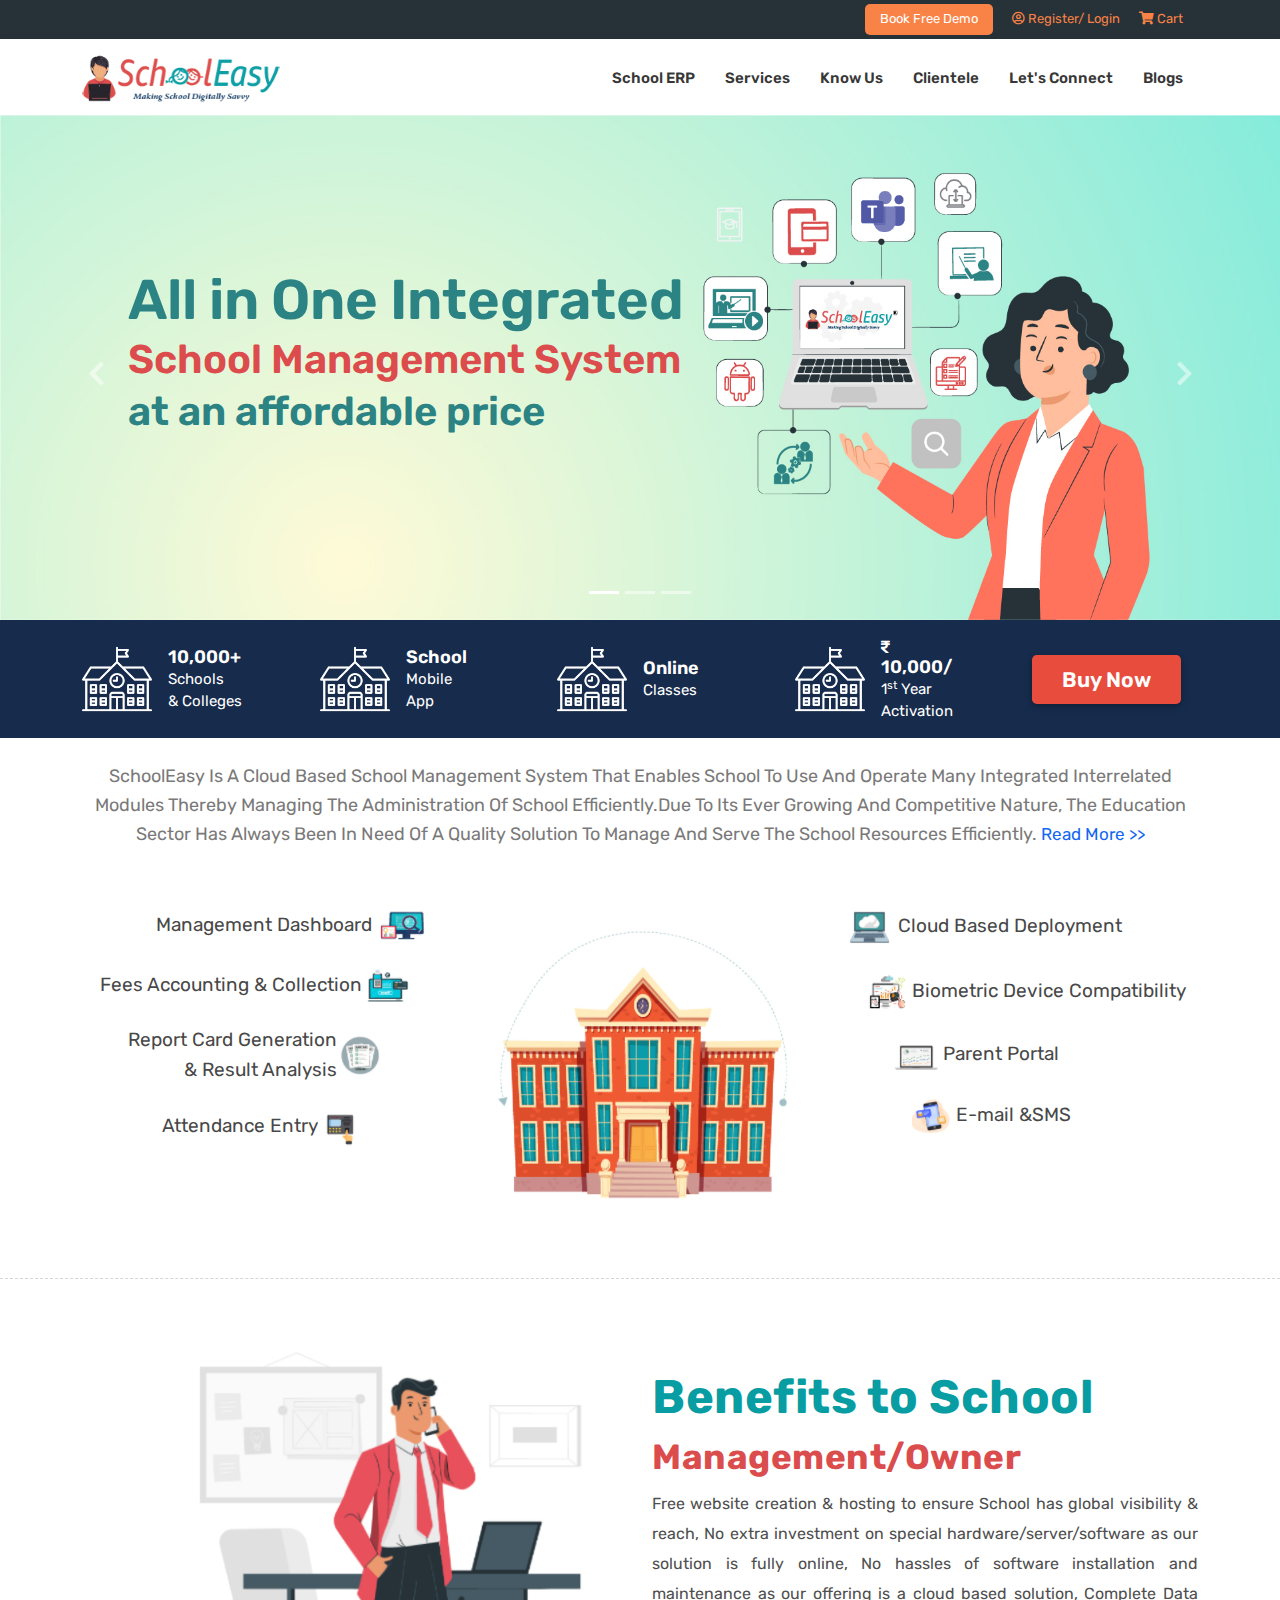
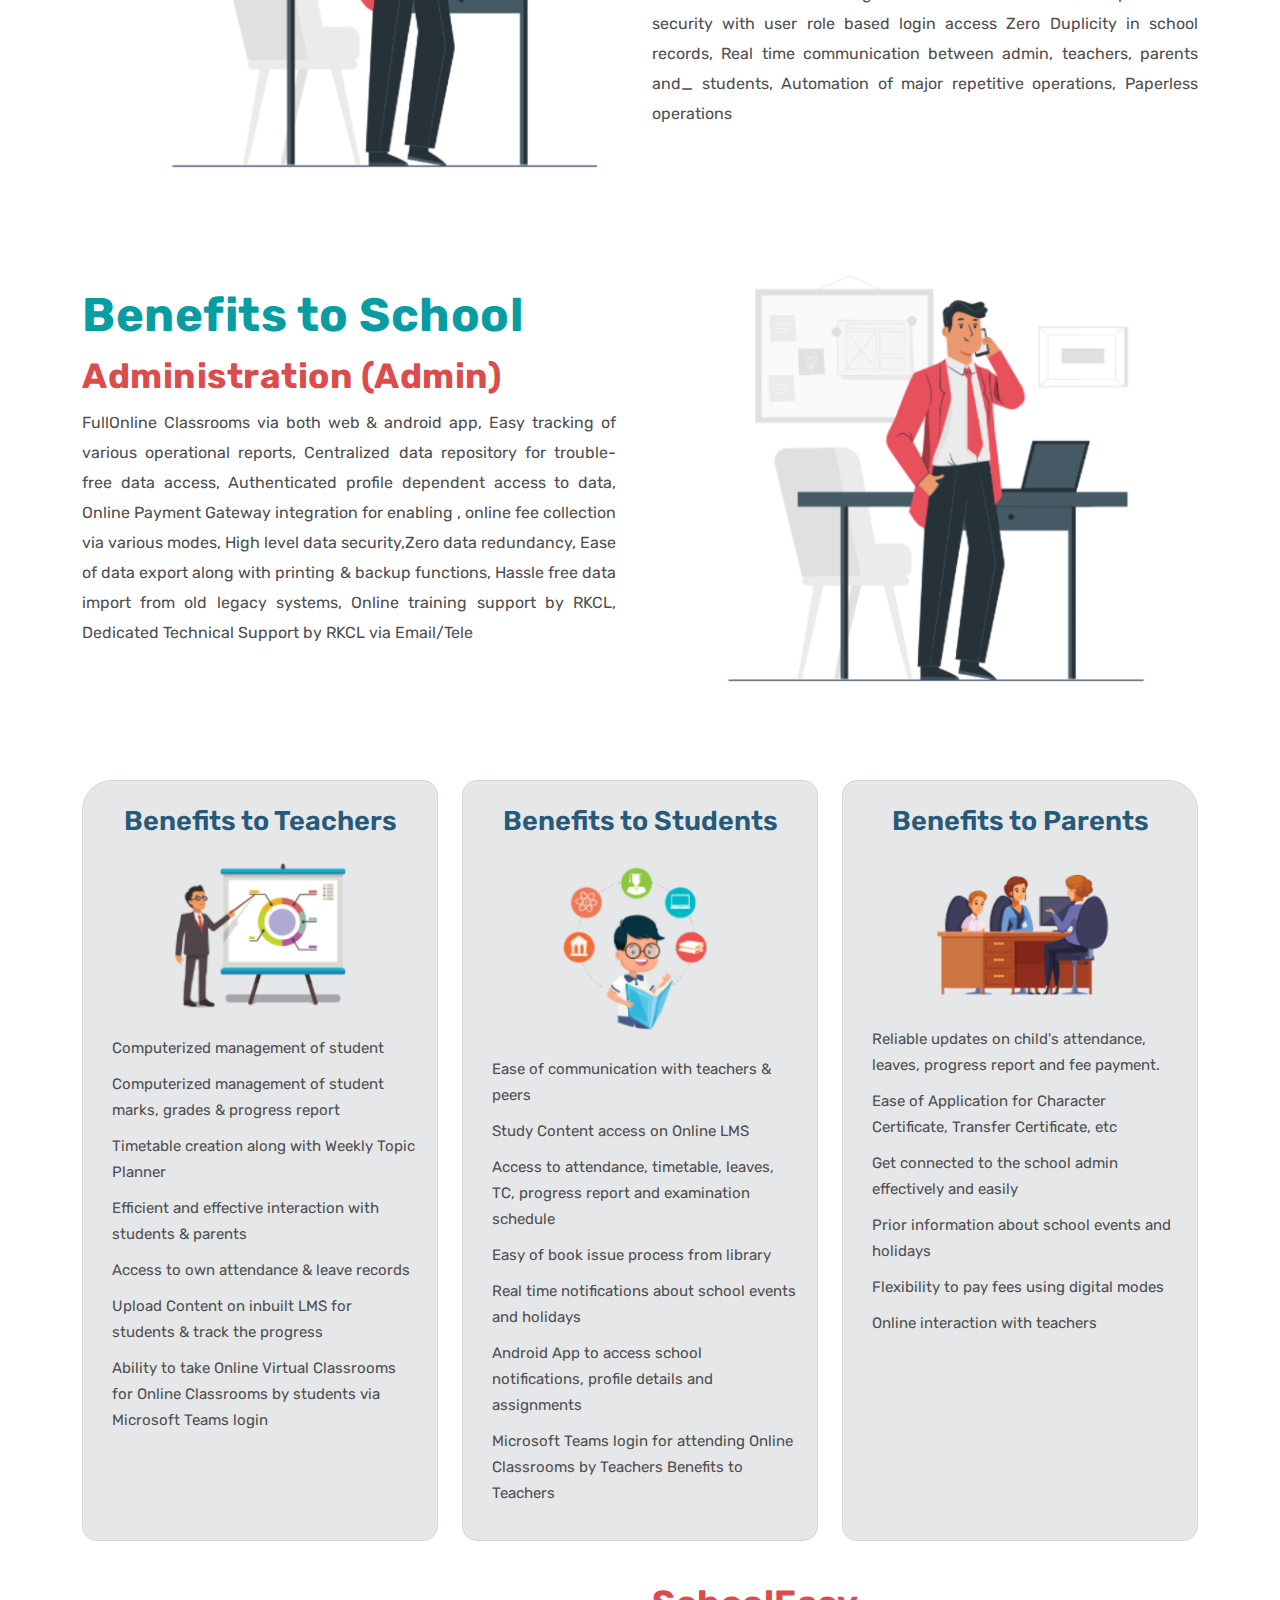
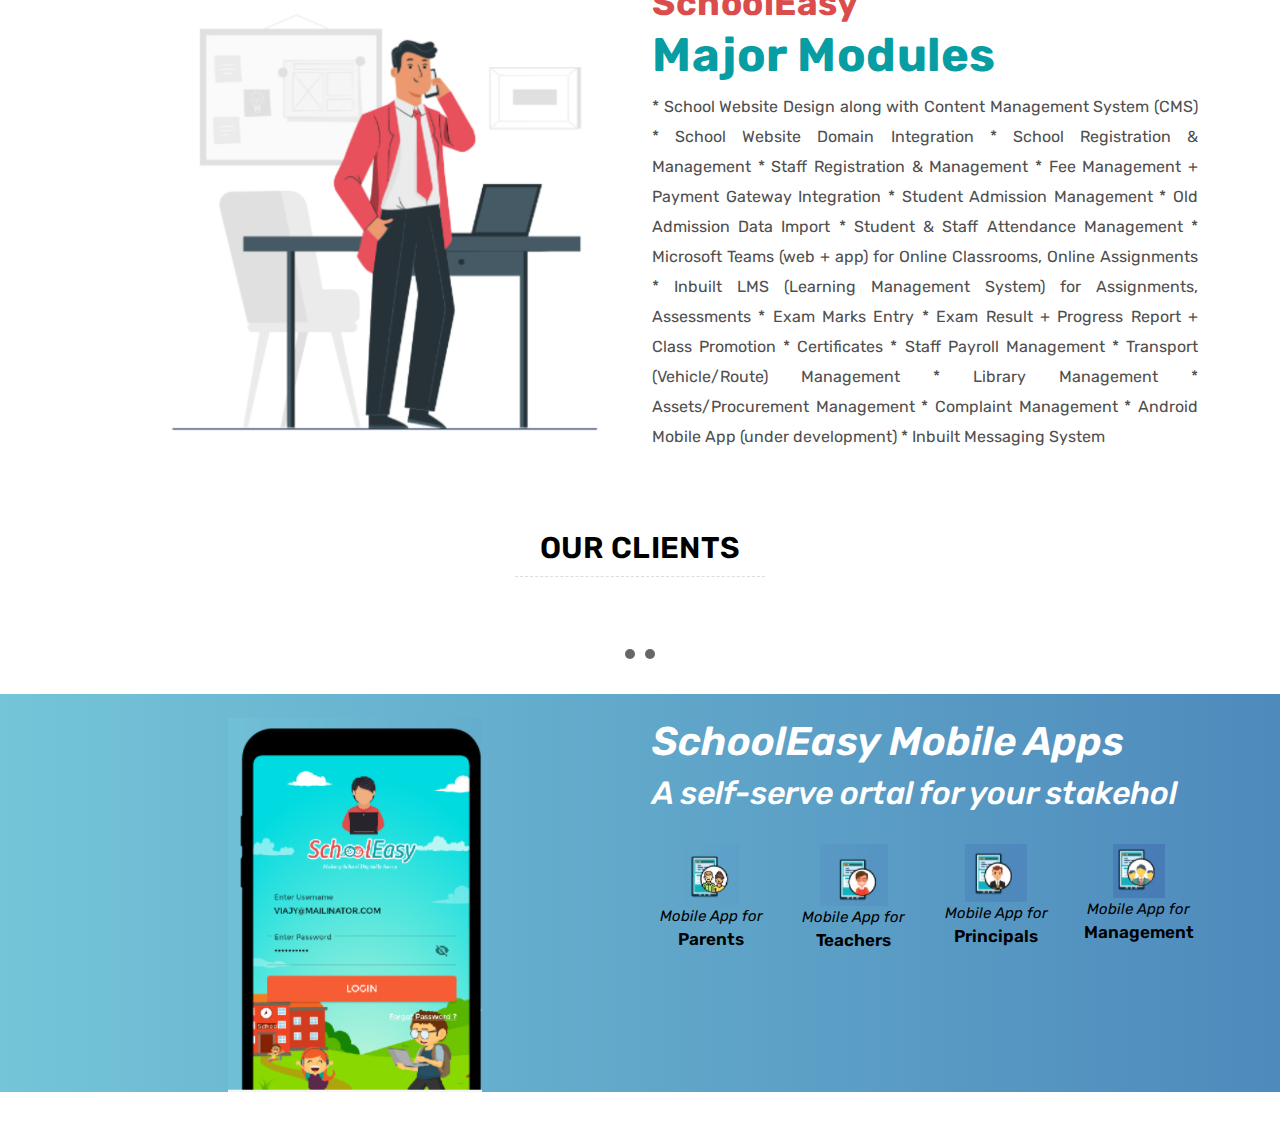
==== index.html @ afa85167 "test commit" ====
<!DOCTYPE html>
<html lang="en">
  <head>
    <meta charset="UTF-8" />
    <meta name="viewport" content="width=device-width, initial-scale=1, shrink-to-fit=no" />
    <meta http-equiv="x-ua-compatible" content="ie=edge" />
    <title>School Easy</title>
    <!-- MDB icon -->
    <link rel="icon" href="img/mdb-favicon.ico" type="image/x-icon" />
    <!-- Font Awesome -->
    <link rel="stylesheet" href="https://use.fontawesome.com/releases/v5.15.2/css/all.css" />
    <!-- Google Fonts Roboto -->
    <link href="https://fonts.googleapis.com/css2?family=Rubik&display=swap" rel="stylesheet" />

    <!-- MDB -->
    <link rel="stylesheet" href="css/mdb.min.css" />
    <!-- Animation Css -->
    <link rel="stylesheet" href="css/animate.min.css" />
    <!-- Custom Css -->
    <link rel="stylesheet" href="css/style.css" />
  </head>
  <body>
    <!-- Start TopBar -->
    <div class="topbar">
      <div class="container-fluid py-1">
        <div class="row justify-content-end text-right">
          <div class="col col-xl-4 col-lg-4 col-md-4">
            <ul class="list-inline mb-0">
              <li class="list-inline-item"><a href="#" class="text-white">Book Free Demo</a></li>
              <li class="list-inline-item">
                <a href="#"><i class="far fa-user-circle"></i> Register/ Login</a>
              </li>
              <li class="list-inline-item">
                <a href="#"><i class="fas fa-shopping-cart"></i> Cart</a>
              </li>
            </ul>
          </div>
        </div>
      </div>
    </div>
    <!-- End TopBar -->

    <!-- Start Header -->
    <nav class="navbar navbar-expand-lg navbar-light bg-white header_nav">
      <div class="container">
        <a class="navbar-brand" href="#">
          <img src="img/logo.png" height="50" alt="Easy School Logo" loading="lazy" />
        </a>
        <button class="navbar-toggler" type="button" data-mdb-toggle="collapse" data-mdb-target="#navbarText" aria-controls="navbarText" aria-expanded="false" aria-label="Toggle navigation">
          <i class="fas fa-bars"></i>
        </button>
        <div class="collapse navbar-collapse" id="navbarText">
          <ul class="navbar-nav ms-auto mb-2 mb-lg-0">
            <li class="nav-item">
              <a class="nav-link active" aria-current="page" href="#">School ERP</a>
            </li>
            <li class="nav-item">
              <a class="nav-link" href="#">Services</a>
            </li>
            <li class="nav-item">
              <a class="nav-link" href="#">Know Us</a>
            </li>
            <li class="nav-item">
              <a class="nav-link" href="#">Clientele</a>
            </li>
            <li class="nav-item">
              <a class="nav-link" href="#">Let's Connect</a>
            </li>
            <li class="nav-item">
              <a class="nav-link" href="#">Blogs</a>
            </li>
          </ul>
        </div>
      </div>
    </nav>
    <!-- End Header -->

    <!-- Start Slider -->
    <div id="carouselExampleTouch" class="carousel slide main_slider" data-mdb-touch="true">
      <div class="carousel-indicators">
        <button type="button" data-mdb-target="#carouselExampleTouch" data-mdb-slide-to="0" class="active" aria-current="true" aria-label="Slide 1"></button>
        <button type="button" data-mdb-target="#carouselExampleTouch" data-mdb-slide-to="1" aria-label="Slide 2"></button>
        <button type="button" data-mdb-target="#carouselExampleTouch" data-mdb-slide-to="2" aria-label="Slide 3"></button>
      </div>
      <div class="carousel-inner">
        <div class="carousel-item active">
          <img src="img/Banner-01.jpg" class="d-block w-100" alt="Wild Landscape" />
          <div class="carousel-caption d-none d-md-block animate__animated animate__fadeInLeft">
            <h5>All in One Integrated</h5>
            <p>
              School Management System<br />
              <span> at an affordable price</span>
            </p>
          </div>
        </div>
        <div class="carousel-item">
          <img src="img/Banner-01.jpg" class="d-block w-100" alt="Camera" />
          <div class="carousel-caption d-none d-md-block animate__animated animate__fadeInLeft">
            <h5>All in One Integrated -2</h5>
            <p>
              School Management System<br />
              <span> at an affordable price</span>
            </p>
          </div>
        </div>
        <div class="carousel-item">
          <img src="img/Banner-01.jpg" class="d-block w-100" alt="Exotic Fruits" />
          <div class="carousel-caption d-none d-md-block animate__animated animate__fadeInLeft">
            <h5>All in One Integrated -3</h5>
            <p>
              School Management System<br />
              <span> at an affordable price</span>
            </p>
          </div>
        </div>
      </div>
      <button class="carousel-control-prev" type="button" data-mdb-target="#carouselExampleTouch" data-mdb-slide="prev">
        <span class="carousel-control-prev-icon" aria-hidden="true"></span>
        <span class="visually-hidden">Previous</span>
      </button>
      <button class="carousel-control-next" type="button" data-mdb-target="#carouselExampleTouch" data-mdb-slide="next">
        <span class="carousel-control-next-icon" aria-hidden="true"></span>
        <span class="visually-hidden">Next</span>
      </button>
    </div>
    <!-- End Slider -->

    <!-- Start MiddleBar -->
    <div class="middlelayer">
      <div class="container">
        <div class="row justify-content-between py-3">
          <div class="col-xl-2 col-lg-2 col-md-4 d-flex align-items-center">
            <img src="img/school-building.png" height="70" />
            <span class="font_set ms-3">
              10,000+<br />
              <abbr>
                Schools <br />
                & Colleges
              </abbr>
            </span>
          </div>
          <div class="col-xl-2 col-lg-2 col-md-4 d-flex align-items-center">
            <img src="img/school-building.png" height="70" />
            <span class="font_set ms-3">
              School<br />
              <abbr>
                Mobile <br />
                App
              </abbr>
            </span>
          </div>
          <div class="col-xl-2 col-lg-2 col-md-4 d-flex align-items-center">
            <img src="img/school-building.png" height="70" />
            <span class="font_set ms-3">
              Online<br />
              <abbr>Classes</abbr>
            </span>
          </div>
          <div class="col-xl-2 col-lg-2 col-md-4 d-flex align-items-center">
            <img src="img/school-building.png" height="70" />
            <span class="font_set ms-3">
              <i class="fas fa-rupee-sign" style="font-size: 14px;"></i> 10,000/<br />
              <abbr>1<sup>st</sup> Year Activation</abbr>
            </span>
          </div>
          <div class="col-xl-2 col-lg-2 col-md-4 d-flex align-items-center">
            <button type="button" class="btn btn-primary btn-lg">Buy Now</button>
          </div>
        </div>
      </div>
    </div>
    <!-- End MiddleBar -->

    <!-- Start Text -->
    <div class="container editable_text">
      <div class="row py-4">
        <p>
          SchoolEasy is a cloud based School Management System that enables school to use and operate many integrated interrelated modules thereby managing the administration of school efficiently.Due to its ever growing and competitive
          nature, the education sector has always been in need of a quality solution to manage and serve the school resources efficiently. <a href="javascript:void(0)">Read More >></a>
        </p>
      </div>
    </div>
    <!-- End Text -->

    <!-- Start List Items -->
    <div class="list_items_group">
      <div class="container">
        <div class="row justify-content-between py-3">
          <div class="col-xl-4 col-lg-4 col-md-4 text-end align-items-center first_column">
            <div class="first">
              <p>Management Dashboard<img src="img/icon-1.png" /></p>
            </div>
            <div class="second">
              <p>Fees Accounting & Collection<img src="img/icon-2.png" /></p>
            </div>
            <div class="d-flex align-items-center justify-content-end third">
              <p>
                Report Card Generation <br />
                & Result Analysis
              </p>
              <p><img src="img/icon-3.png" /></p>
            </div>
            <div class="fourth">
              <p>Attendance Entry<img src="img/icon-4.png" /></p>
            </div>
          </div>
          <div class="col-xl-4 col-lg-4 col-md-4 text-center align-items-center">
            <img src="img/dummy.png" class="img-fluid" />
          </div>
          <div class="col-xl-4 col-lg-4 col-md-4 text-start align-items-center third_column">
            <div class="first">
              <p><img src="img/icon-5.png" />Cloud Based Deployment</p>
            </div>
            <div class="second">
              <p><img src="img/icon-6.png" />Biometric Device Compatibility</p>
            </div>
            <div class="third">
              <p><img src="img/icon-7.png" />Parent Portal</p>
            </div>
            <div class="fourth">
              <p><img src="img/icon-8.png" />E-mail &SMS</p>
            </div>
          </div>
        </div>
      </div>
    </div>
    <!-- End List Items -->

    <!-- Start Benifits School -->
    <div class="benifits_school">
      <div class="container">
        <div class="row align-items-center py-3">
          <div class="col-xl-6 col-lg-6 col-md-6 col-sm-6">
            <img src="img/dummy-1.png" class="img-fluid" />
          </div>
          <div class="col-xl-6 col-lg-6 col-md-6 col-sm-6">
            <h2>
              Benefits to School<br />
              <span>Management/Owner</span>
            </h2>
            <p>
              Free website creation & hosting to ensure School has global visibility & reach, No extra investment on special hardware/server/software as our solution is fully online, No hassles of software installation and maintenance as
              our offering is a cloud based solution, Complete Data security with user role based login access Zero Duplicity in school records, Real time communication between admin, teachers, parents and_ students, Automation of major
              repetitive operations, Paperless operations
            </p>
          </div>
          <div class="row align-items-center pb-3">
            <div class="col-xl-6 col-lg-6 col-md-6 col-sm-6">
              <h2>
                Benefits to School<br />
                <span>Administration (Admin)</span>
              </h2>
              <p>
                FullOnline Classrooms via both web & android app, Easy tracking of various operational reports, Centralized data repository for trouble-free data access, Authenticated profile dependent access to data, Online Payment Gateway
                integration for enabling , online fee collection via various modes, High level data security,Zero data redundancy, Ease of data export along with printing & backup functions, Hassle free data import from old legacy systems,
                Online training support by RKCL, Dedicated Technical Support by RKCL via Email/Tele
              </p>
            </div>
            <div class="col-xl-6 col-lg-6 col-md-6 col-sm-6">
              <img src="img/dummy-1.png" class="img-fluid" />
            </div>
          </div>
        </div>
      </div>
    </div>
    <!-- End Benifits School -->

    <!-- Start Benifits Table -->
    <div class="benifits_table">
      <div class="container">
        <div class="row py-3">
          <div class="col-xl-4 col-lg-4 col-md-4 col-sm-4">
            <div class="card pt-4 first">
              <h5 class="card-title pb-3">Benefits to Teachers</h5>
              <img src="img/dummy-2.png" class="card-img-top" alt="" />
              <div class="card-body uvp-list">
                <ul>
                  <li>Computerized management of student</li>
                  <li>Computerized management of student marks, grades & progress report</li>
                  <li>Timetable creation along with Weekly Topic Planner</li>
                  <li>Efficient and effective interaction with students & parents</li>
                  <li>Access to own attendance & leave records</li>
                  <li>Upload Content on inbuilt LMS for students & track the progress</li>
                  <li>Ability to take Online Virtual Classrooms for Online Classrooms by students via Microsoft Teams login</li>
                </ul>
              </div>
            </div>
          </div>
          <div class="col-xl-4 col-lg-4 col-md-4 col-sm-4">
            <div class="card pt-4">
              <h5 class="card-title pb-3">Benefits to Students</h5>
              <img src="img/dummy-3.png" class="card-img-top" alt="" />
              <div class="card-body uvp-list">
                <ul>
                  <li>Ease of communication with teachers & peers</li>
                  <li>Study Content access on Online LMS</li>
                  <li>Access to attendance, timetable, leaves, TC, progress report and examination schedule</li>
                  <li>Easy of book issue process from library</li>
                  <li>Real time notifications about school events and holidays</li>
                  <li>Android App to access school notifications, profile details and assignments</li>
                  <li>Microsoft Teams login for attending Online Classrooms by Teachers Benefits to Teachers</li>
                </ul>
              </div>
            </div>
          </div>
          <div class="col-xl-4 col-lg-4 col-md-4 col-sm-4">
            <div class="card pt-4 third">
              <h5 class="card-title pb-3">Benefits to Parents</h5>
              <img src="img/dummy-4.png" class="card-img-top" alt="" />
              <div class="card-body uvp-list">
                <ul>
                  <li>Reliable updates on child's attendance, leaves, progress report and fee payment.</li>
                  <li>Ease of Application for Character Certificate, Transfer Certificate, etc</li>
                  <li>Get connected to the school admin effectively and easily</li>
                  <li>Prior information about school events and holidays</li>
                  <li>Flexibility to pay fees using digital modes</li>
                  <li>Online interaction with teachers</li>
                </ul>
              </div>
            </div>
          </div>
        </div>
      </div>
    </div>
    <!-- Start Benifits Table -->

    <!-- Start School Easy-->
    <div class="benifits_school">
      <div class="container">
        <div class="row align-items-center pb-4">
          <div class="col-xl-6 col-lg-6 col-md-6 col-sm-6">
            <img src="img/dummy-1.png" class="img-fluid" />
          </div>
          <div class="col-xl-6 col-lg-6 col-md-6 col-sm-6">
            <h2>
              <span>SchoolEasy</span> <br />
              Major Modules
            </h2>
            <p>
              * School Website Design along with Content Management System (CMS) * School Website Domain Integration * School Registration & Management * Staff Registration & Management * Fee Management + Payment Gateway Integration *
              Student Admission Management * Old Admission Data Import * Student & Staff Attendance Management * Microsoft Teams (web + app) for Online Classrooms, Online Assignments * Inbuilt LMS (Learning Management System) for
              Assignments, Assessments * Exam Marks Entry * Exam Result + Progress Report + Class Promotion * Certificates * Staff Payroll Management * Transport (Vehicle/Route) Management * Library Management * Assets/Procurement
              Management * Complaint Management * Android Mobile App (under development) * Inbuilt Messaging System
            </p>
          </div>
        </div>
      </div>
    </div>
    <!-- End School Easy test-->

     <!-- Start Client-->
     <div class="client">
      <div class="container">
        <div class="row py-4">
          <div class="section-title pb-4">
            <h2> Our clients</h2>
          </div>
          <div class="carousel-client my-4">
            <div class="slide"><img src="https://mariongrandvincent.github.io/HTML-Personal-website/img-codePen/slider-logo1.png"></div>
            <div class="slide"><img src="https://mariongrandvincent.github.io/HTML-Personal-website/img-codePen/slider-logo2.png"></div>
            <div class="slide"><img src="https://mariongrandvincent.github.io/HTML-Personal-website/img-codePen/slider-logo3.png"></div>
            <div class="slide"><img src="https://mariongrandvincent.github.io/HTML-Personal-website/img-codePen/slider-logo1.png"></div>
            <div class="slide"><img src="https://mariongrandvincent.github.io/HTML-Personal-website/img-codePen/slider-logo2.png"></div>
            <div class="slide"><img src="https://mariongrandvincent.github.io/HTML-Personal-website/img-codePen/slider-logo3.png"></div>
          </div>
        </div>
      </div>
    </div>
      <!-- End Client-->

        <!-- Start Mobile App-->
          <div class="mobile_app mb-5">
            <div class="container">
              <div class="row pt-4">
                <div class="col-xl-6 col-lg-6 col-md-6 col-sm-6 text-center">
                  <img src="img/dummy-5.png" class="img-fluid" />
                </div>
                <div class="col-xl-6 col-lg-6 col-md-6 col-sm-6">
                 <h3>SchoolEasy Mobile Apps</h3>
                 <h4>A self-serve ortal for your stakehol </h4>
                 <div class="row pt-4">
                    <div class="col-xl-3 text-center">
                      <figure>
                        <img src="img/app-1.png" class="img-fluid">
                        <figcaption>Mobile App for <span>Parents</span></figcaption>
                      </figure>
                    </div>
                    <div class="col-xl-3 text-center">
                      <figure>
                        <img src="img/app-2.png" class="img-fluid">
                        <figcaption>Mobile App for <span>Teachers</span></figcaption>
                      </figure>
                    </div>
                    <div class="col-xl-3 text-center">
                      <figure>
                        <img src="img/app-3.png" class="img-fluid">
                        <figcaption>Mobile App for <span>Principals</span></figcaption>
                      </figure>
                    </div>
                    <div class="col-xl-3 text-center">
                      <figure>
                        <img src="img/app-4.png" class="img-fluid">
                        <figcaption>Mobile App for <span>Management</span></figcaption>
                      </figure>
                    </div>
                 </div>
                </div>
              </div>
            </div>
          </div>

          <!-- End Mobile App-->

    <!-- MDB -->
    <script type="text/javascript" src="js/mdb.min.js"></script>
    <script type="text/javascript" src="js/jquery-2.2.4.min.js"></script>
    <script type="text/javascript" src="js/jquery.bxslider.js"></script>
    <!-- Custom scripts -->
    <script type="text/javascript">
      $('.carousel-client').bxSlider({
		  auto: true,
	    slideWidth: 234,
	    minSlides: 2,
	    maxSlides: 5,
	    controls: false
	});
    </script>
  </body>
</html>
---- css/style.css ----
*,
::after,
::before {
  box-sizing: border-box;
}
body {
  background-color: #fff;
  font-size: 13px;
  font-family: 'Rubik', sans-serif;
}
@font-face {
  font-family: "Devlys";
  src: url("../webfonts/Devlys.ttf") format("truetype");
}
.topbar {
  background: #273238;
  color: #fff;
}
.topbar ul li {
  font-size: 13px;
}
.topbar ul li:first-child {
  background: #f98346;
  padding: 5px 15px;
  border-radius: 5px;
  color: #fff;
}
.topbar ul li:not(:last-child) {
  margin-right: 1rem;
}
.topbar ul li a {
  color: #f98346;
  text-decoration: none;
}
.topbar ul li a:hover {
  color: #fff;
}
.header_nav .navbar-nav .nav-item {
  padding: 7px;
  font-size: 15px;
  font-weight: 600;
  position: relative;
}
.header_nav .navbar-nav .nav-item .nav-link {
  color: #000000c7;
}
.header_nav .navbar-nav .nav-item .nav-link:hover {
  color: #079da3;
}
.header_nav .navbar-nav .nav-item .nav-link:after {
  background: none repeat scroll 0 0 transparent;
  bottom: 0;
  content: "";
  display: block;
  height: 2px;
  left: 50%;
  position: absolute;
  background: #079da3;
  transition: width 0.3s ease 0s, left 0.3s ease 0s;
  width: 0;
}
.header_nav .navbar-nav .nav-item .nav-link:hover::after {
  width: 100%;
  left: 0;
}
.main_slider .carousel-caption {
  right: inherit;
  bottom: inherit;
  left: 10%;
  padding-top: 0;
  padding-bottom: 0;
  color: #fff;
  text-align: left;
  top: 30%;
}
.main_slider .carousel-caption h5 {
  color: #2b8384;
  font-size: 56px;
  font-weight: 600;
  margin-bottom: 0;
}
.main_slider .carousel-caption p {
  color: #dc4c4c;
  font-size: 40px;
  line-height: 1.3;
  font-weight: 600;
}
.main_slider .carousel-caption p span {
  color: #2b8384;
}
.middlelayer {
  background: #172b4c;
  color: #fff;
}
.middlelayer .font_set {
  font-weight: 600;
  font-size: 18px;
  line-height: 21px;
}
.middlelayer .font_set abbr {
  font-weight: 400;
  font-size: 15px;
}
.middlelayer button {
  background: #e84c3d;
  font-size: 21px;
  text-transform: capitalize;
  padding: 8px 30px;
  font-weight: 600;
}
.middlelayer button:hover {
  background: #e84c3d;
}
.editable_text p {
  font-size: 18px;
  color: #7a7979;
  text-transform: capitalize;
  text-align: center;
}
.editable_text a {
  font-size: 17px;
}
.list_items_group {
  border-bottom: 1px dashed #d5d5d5;
  padding-bottom: 50px;
}
.list_items_group p {
  font-size: 19px;
  color: #484848;
  margin-bottom: 20px;
}
.list_items_group .first_column .first img{
  /* margin-left: 20px; */
}
.list_items_group .first_column .second img{
  margin-right: 20px;
  /* margin-left: 20px; */
}
.list_items_group .first_column .third img{
  margin-right: 50px;
  /* margin-left: 20px; */
}
.list_items_group .first_column .fourth img{
  margin-right: 70px;
  /* margin-left: 20px; */
}
.list_items_group .third_column .first img{
  /* margin-right: 20px; */
}
.list_items_group .third_column .second img{
  /* margin-right: 20px; */
  margin-left: 20px;
}
.list_items_group .third_column .third img{
  /* margin-right: 20px; */
  margin-left: 50px;
}
.list_items_group .third_column .fourth img{
  /* margin-right: 20px; */
  margin-left: 70px;
}
.benifits_school h2 {
  color: #079da3;
  font-size: 47px;
  font-weight: 700;
  letter-spacing: 0.5px;
}
.benifits_school span {
  color: #db4c4c;
  font-size: 35px;
}
.benifits_school p {
  line-height: 30px;
  font-size: 16px;
  text-align: justify;
}
.benifits_table .card.first {
  border-top-left-radius: 30px;
}
.benifits_table .card.third {
  border-top-right-radius: 30px;
}
.benifits_table .card {
  border: 1px solid #d5d5d5;
  box-shadow: none;
  background: #e6e7e9;
  height: 100%;
  border-radius: 15px;
}
.benifits_table .card-title {
  text-align: center;
  font-size: 27px;
  color: #275978;
  font-weight: 600;
}
.benifits_table img {
  width: 70%;
  margin: 0 auto;
}
.benifits_table .uvp-list {
  padding: 1.5rem 1.2rem;
}
.benifits_table .uvp-list ul {
  padding-left: 10px;
  list-style: none;
  margin-bottom: 0;
}
 .uvp-list ul li {
  margin-bottom: 10px;
  font-size: 15px;
  line-height: 26px;
}
.benifits_table .uvp-list ul > li:before {
  content: "";
  height: 1.5rem;
  width: 1.5rem;
  display: block;
  float: left;
  margin-left: -1.5rem;
  background: url("https://info.openpath.com/hubfs/checkmark-round-orange.svg");
  background-size: cover;
  background-position: center;
  padding: .15rem;
}
.section-title h2 {
  text-align: center;
  font-size: 30px;
  font-weight: 600;
  text-transform: uppercase;
  color: #000;
  letter-spacing: 0.3px;
  padding: 0;
}
.section-title::after {
  content: "";
  height: 3px;
  border-bottom: 1px dashed #ddd;
  width: 250px;
  position: absolute;
  left: 0;
  right: 0;
  margin: auto;
}
.bx-controls {
position: relative;
}
.bx-wrapper .bx-pager {
  text-align: center;
  padding-top: 30px;
}
.bx-wrapper .bx-pager .bx-pager-item, .bx-wrapper .bx-controls-auto .bx-controls-auto-item {
  display: inline-block;
  *zoom: 1;
  *display: inline;
}
.bx-wrapper .bx-pager.bx-default-pager a {
  background: #666;
  text-indent: -9999px;
  display: block;
  width: 10px;
  height: 10px;
  margin: 0 5px;
  outline: 0;
  -moz-border-radius: 5px;
  -webkit-border-radius: 5px;
  border-radius: 5px;
}
.mobile_app {
  background-image: linear-gradient(to right, #74c5d8, #4e8abc);
}
.mobile_app h3 {
  color: #fff;
  font-size: 40px;
  font-weight: 600;
  font-style: italic;
}
.mobile_app h4 {
  color: #fff;
  font-size: 32px;
  font-style: italic;
}
.mobile_app figcaption {
  font-size: 15px;
  color: #000;
  line-height: 23px;
  font-style: italic;
}
.mobile_app figcaption span {
  font-size: 17px;
  font-style: normal;
  font-weight: 600;
}
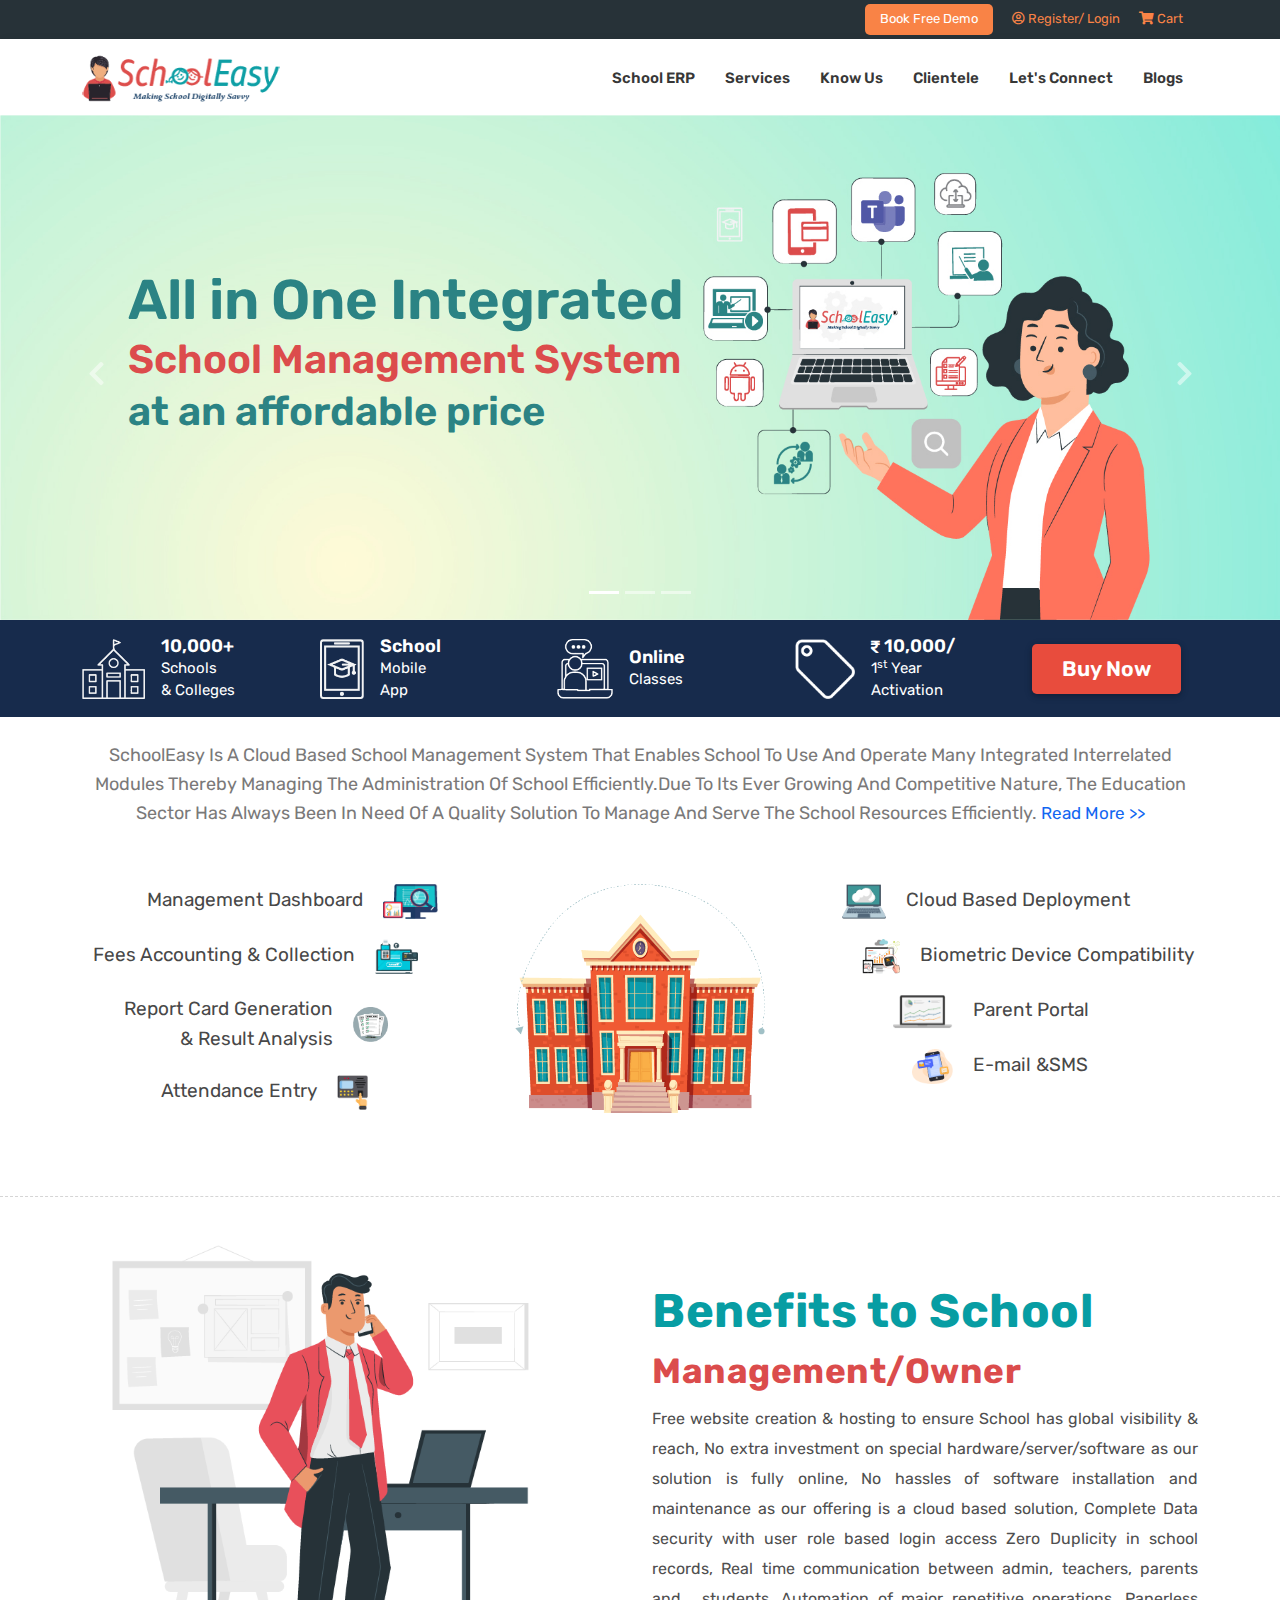
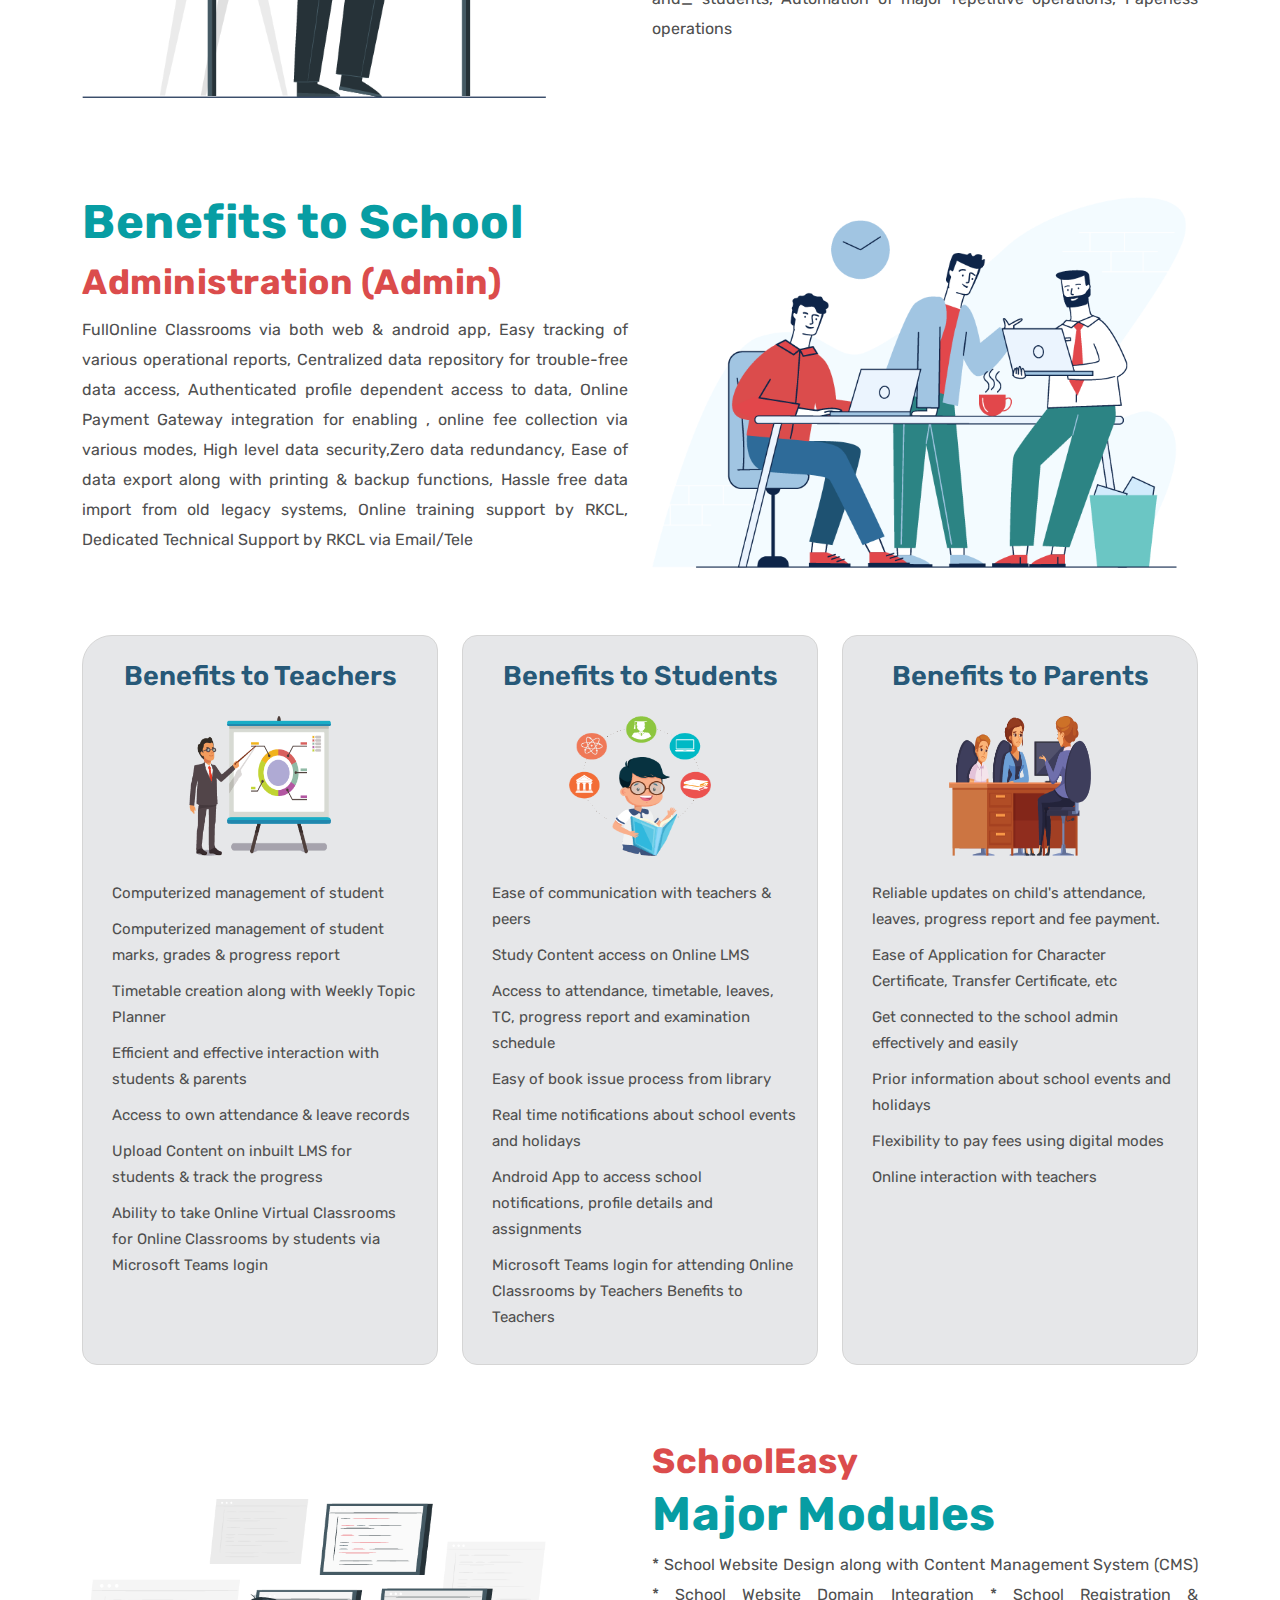
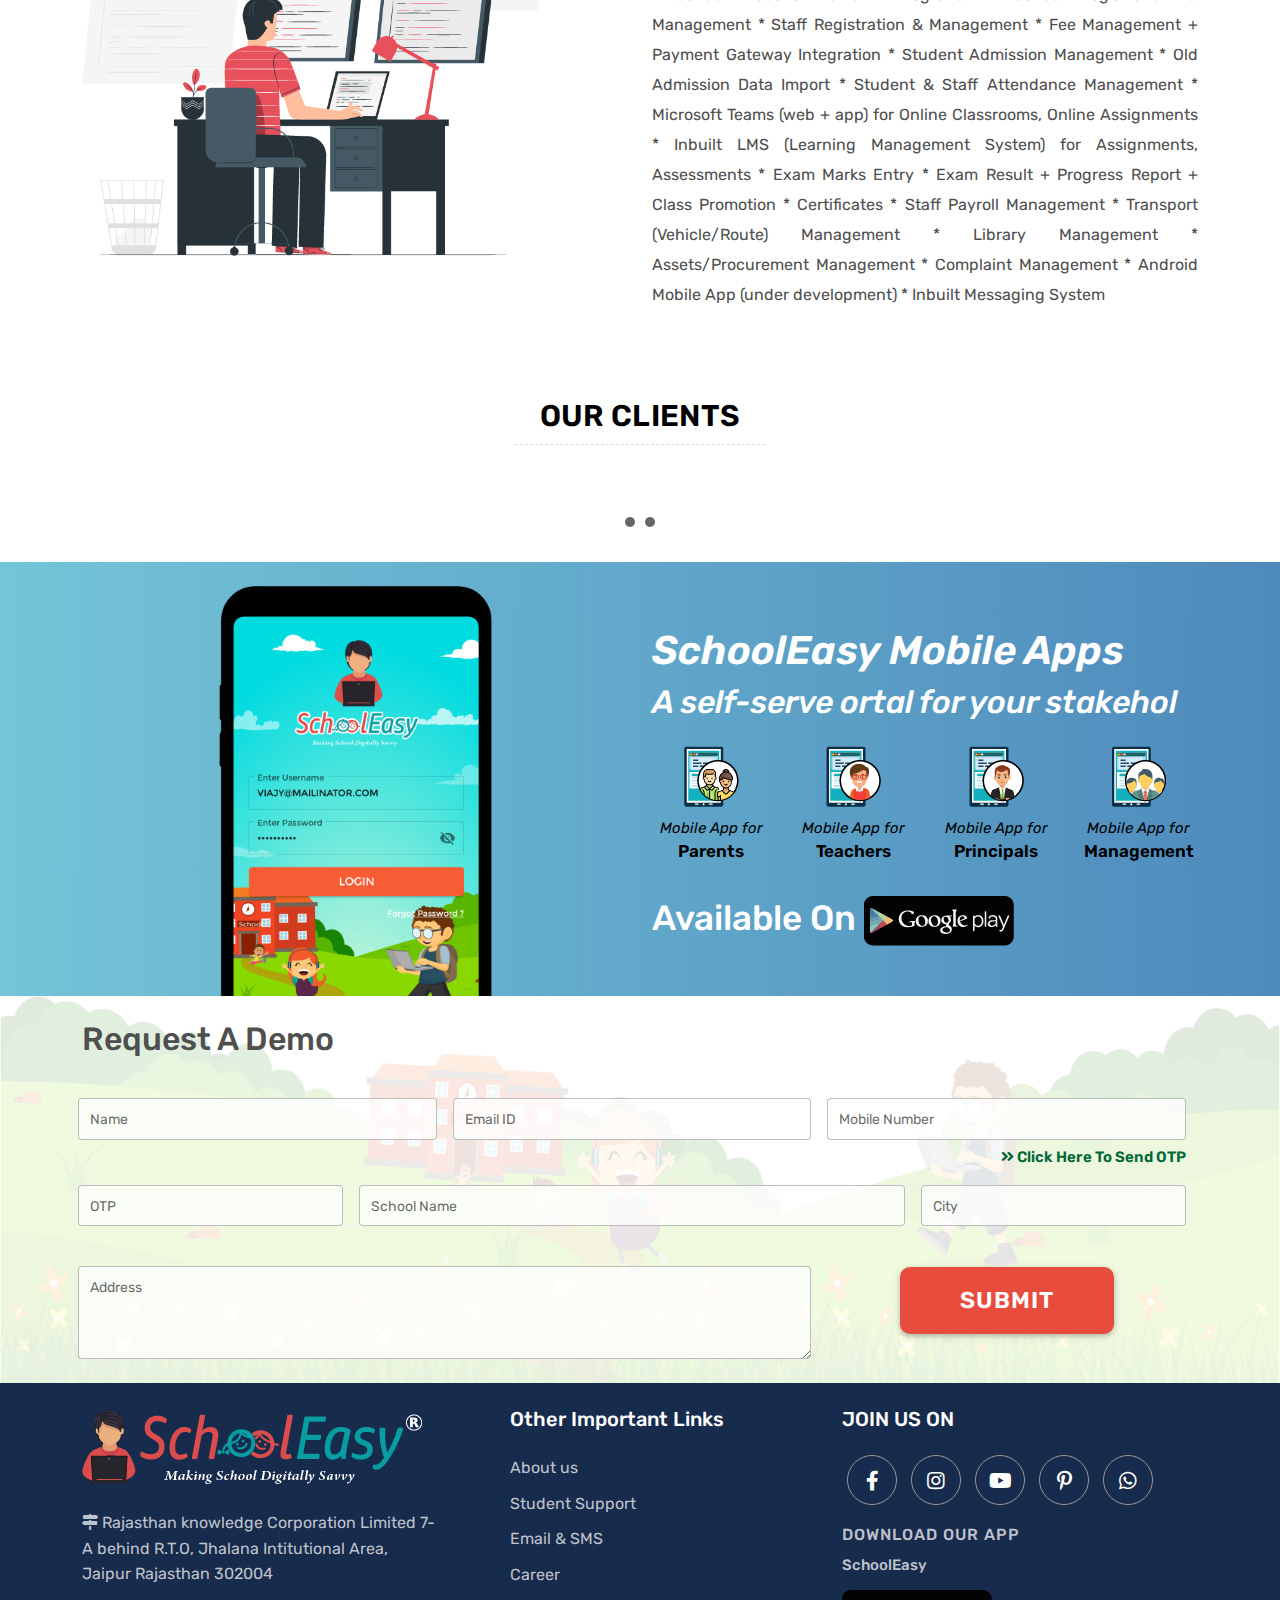
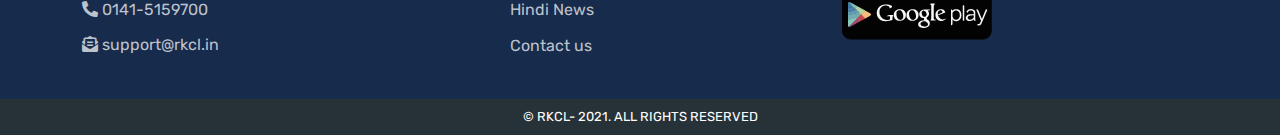
==== commit cdfcc3eb: "chnages 21 dec" ====
--- a/index.html
+++ b/index.html
@@ -6,7 +6,7 @@
     <meta http-equiv="x-ua-compatible" content="ie=edge" />
     <title>School Easy</title>
     <!-- MDB icon -->
-    <link rel="icon" href="img/mdb-favicon.ico" type="image/x-icon" />
+    <link rel="icon" href="img/favicon.ico" type="image/x-icon" />
     <!-- Font Awesome -->
     <link rel="stylesheet" href="https://use.fontawesome.com/releases/v5.15.2/css/all.css" />
     <!-- Google Fonts Roboto -->
@@ -18,13 +18,15 @@
     <link rel="stylesheet" href="css/animate.min.css" />
     <!-- Custom Css -->
     <link rel="stylesheet" href="css/style.css" />
+     <!-- Responsive Css -->
+     <link rel="stylesheet" href="css/responsive.css" />
   </head>
   <body>
     <!-- Start TopBar -->
     <div class="topbar">
       <div class="container-fluid py-1">
-        <div class="row justify-content-end text-right">
-          <div class="col col-xl-4 col-lg-4 col-md-4">
+        <div class="row justify-content-end">
+          <div class="col col-xl-4 col-lg-5 col-md-6">
             <ul class="list-inline mb-0">
               <li class="list-inline-item"><a href="#" class="text-white">Book Free Demo</a></li>
               <li class="list-inline-item">
@@ -84,7 +86,7 @@
       </div>
       <div class="carousel-inner">
         <div class="carousel-item active">
-          <img src="img/Banner-01.jpg" class="d-block w-100" alt="Wild Landscape" />
+          <img src="img/Asset-40.jpg" class="d-block w-100" alt="Wild Landscape" />
           <div class="carousel-caption d-none d-md-block animate__animated animate__fadeInLeft">
             <h5>All in One Integrated</h5>
             <p>
@@ -94,7 +96,7 @@
           </div>
         </div>
         <div class="carousel-item">
-          <img src="img/Banner-01.jpg" class="d-block w-100" alt="Camera" />
+          <img src="img/Asset-40.jpg" class="d-block w-100" alt="Camera" />
           <div class="carousel-caption d-none d-md-block animate__animated animate__fadeInLeft">
             <h5>All in One Integrated -2</h5>
             <p>
@@ -104,7 +106,7 @@
           </div>
         </div>
         <div class="carousel-item">
-          <img src="img/Banner-01.jpg" class="d-block w-100" alt="Exotic Fruits" />
+          <img src="img/Asset-40.jpg" class="d-block w-100" alt="Exotic Fruits" />
           <div class="carousel-caption d-none d-md-block animate__animated animate__fadeInLeft">
             <h5>All in One Integrated -3</h5>
             <p>
@@ -130,7 +132,7 @@
       <div class="container">
         <div class="row justify-content-between py-3">
           <div class="col-xl-2 col-lg-2 col-md-4 d-flex align-items-center">
-            <img src="img/school-building.png" height="70" />
+            <img src="img/Asset-1.png" height="60" />
             <span class="font_set ms-3">
               10,000+<br />
               <abbr>
@@ -140,7 +142,7 @@
             </span>
           </div>
           <div class="col-xl-2 col-lg-2 col-md-4 d-flex align-items-center">
-            <img src="img/school-building.png" height="70" />
+            <img src="img/Asset-2.png" height="60" />
             <span class="font_set ms-3">
               School<br />
               <abbr>
@@ -150,14 +152,14 @@
             </span>
           </div>
           <div class="col-xl-2 col-lg-2 col-md-4 d-flex align-items-center">
-            <img src="img/school-building.png" height="70" />
+            <img src="img/Asset-3.png" height="60" />
             <span class="font_set ms-3">
               Online<br />
               <abbr>Classes</abbr>
             </span>
           </div>
           <div class="col-xl-2 col-lg-2 col-md-4 d-flex align-items-center">
-            <img src="img/school-building.png" height="70" />
+            <img src="img/Asset-4.png" height="60" />
             <span class="font_set ms-3">
               <i class="fas fa-rupee-sign" style="font-size: 14px;"></i> 10,000/<br />
               <abbr>1<sup>st</sup> Year Activation</abbr>
@@ -188,37 +190,37 @@
         <div class="row justify-content-between py-3">
           <div class="col-xl-4 col-lg-4 col-md-4 text-end align-items-center first_column">
             <div class="first">
-              <p>Management Dashboard<img src="img/icon-1.png" /></p>
+              <p>Management Dashboard<img src="img/Asset-5.png" height="35" /></p>
             </div>
             <div class="second">
-              <p>Fees Accounting & Collection<img src="img/icon-2.png" /></p>
+              <p>Fees Accounting & Collection<img src="img/Asset-8.png" height="35" /></p>
             </div>
             <div class="d-flex align-items-center justify-content-end third">
               <p>
                 Report Card Generation <br />
                 & Result Analysis
               </p>
-              <p><img src="img/icon-3.png" /></p>
+              <p><img src="img/Asset-7.png"  height="35"/></p>
             </div>
             <div class="fourth">
-              <p>Attendance Entry<img src="img/icon-4.png" /></p>
+              <p>Attendance Entry<img src="img/Asset-6.png" height="35" /></p>
             </div>
           </div>
           <div class="col-xl-4 col-lg-4 col-md-4 text-center align-items-center">
-            <img src="img/dummy.png" class="img-fluid" />
+            <img src="img/Asset-15.png" class="img-fluid" style="width: 70%;" />
           </div>
           <div class="col-xl-4 col-lg-4 col-md-4 text-start align-items-center third_column">
             <div class="first">
-              <p><img src="img/icon-5.png" />Cloud Based Deployment</p>
+              <p><img src="img/Asset-11.png" height="35" />Cloud Based Deployment</p>
             </div>
             <div class="second">
-              <p><img src="img/icon-6.png" />Biometric Device Compatibility</p>
+              <p><img src="img/Asset-9.png" height="35"  />Biometric Device Compatibility</p>
             </div>
             <div class="third">
-              <p><img src="img/icon-7.png" />Parent Portal</p>
+              <p><img src="img/Asset-12.png" height="35" />Parent Portal</p>
             </div>
             <div class="fourth">
-              <p><img src="img/icon-8.png" />E-mail &SMS</p>
+              <p><img src="img/Asset-10.png" height="35" />E-mail &SMS</p>
             </div>
           </div>
         </div>
@@ -229,9 +231,9 @@
     <!-- Start Benifits School -->
     <div class="benifits_school">
       <div class="container">
-        <div class="row align-items-center py-3">
+        <div class="row align-items-center py-5">
           <div class="col-xl-6 col-lg-6 col-md-6 col-sm-6">
-            <img src="img/dummy-1.png" class="img-fluid" />
+            <img src="img/Asset-16.png" class="img-fluid" style="width: 85%;"/>
           </div>
           <div class="col-xl-6 col-lg-6 col-md-6 col-sm-6">
             <h2>
@@ -244,7 +246,8 @@
               repetitive operations, Paperless operations
             </p>
           </div>
-          <div class="row align-items-center pb-3">
+        </div>
+          <div class="row align-items-center py-5">
             <div class="col-xl-6 col-lg-6 col-md-6 col-sm-6">
               <h2>
                 Benefits to School<br />
@@ -257,10 +260,9 @@
               </p>
             </div>
             <div class="col-xl-6 col-lg-6 col-md-6 col-sm-6">
-              <img src="img/dummy-1.png" class="img-fluid" />
-            </div>
-          </div>
-        </div>
+              <img src="img/Asset-17.png" class="img-fluid" />
+            </div>
+          </div>
       </div>
     </div>
     <!-- End Benifits School -->
@@ -272,7 +274,7 @@
           <div class="col-xl-4 col-lg-4 col-md-4 col-sm-4">
             <div class="card pt-4 first">
               <h5 class="card-title pb-3">Benefits to Teachers</h5>
-              <img src="img/dummy-2.png" class="card-img-top" alt="" />
+              <img src="img/Asset-18.png" class="card-img-top" alt="" />
               <div class="card-body uvp-list">
                 <ul>
                   <li>Computerized management of student</li>
@@ -289,7 +291,7 @@
           <div class="col-xl-4 col-lg-4 col-md-4 col-sm-4">
             <div class="card pt-4">
               <h5 class="card-title pb-3">Benefits to Students</h5>
-              <img src="img/dummy-3.png" class="card-img-top" alt="" />
+              <img src="img/Asset-19.png" class="card-img-top" alt="" />
               <div class="card-body uvp-list">
                 <ul>
                   <li>Ease of communication with teachers & peers</li>
@@ -306,7 +308,7 @@
           <div class="col-xl-4 col-lg-4 col-md-4 col-sm-4">
             <div class="card pt-4 third">
               <h5 class="card-title pb-3">Benefits to Parents</h5>
-              <img src="img/dummy-4.png" class="card-img-top" alt="" />
+              <img src="img/Asset-20.png" class="card-img-top" alt="" />
               <div class="card-body uvp-list">
                 <ul>
                   <li>Reliable updates on child's attendance, leaves, progress report and fee payment.</li>
@@ -327,9 +329,9 @@
     <!-- Start School Easy-->
     <div class="benifits_school">
       <div class="container">
-        <div class="row align-items-center pb-4">
+        <div class="row align-items-center py-5">
           <div class="col-xl-6 col-lg-6 col-md-6 col-sm-6">
-            <img src="img/dummy-1.png" class="img-fluid" />
+            <img src="img/Asset-21.png" class="img-fluid" style="width: 85%;" />
           </div>
           <div class="col-xl-6 col-lg-6 col-md-6 col-sm-6">
             <h2>
@@ -346,7 +348,7 @@
         </div>
       </div>
     </div>
-    <!-- End School Easy test-->
+    <!-- End School Easy-->
 
      <!-- Start Client-->
      <div class="client">
@@ -369,47 +371,221 @@
       <!-- End Client-->
 
         <!-- Start Mobile App-->
-          <div class="mobile_app mb-5">
+          <div class="mobile_app">
             <div class="container">
               <div class="row pt-4">
                 <div class="col-xl-6 col-lg-6 col-md-6 col-sm-6 text-center">
-                  <img src="img/dummy-5.png" class="img-fluid" />
+                  <img src="img/Asset-27.png" class="img-fluid" style="width: 50%;"/>
                 </div>
-                <div class="col-xl-6 col-lg-6 col-md-6 col-sm-6">
+                <div class="col-xl-6 col-lg-6 col-md-6 col-sm-6 align-self-center">
                  <h3>SchoolEasy Mobile Apps</h3>
                  <h4>A self-serve ortal for your stakehol </h4>
-                 <div class="row pt-4">
+                 <div class="row py-3">
                     <div class="col-xl-3 text-center">
                       <figure>
-                        <img src="img/app-1.png" class="img-fluid">
+                        <a href="javascript:void()"><img src="img/Asset-23.png" class="img-fluid"></a>
                         <figcaption>Mobile App for <span>Parents</span></figcaption>
                       </figure>
                     </div>
                     <div class="col-xl-3 text-center">
                       <figure>
-                        <img src="img/app-2.png" class="img-fluid">
+                        <a href="javascript:void()"><img src="img/Asset-24.png" class="img-fluid"></a>
                         <figcaption>Mobile App for <span>Teachers</span></figcaption>
                       </figure>
                     </div>
                     <div class="col-xl-3 text-center">
                       <figure>
-                        <img src="img/app-3.png" class="img-fluid">
+                        <a href="javascript:void()"><img src="img/Asset-25.png" class="img-fluid"></a>
                         <figcaption>Mobile App for <span>Principals</span></figcaption>
                       </figure>
                     </div>
                     <div class="col-xl-3 text-center">
                       <figure>
-                        <img src="img/app-4.png" class="img-fluid">
+                        <a href="javascript:void()"><img src="img/Asset-26.png" class="img-fluid"></a>
                         <figcaption>Mobile App for <span>Management</span></figcaption>
                       </figure>
                     </div>
+                 </div>
+                 <div class="">
+                   <h5>Available On <a href="javascript:void()"><img src="img/Asset-33.png" class="img-fluid"></a></h5>
                  </div>
                 </div>
               </div>
             </div>
           </div>
-
           <!-- End Mobile App-->
+
+          <!-- Start Request Form-->
+          <div class="request_demo">
+            <div class="container">
+              <div class="row py-4">
+                  <h6>Request A Demo</h6>
+                  <form class="row g-3 needs-validation" novalidate>
+                    <div class="col-md-4">
+                      <div class="form-outline">
+                        <input
+                          type="text"
+                          class="form-control"
+                          id="validationCustom01"
+                          required
+                        />
+                        <label for="validationCustom01" class="form-label">Name</label>
+                        <div class="invalid-feedback">Please Enter Full Name</div>
+                      </div>
+                    </div>
+                    <div class="col-md-4">
+                      <div class="form-outline">
+                        <input
+                          type="email"
+                          class="form-control"
+                          id="validationCustom02"
+                          required
+                        />
+                        <label for="validationCustom02" class="form-label">Email ID</label>
+                        <div class="invalid-feedback">Please Enter Email ID</div>
+                      </div>
+                    </div>
+                    <div class="col-md-4">
+                      <div class="form-outline">
+                        <input
+                          type="number" id="typeNumber" oninput="javascript: if (this.value.length > this.maxLength) this.value = this.value.slice(0, this.maxLength);" maxlength = "10"
+                          class="form-control"
+                          id="validationCustom03"
+                          aria-describedby="inputGroupPrepend"
+                          required
+                        />
+                        <label for="validationCustom03" class="form-label">Mobile Number</label>
+                        <div class="invalid-feedback">Please Enter Valid Mobile Number</div>
+                      </div>
+                    </div>
+                    <div class="text-end" style="margin-top: 5px;">
+                      <a href="javascript:void(0)"><i class="fas fa-angle-double-right"></i> Click Here To Send OTP</a>
+                    </div>
+                    <div class="col-md-3">
+                      <div class="form-outline">
+                        <input
+                          type="text"
+                          class="form-control"
+                          id="validationCustom05"
+                          required
+                        />
+                        <label for="validationCustom05" class="form-label">OTP</label>
+                        <div class="invalid-feedback">Please Enter OTP</div>
+                      </div>
+                    </div>
+                    <div class="col-md-6">
+                      <div class="form-outline">
+                        <input
+                          type="text"
+                          class="form-control"
+                          id="validationCustom06"
+                          required
+                        />
+                        <label for="validationCustom06" class="form-label">School Name</label>
+                        <div class="invalid-feedback">Please Enter School Name</div>
+                      </div>
+                    </div>
+                    <div class="col-md-3">
+                      <div class="form-outline">
+                        <input
+                          type="text"
+                          class="form-control"
+                          id="validationCustom07"
+                          required
+                        />
+                        <label for="validationCustom07" class="form-label">City</label>
+                        <div class="invalid-feedback">Please Enter City</div>
+                      </div>
+                    </div>
+
+                    <div class="col-md-8 pt-4">
+                      <div class="form-outline">
+                        <textarea class="form-control" id="validationCustom08" rows="3" required></textarea>
+                        <label for="validationCustom08" class="form-label">Address</label>
+                        <div class="invalid-feedback">Please Enter Address</div>
+                      </div>
+                    </div>
+                    <div class="col-md-4 align-self-center text-center">
+                      <button class="btn btn-danger btn-lg" type="submit">Submit</button>
+                    </div>
+                  </form>
+              </div>
+            </div>
+            </div>
+          <!-- End Request Form-->
+
+          <!-- Start Footer-->
+          <footer class="footer">
+            <div class="footer-top py-4">
+                <div class="container">
+                    <div class="row justify-content-between">
+                        <div class="col-xl-4 footer-links">
+                                <img src="img/Asset-39.png" alt="" class="img-fluid">
+                            <ul class="pt-4">
+                                <li>
+                                  <i class="fas fa-map-signs"></i> 
+                                  <a href="https://goo.gl/maps/zhDNDDSzX8fdzCYq7" target="_blank">Rajasthan knowledge Corporation Limited 7-A behind R.T.O, Jhalana Intitutional Area, Jaipur Rajasthan  302004</a>
+                                </li>
+                                <li>
+                                  <i class="fas fa-phone-alt"></i> 
+                                  <a href="tel:0141-5159700">0141-5159700</a>
+                                </li>
+                                 <li>
+                                  <i class="fas fa-envelope-open-text"></i>
+                                  <a href="mailto:support@rkcl.in" target="_blank">support@rkcl.in</a>
+                                </li>
+        
+                            </ul>
+                        </div>
+                        <div class="col-xl-3 footer-links">
+                            <h4>Other Important Links</h4>
+                            <ul class="pt-3">
+                                <li><a href="javascript:void(0);">About us</a></li>
+                                 <li> <a href="javascript:void(0);">Student Support</a></li>
+                                <li> <a href="javascript:void(0);">Email & SMS</a></li>
+                                 <li> <a href="javascript:void(0);">Career</a></li>
+                                <li> <a href="javascript:void(0);">Hindi News</a></li>
+                                 <li> <a href="javascript:void(0);">Contact us</a></li>
+                            </ul>
+                        </div>
+                        <div class=" col-xl-4 footer-newsletter">
+                            <h4>JOIN US ON</h4>
+                           <ul class="social-network social-circle pt-3">
+                                <li>
+                                  <a href="#" class="icoFacebook" title="Facebook">
+                                    <i class="fab fa-facebook-f"></i></a>
+                                </li>
+                                <li><a href="#" class="icoinstagram" title="Instagram">
+                                  <i class="fab fa-instagram"></i></a>
+                                </li>
+                                <li>
+                                  <a href="#" class="icoyoutube" title="Youtube">
+                                    <i class="fab fa-youtube"></i></a>
+                                </li>
+                                <li>
+                                  <a href="#" class="icopinterest" title="Pinterest">
+                                    <i class="fab fa-pinterest-p"></i></a>
+                                </li>
+                                <li>
+                                  <a href="#" class="icowhatsapp" title="WhatsApp">
+                                    <i class="fab fa-whatsapp"></i></a>
+                                </li>
+                            </ul>	
+                            <h5 class="py-1">DOWNLOAD OUR APP</h5>
+                            <h6 class="pb-2">SchoolEasy</h6>
+                            <img class="img-fluid" src="img/Asset-33.png"/>
+                        </div>
+                    </div>
+                </div>
+            </div>
+            <div class="container-fluid p-0">
+                <div class="copyright p-2 text-center text-uppercase">
+                    &copy; RKCL- 2021. All Rights Reserved
+                </div>
+            </div>
+        </footer>
+        
+          <!-- End Footer-->
 
     <!-- MDB -->
     <script type="text/javascript" src="js/mdb.min.js"></script>
@@ -425,5 +601,21 @@
 	    controls: false
 	});
     </script>
+
+    <script>
+      (() => {
+        'use strict';
+        const forms = document.querySelectorAll('.needs-validation');
+        Array.prototype.slice.call(forms).forEach((form) => {
+        form.addEventListener('submit', (event) => {
+          if (!form.checkValidity()) {
+            event.preventDefault();
+            event.stopPropagation();
+          }
+        form.classList.add('was-validated');
+        }, false);
+      });
+  })();
+    </script>
   </body>
 </html>
--- a/css/style.css
+++ b/css/style.css
@@ -130,33 +130,33 @@
   margin-bottom: 20px;
 }
 .list_items_group .first_column .first img{
-  /* margin-left: 20px; */
+  margin-left: 20px;
 }
 .list_items_group .first_column .second img{
   margin-right: 20px;
-  /* margin-left: 20px; */
+  margin-left: 20px;
 }
 .list_items_group .first_column .third img{
   margin-right: 50px;
-  /* margin-left: 20px; */
+  margin-left: 20px;
 }
 .list_items_group .first_column .fourth img{
   margin-right: 70px;
-  /* margin-left: 20px; */
+  margin-left: 20px;
 }
 .list_items_group .third_column .first img{
-  /* margin-right: 20px; */
+  margin-right: 20px;
 }
 .list_items_group .third_column .second img{
-  /* margin-right: 20px; */
+  margin-right: 20px;
   margin-left: 20px;
 }
 .list_items_group .third_column .third img{
-  /* margin-right: 20px; */
+  margin-right: 20px;
   margin-left: 50px;
 }
 .list_items_group .third_column .fourth img{
-  /* margin-right: 20px; */
+  margin-right: 20px;
   margin-left: 70px;
 }
 .benifits_school h2 {
@@ -194,8 +194,9 @@
   font-weight: 600;
 }
 .benifits_table img {
-  width: 70%;
+  width: 40%;
   margin: 0 auto;
+  height: 140px;
 }
 .benifits_table .uvp-list {
   padding: 1.5rem 1.2rem;
@@ -284,10 +285,169 @@
   color: #000;
   line-height: 23px;
   font-style: italic;
+  padding-top: 10px;
 }
 .mobile_app figcaption span {
   font-size: 17px;
   font-style: normal;
   font-weight: 600;
 }
+.mobile_app h5 {
+  color: #fff;
+  font-size: 35px;
+}
+.request_demo {
+  background: url('../img/Asset-28.png');
+  background-size: 100% 102%;
+}
+.request_demo h6 {
+  font-size: 32px;
+}
+/* hide arrows
+ Chrome, Safari, Edge, Opera */
+ input::-webkit-outer-spin-button,
+ input::-webkit-inner-spin-button {
+   -webkit-appearance: none !important;
+   margin: 0 !important;
+ }
+ 
+ /* Firefox */
+ input[type=number] {
+   -moz-appearance: textfield !important;
+ }
+ .request_demo .form-outline .form-control {
+  padding: 0.5rem 0.75em;
+  background: #ffffffbf;
+ }
+ .request_demo .form-outline .form-control~.form-label {
+  padding-top: 0.7rem;
+  font-size: 14px;
+ }
+ .request_demo a {
+  font-size: 15px;
+  color: #016738;
+  font-weight: 600;
+ }
+ .request_demo .btn {
+  background: #e84c3d;
+  font-size: 23px;
+  text-transform: uppercase;
+  padding: 15px 60px;
+  font-weight: 600;
+  letter-spacing: 1px;
+  border-radius: 10px;
+ }
+ .footer {
+  background: #172b4c;
+ }
+ .footer ul {
+  padding-left: 17px;
+  list-style-type: none;
+ }
+ .footer ul li {
+  font-size: 16px;
+  color: #ffffffb8;
+  margin-bottom: 10px;
+}
+.footer ul li a {
+  color: #ffffffb8;
+}
+.footer h4 {
+  color: #fff;
+  font-size: 20px;
+}
+.footer .footer-links ul {
+  padding-left: 0px;
+}
+ul.social-network {
+	padding-left:0px;
+}
+ul.social-network li {
+	display: inline;
+	margin: 0 5px;
+    
+}
+/* footer social icons */
 
+.social-network a.icopinterest:hover {
+	background-color: #e60023;
+   
+}
+.social-network a.icoFacebook:hover {
+	background-color:#3B5998;
+}
+.social-network a.icowhatsapp:hover {
+	background-color:#529d9f;
+}
+.social-network a.icoinstagram:hover {
+	background-color:#ca3999;
+}
+.social-network a.icoyoutube:hover {
+	background-color:#ff0000;
+}
+.social-network a.icopinterest:hover i, .social-network a.icoFacebook:hover i, 
+.social-network a.icowhatsapp:hover i, .social-network a.icoinstagram:hover i, .social-network a.icoyoutube:hover i {
+	color:#fff;
+}
+a.socialIcon:hover, .socialHoverClass {
+	color:#44BCDD;
+}
+.social-circle li a {
+	display:inline-block;
+	position:relative;
+	margin:0 auto 0 auto;
+	-moz-border-radius:50%;
+	-webkit-border-radius:50%;
+	border-radius:50%;
+	text-align:center;
+	width: 50px;
+	height: 50px;
+	font-size:20px;
+}
+.social-circle li i {
+	margin:0;
+	line-height:50px;
+	text-align: center;
+}
+
+.social-circle li a:hover i, .triggeredHover {
+	-moz-transform: rotate(360deg);
+	-webkit-transform: rotate(360deg);
+	-ms--transform: rotate(360deg);
+	transform: rotate(360deg);
+	-webkit-transition: all 0.2s;
+	-moz-transition: all 0.2s;
+	-o-transition: all 0.2s;
+	-ms-transition: all 0.2s;
+	transition: all 0.2s;
+}
+.social-network a.icoRss {
+    color: grey;
+}
+.social-circle i {
+    color: #fff!important;
+}
+
+.social-network a{border: 1px solid #9d9595;}
+.social-network a:hover{border: none;}
+.social-circle i {
+	color: #fff;
+	-webkit-transition: all 0.8s;
+	-moz-transition: all 0.8s;
+	-o-transition: all 0.8s;
+	-ms-transition: all 0.8s;
+	transition: all 0.8s;
+}
+.footer h5 {
+  color: #ffffffb8;
+  font-size: 16px;
+  letter-spacing: 1px;
+}
+.footer h6 {
+  color: #ffffffb8;
+  font-size: 15px;
+}
+.copyright {
+  background: #273238;
+  color: #fff;
+}
--- a/css/responsive.css
+++ b/css/responsive.css
@@ -0,0 +1,65 @@
+@media (min-width: 1500px) and (max-width: 1900px) {
+
+}
+@media (min-width: 1200px) and (max-width: 1500px) {
+
+}
+@media screen and (max-width:1199px) {
+    .main_slider .carousel-caption h5 {
+        font-size: 35px;
+    }  
+    .main_slider .carousel-caption p {
+        font-size: 25px;
+    }
+    .middlelayer .font_set {
+        font-size: 13px;
+    }
+    .middlelayer .font_set abbr {
+        font-size: 11px;
+    }
+    .middlelayer button {
+        padding: 8px 20px;
+    }
+    .list_items_group p {
+        font-size: 16px;
+    }
+    .list_items_group .first_column .first img {
+        margin-left: 10px;
+    }
+    .list_items_group .first_column .second img {
+        margin-right: 10px;
+        margin-left: 10px;
+    }
+    .list_items_group .first_column .third img {
+        margin-right: 10px;
+        margin-left: 15px;
+    }
+    .list_items_group .first_column .fourth img {
+        margin-right: 10px;
+        margin-left: 20px;
+    }
+    .list_items_group .third_column .first img {
+        margin-right: 10px;
+    }
+    .list_items_group .third_column .second img {
+        margin-right: 10px;
+        margin-left: 0px;
+    }
+    .list_items_group .third_column .third img {
+        margin-right: 10px;
+        margin-left: 0px;
+    }
+    .list_items_group .third_column .fourth img {
+        margin-right: 10px;
+        margin-left: 0px;
+    }
+}
+@media screen and (max-width:991px) {
+
+}
+@media screen and (max-width:767px) {
+
+}
+@media screen and (max-width:479px) { 
+
+}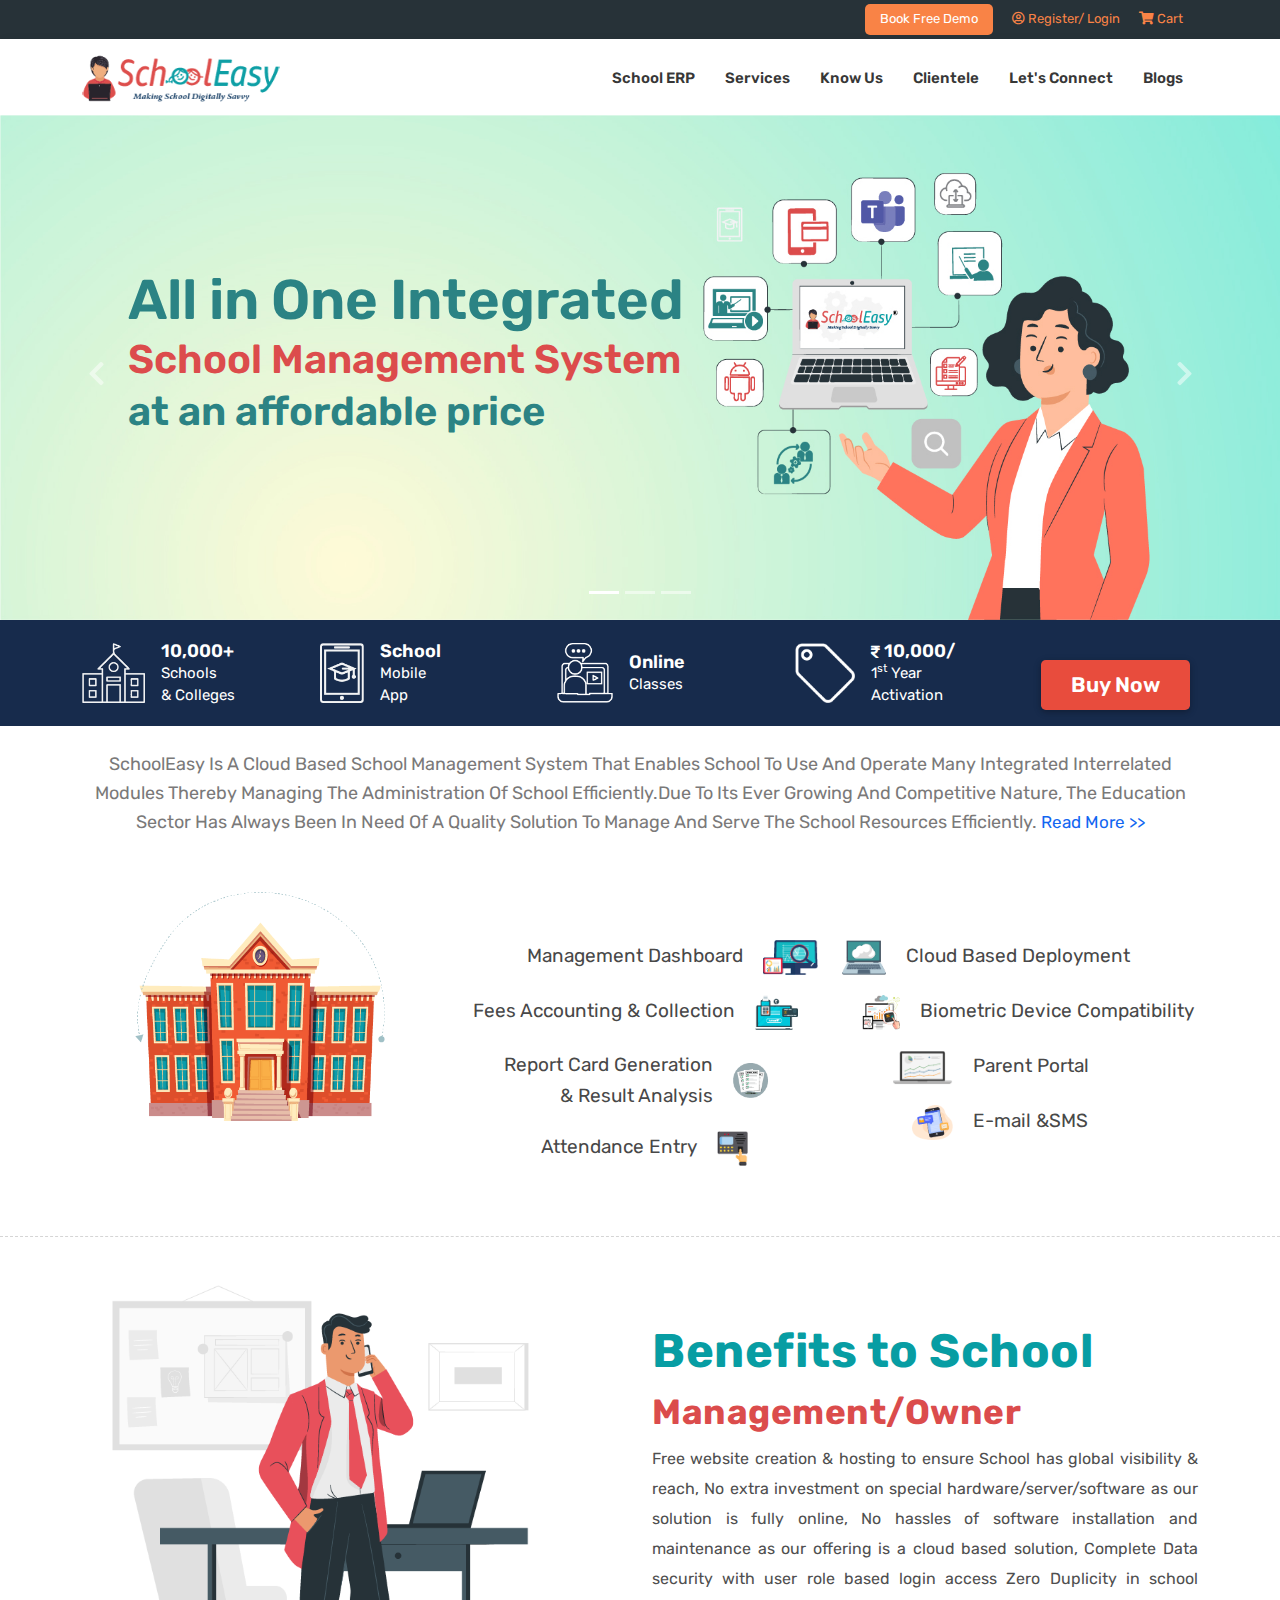
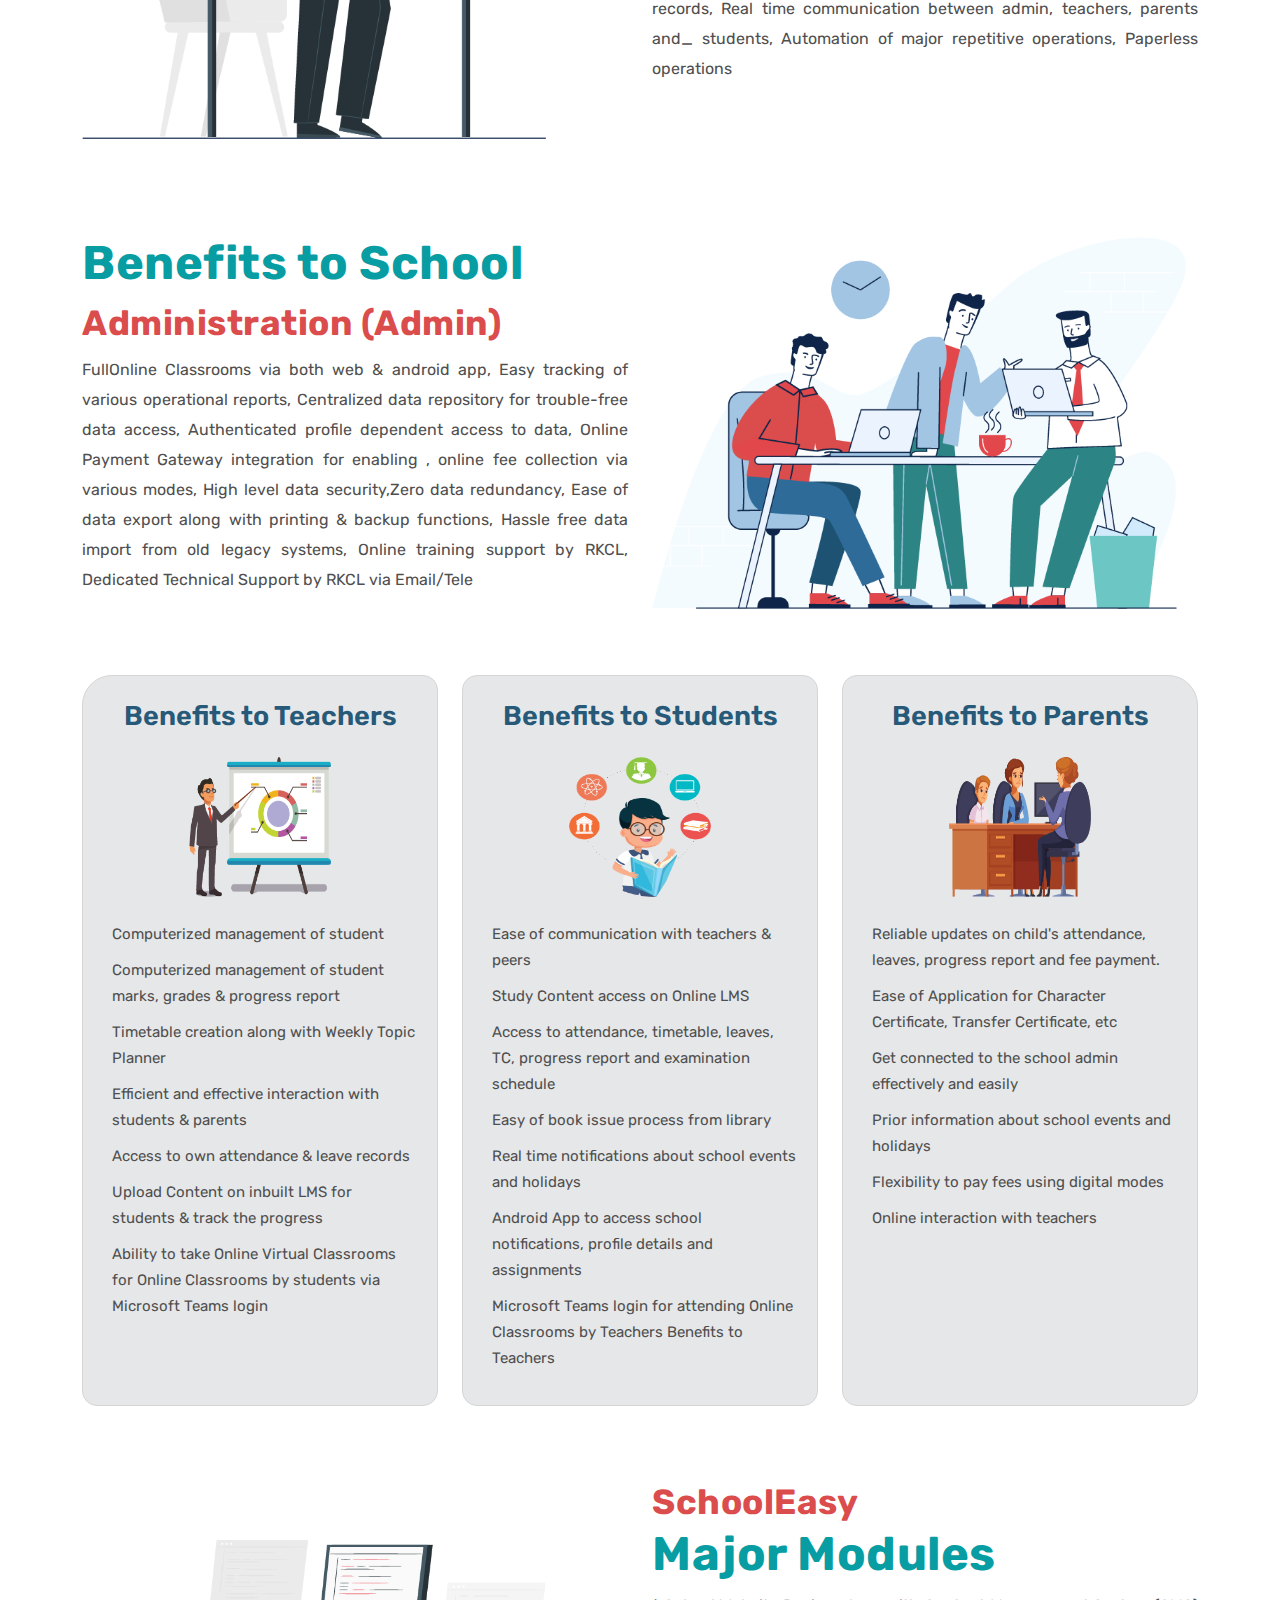
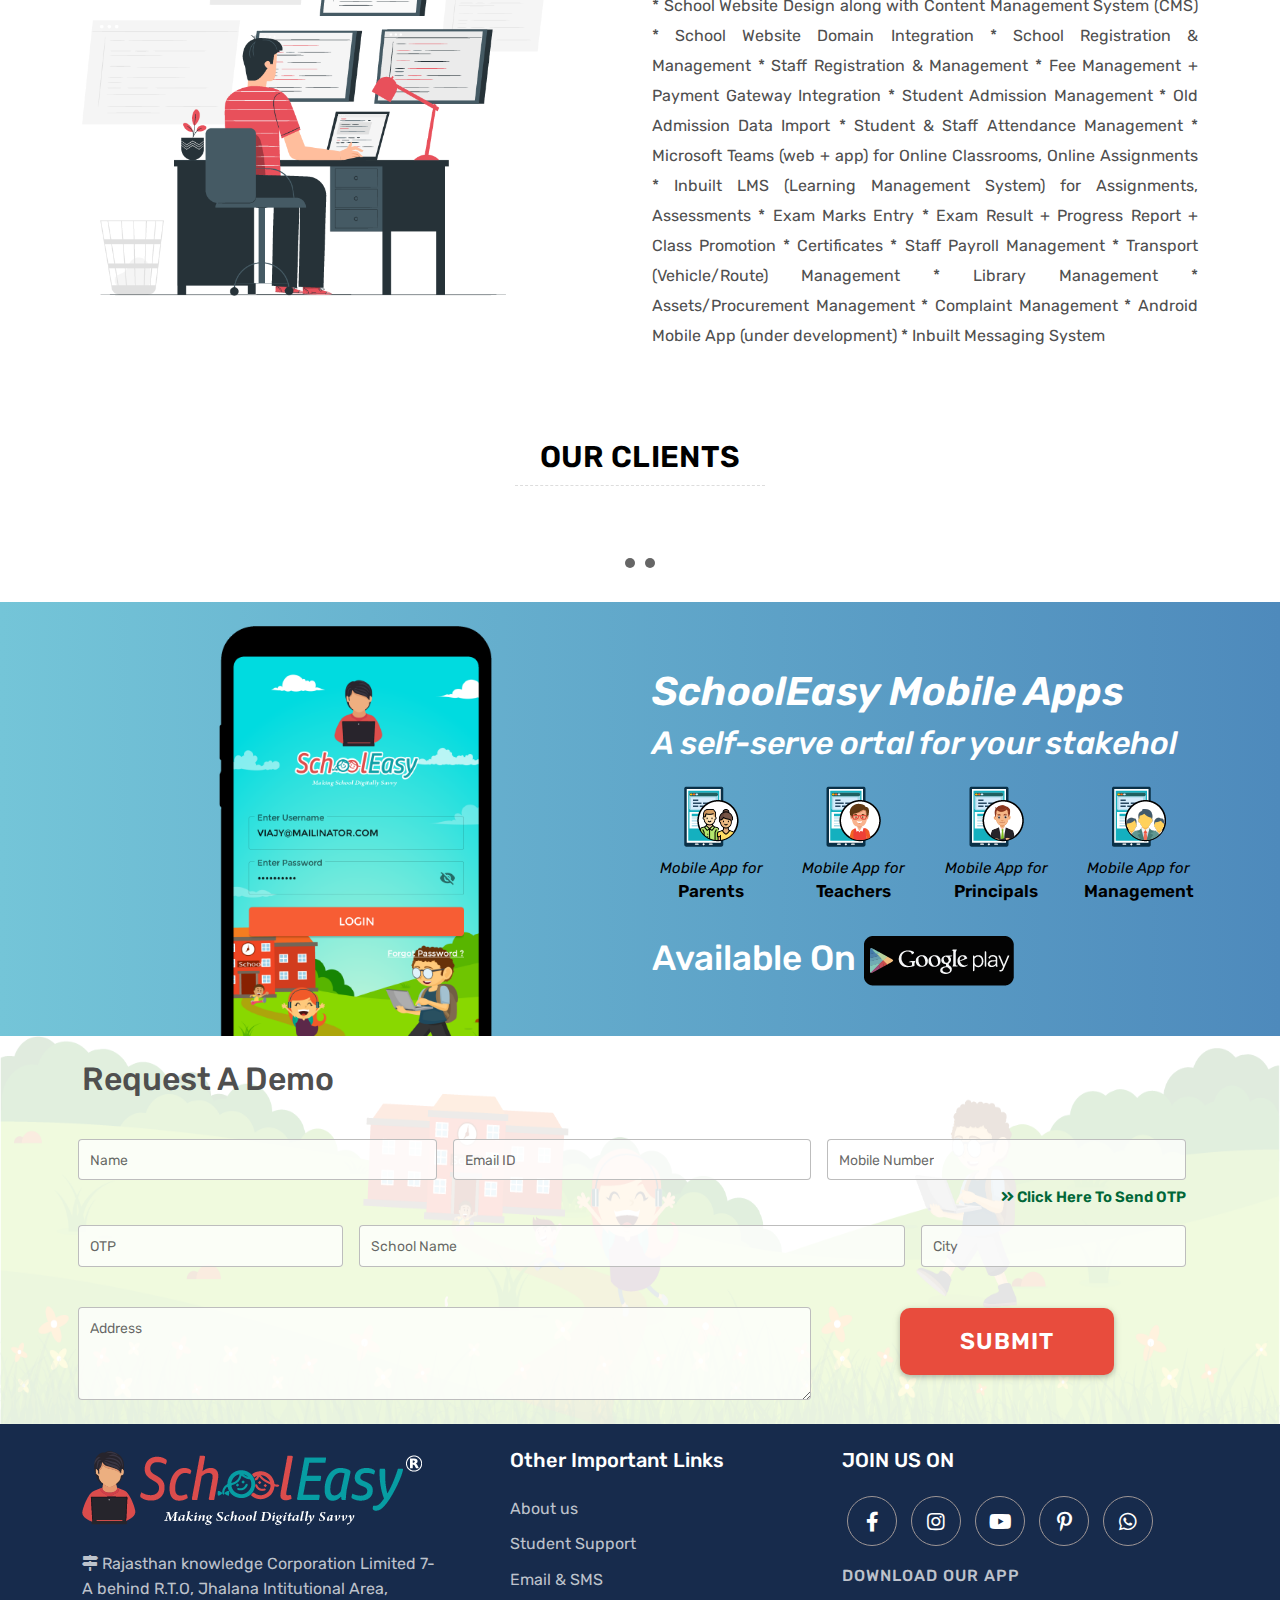
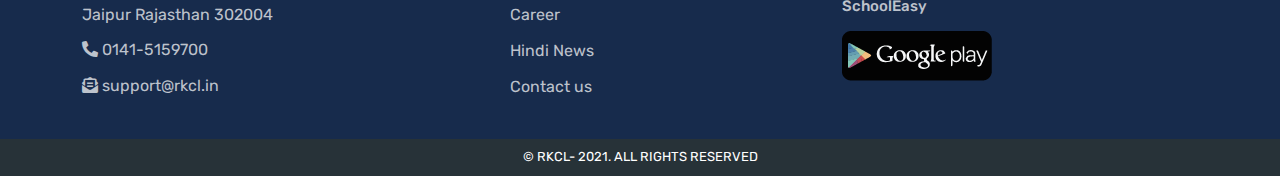
==== commit f8525f76: "chnanges 22 dec morning" ====
--- a/index.html
+++ b/index.html
@@ -26,7 +26,7 @@
     <div class="topbar">
       <div class="container-fluid py-1">
         <div class="row justify-content-end">
-          <div class="col col-xl-4 col-lg-5 col-md-6">
+          <div class="col-xl-4 col-md-4 col-lg-5 col-md-6">
             <ul class="list-inline mb-0">
               <li class="list-inline-item"><a href="#" class="text-white">Book Free Demo</a></li>
               <li class="list-inline-item">
@@ -131,7 +131,7 @@
     <div class="middlelayer">
       <div class="container">
         <div class="row justify-content-between py-3">
-          <div class="col-xl-2 col-lg-2 col-md-4 d-flex align-items-center">
+          <div class="col-xl-2 col-lg-2 col-md-3  d-flex align-items-center">
             <img src="img/Asset-1.png" height="60" />
             <span class="font_set ms-3">
               10,000+<br />
@@ -141,7 +141,7 @@
               </abbr>
             </span>
           </div>
-          <div class="col-xl-2 col-lg-2 col-md-4 d-flex align-items-center">
+          <div class="col-xl-2 col-lg-2 col-md-3 d-flex align-items-center">
             <img src="img/Asset-2.png" height="60" />
             <span class="font_set ms-3">
               School<br />
@@ -151,21 +151,21 @@
               </abbr>
             </span>
           </div>
-          <div class="col-xl-2 col-lg-2 col-md-4 d-flex align-items-center">
+          <div class="col-xl-2 col-lg-2 col-md-3 d-flex align-items-center">
             <img src="img/Asset-3.png" height="60" />
             <span class="font_set ms-3">
               Online<br />
               <abbr>Classes</abbr>
             </span>
           </div>
-          <div class="col-xl-2 col-lg-2 col-md-4 d-flex align-items-center">
+          <div class="col-xl-2 col-lg-2 col-md-3 d-flex align-items-center">
             <img src="img/Asset-4.png" height="60" />
             <span class="font_set ms-3">
               <i class="fas fa-rupee-sign" style="font-size: 14px;"></i> 10,000/<br />
               <abbr>1<sup>st</sup> Year Activation</abbr>
             </span>
           </div>
-          <div class="col-xl-2 col-lg-2 col-md-4 d-flex align-items-center">
+          <div class="col-xl-2 col-lg-2 col-md-12 justify-content-md-center pt-md-4 d-flex align-items-center">
             <button type="button" class="btn btn-primary btn-lg">Buy Now</button>
           </div>
         </div>
@@ -187,8 +187,8 @@
     <!-- Start List Items -->
     <div class="list_items_group">
       <div class="container">
-        <div class="row justify-content-between py-3">
-          <div class="col-xl-4 col-lg-4 col-md-4 text-end align-items-center first_column">
+        <div class="row justify-content-between py-3 pb-md-0">
+          <div class="col-xl-4 col-lg-4 col-md-6 order-md-2 text-end align-items-center first_column pt-5">
             <div class="first">
               <p>Management Dashboard<img src="img/Asset-5.png" height="35" /></p>
             </div>
@@ -206,10 +206,10 @@
               <p>Attendance Entry<img src="img/Asset-6.png" height="35" /></p>
             </div>
           </div>
-          <div class="col-xl-4 col-lg-4 col-md-4 text-center align-items-center">
-            <img src="img/Asset-15.png" class="img-fluid" style="width: 70%;" />
-          </div>
-          <div class="col-xl-4 col-lg-4 col-md-4 text-start align-items-center third_column">
+          <div class="col-xl-4 col-lg-4 col-md-12 order-md-1 text-center align-items-center second_column">
+            <img src="img/Asset-15.png" class="img-fluid" />
+          </div>
+          <div class="col-xl-4 col-lg-4 col-md-6 order-md-3 text-start align-items-center third_column pt-5">
             <div class="first">
               <p><img src="img/Asset-11.png" height="35" />Cloud Based Deployment</p>
             </div>
@@ -232,8 +232,8 @@
     <div class="benifits_school">
       <div class="container">
         <div class="row align-items-center py-5">
-          <div class="col-xl-6 col-lg-6 col-md-6 col-sm-6">
-            <img src="img/Asset-16.png" class="img-fluid" style="width: 85%;"/>
+          <div class="col-xl-6 col-lg-6 col-md-6 col-sm-6 managment_owner">
+            <img src="img/Asset-16.png" class="img-fluid"/>
           </div>
           <div class="col-xl-6 col-lg-6 col-md-6 col-sm-6">
             <h2>
@@ -330,8 +330,8 @@
     <div class="benifits_school">
       <div class="container">
         <div class="row align-items-center py-5">
-          <div class="col-xl-6 col-lg-6 col-md-6 col-sm-6">
-            <img src="img/Asset-21.png" class="img-fluid" style="width: 85%;" />
+          <div class="col-xl-6 col-lg-6 col-md-6 col-sm-6 managment_owner">
+            <img src="img/Asset-21.png" class="img-fluid" />
           </div>
           <div class="col-xl-6 col-lg-6 col-md-6 col-sm-6">
             <h2>
@@ -374,32 +374,32 @@
           <div class="mobile_app">
             <div class="container">
               <div class="row pt-4">
-                <div class="col-xl-6 col-lg-6 col-md-6 col-sm-6 text-center">
-                  <img src="img/Asset-27.png" class="img-fluid" style="width: 50%;"/>
+                <div class="col-xl-6 col-lg-5 col-md-6 col-sm-6 text-center mobile_for_android">
+                  <img src="img/Asset-27.png" class="img-fluid"/>
                 </div>
-                <div class="col-xl-6 col-lg-6 col-md-6 col-sm-6 align-self-center">
+                <div class="col-xl-6 col-lg-7 col-md-6 col-sm-6 align-self-center">
                  <h3>SchoolEasy Mobile Apps</h3>
                  <h4>A self-serve ortal for your stakehol </h4>
                  <div class="row py-3">
-                    <div class="col-xl-3 text-center">
+                    <div class="col-xl-3 col-lg-3 col-md-3 col-sm-6 text-center">
                       <figure>
                         <a href="javascript:void()"><img src="img/Asset-23.png" class="img-fluid"></a>
                         <figcaption>Mobile App for <span>Parents</span></figcaption>
                       </figure>
                     </div>
-                    <div class="col-xl-3 text-center">
+                    <div class="col-xl-3 col-lg-3 col-md-3 col-sm-6 text-center">
                       <figure>
                         <a href="javascript:void()"><img src="img/Asset-24.png" class="img-fluid"></a>
                         <figcaption>Mobile App for <span>Teachers</span></figcaption>
                       </figure>
                     </div>
-                    <div class="col-xl-3 text-center">
+                    <div class="col-xl-3 col-lg-3 col-md-3 col-sm-6 text-center">
                       <figure>
                         <a href="javascript:void()"><img src="img/Asset-25.png" class="img-fluid"></a>
                         <figcaption>Mobile App for <span>Principals</span></figcaption>
                       </figure>
                     </div>
-                    <div class="col-xl-3 text-center">
+                    <div class="col-xl-3 col-lg-3 col-md-3 col-sm-6 text-center">
                       <figure>
                         <a href="javascript:void()"><img src="img/Asset-26.png" class="img-fluid"></a>
                         <figcaption>Mobile App for <span>Management</span></figcaption>
@@ -519,7 +519,7 @@
             <div class="footer-top py-4">
                 <div class="container">
                     <div class="row justify-content-between">
-                        <div class="col-xl-4 footer-links">
+                        <div class="col-xl-4 col-lg-4 footer-links">
                                 <img src="img/Asset-39.png" alt="" class="img-fluid">
                             <ul class="pt-4">
                                 <li>
@@ -537,7 +537,7 @@
         
                             </ul>
                         </div>
-                        <div class="col-xl-3 footer-links">
+                        <div class="col-xl-3 col-lg-3 footer-links">
                             <h4>Other Important Links</h4>
                             <ul class="pt-3">
                                 <li><a href="javascript:void(0);">About us</a></li>
@@ -548,7 +548,7 @@
                                  <li> <a href="javascript:void(0);">Contact us</a></li>
                             </ul>
                         </div>
-                        <div class=" col-xl-4 footer-newsletter">
+                        <div class="col-xl-4 col-lg-5  footer-newsletter">
                             <h4>JOIN US ON</h4>
                            <ul class="social-network social-circle pt-3">
                                 <li>
--- a/css/style.css
+++ b/css/style.css
@@ -144,6 +144,9 @@
   margin-right: 70px;
   margin-left: 20px;
 }
+.list_items_group .second_column img {
+  width: 70%;
+}
 .list_items_group .third_column .first img{
   margin-right: 20px;
 }
@@ -158,6 +161,9 @@
 .list_items_group .third_column .fourth img{
   margin-right: 20px;
   margin-left: 70px;
+}
+.benifits_school .managment_owner img {
+  width: 85%;
 }
 .benifits_school h2 {
   color: #079da3;
@@ -269,6 +275,9 @@
 .mobile_app {
   background-image: linear-gradient(to right, #74c5d8, #4e8abc);
 }
+.mobile_app .mobile_for_android img {
+  width: 50%;
+}
 .mobile_app h3 {
   color: #fff;
   font-size: 40px;
--- a/css/responsive.css
+++ b/css/responsive.css
@@ -53,9 +53,56 @@
         margin-right: 10px;
         margin-left: 0px;
     }
+    .benifits_school .managment_owner img {
+        width: 100%;
+    }
+    .mobile_app .mobile_for_android img {
+        width: 75%;
+    }
+    
 }
 @media screen and (max-width:991px) {
-
+    .main_slider .carousel-caption h5 {
+        font-size: 25px;
+    }  
+    .main_slider .carousel-caption p {
+        font-size: 20px;
+    }
+    .middlelayer .font_set {
+        font-size: 17px;
+    }
+    .middlelayer .font_set abbr {
+        font-size: 14px;
+    }
+    .editable_text p {
+        font-size: 14px;
+    }
+    .list_items_group .second_column img {
+        width: 50%;
+    }
+    .list_items_group {
+        padding-bottom: 20px;
+    }
+    .benifits_school h2 {
+        font-size: 30px;
+    }
+    .benifits_school span {
+        font-size: 20px;
+    }
+    .benifits_school p {
+        font-size: 14px;
+        text-align: left;
+    }
+    .benifits_table .card-title {
+        font-size: 15px;
+    }
+    .benifits_table img {
+        width: 60%;
+        height: auto;
+    }
+    .uvp-list ul li {
+        font-size: 12px;
+    }
 }
 @media screen and (max-width:767px) {
 
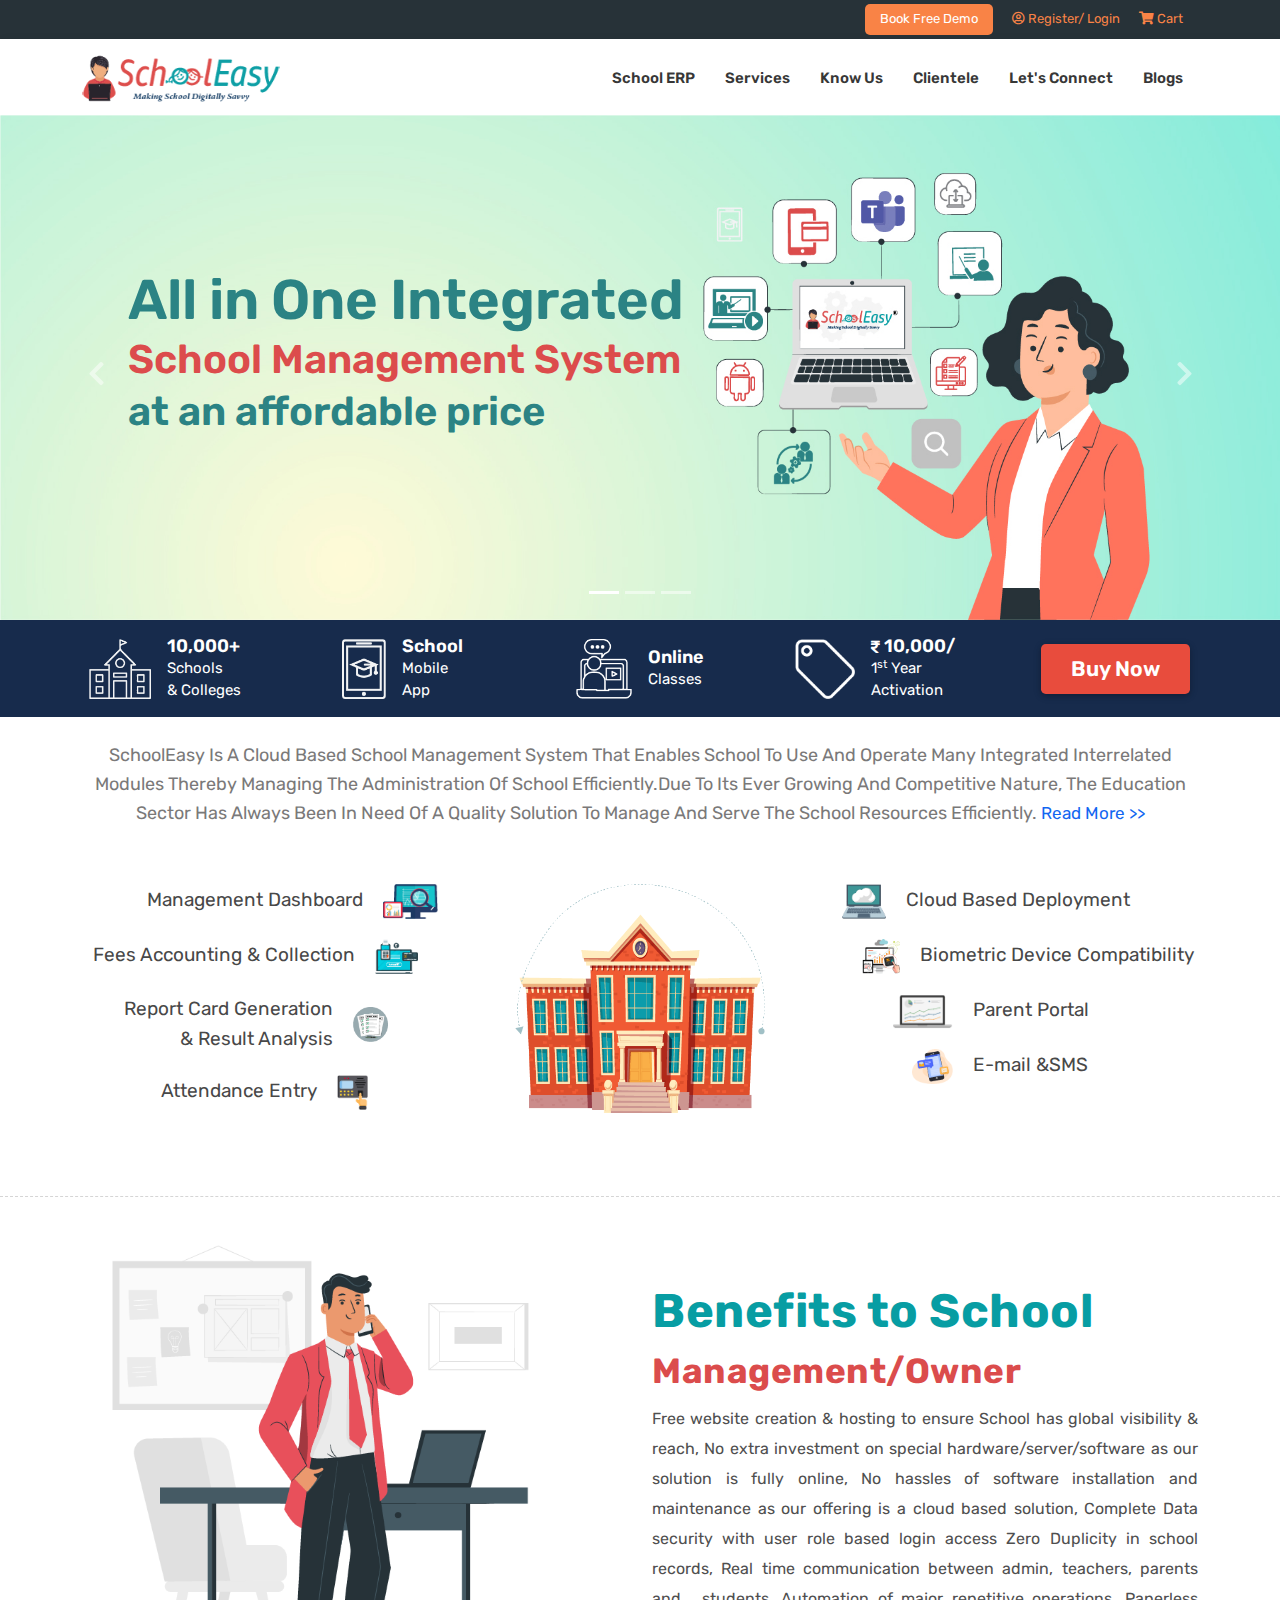
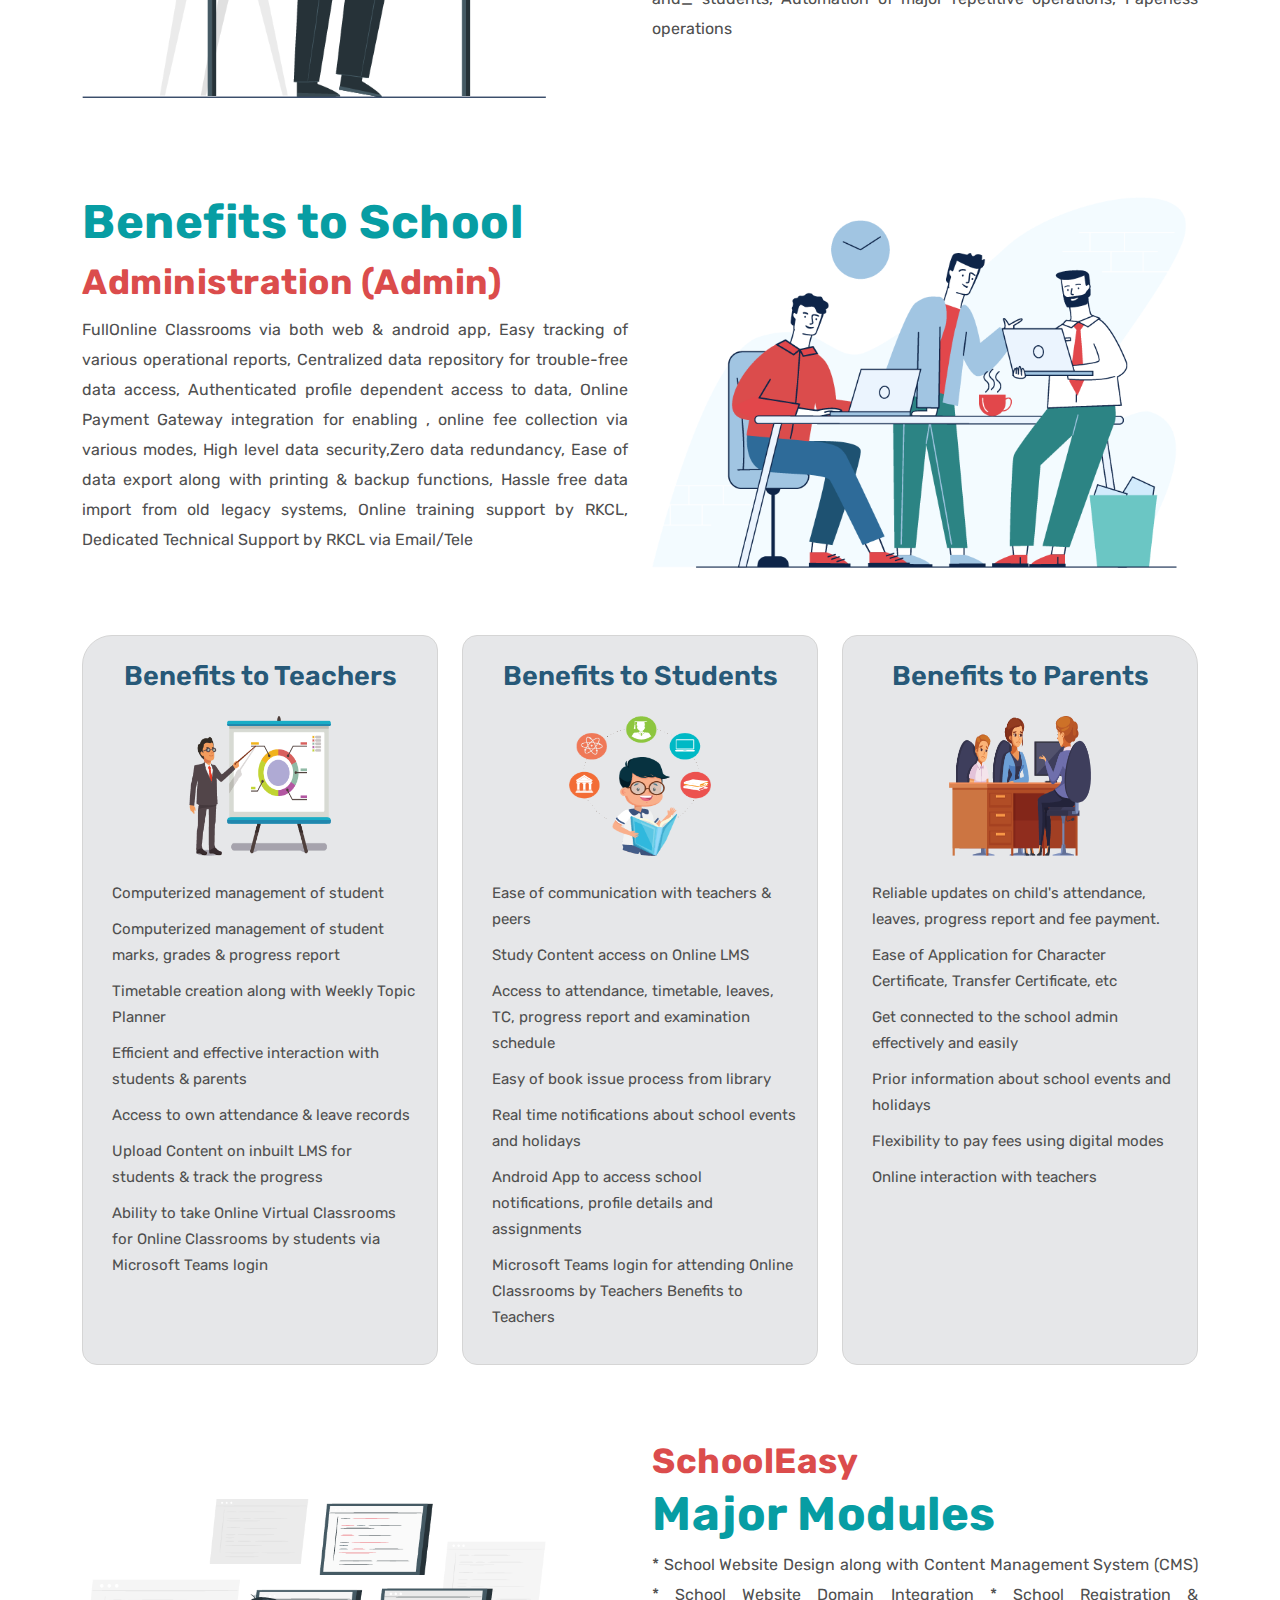
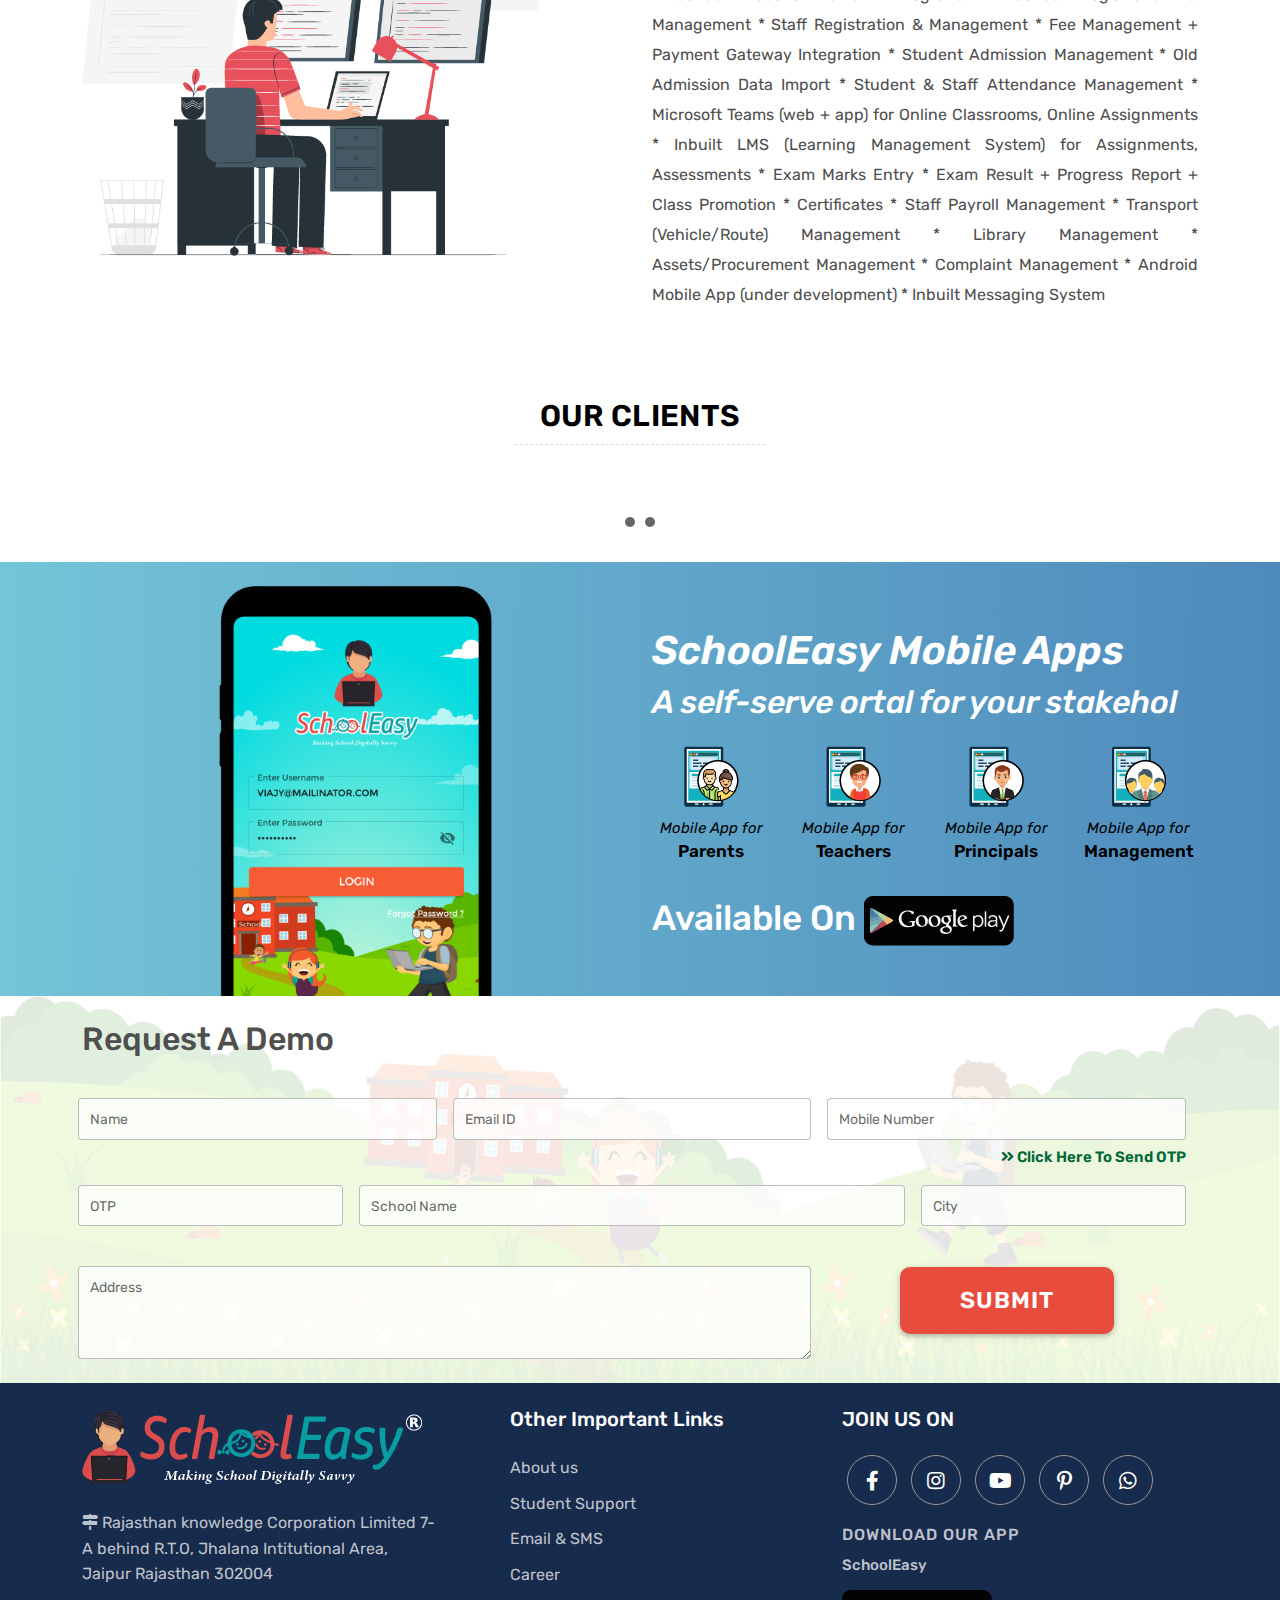
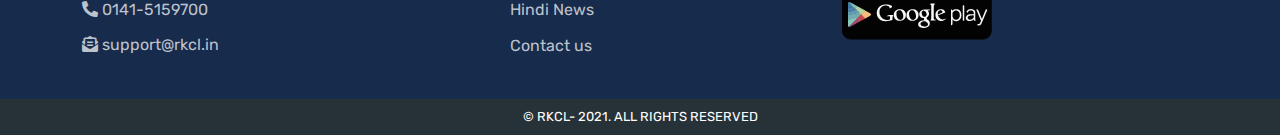
==== commit 389413ba: "chnage 22 dec evng" ====
--- a/index.html
+++ b/index.html
@@ -24,9 +24,9 @@
   <body>
     <!-- Start TopBar -->
     <div class="topbar">
-      <div class="container-fluid py-1">
-        <div class="row justify-content-end">
-          <div class="col-xl-4 col-md-4 col-lg-5 col-md-6">
+      <div class="container-fluid ">
+        <div class="row justify-content-end py-md-1 py-2">
+          <div class="col-xl-4 col-md-4 col-lg-5 col-md-6 col-12">
             <ul class="list-inline mb-0">
               <li class="list-inline-item"><a href="#" class="text-white">Book Free Demo</a></li>
               <li class="list-inline-item">
@@ -87,7 +87,7 @@
       <div class="carousel-inner">
         <div class="carousel-item active">
           <img src="img/Asset-40.jpg" class="d-block w-100" alt="Wild Landscape" />
-          <div class="carousel-caption d-none d-md-block animate__animated animate__fadeInLeft">
+          <div class="carousel-caption animate__animated animate__fadeInLeft">
             <h5>All in One Integrated</h5>
             <p>
               School Management System<br />
@@ -97,7 +97,7 @@
         </div>
         <div class="carousel-item">
           <img src="img/Asset-40.jpg" class="d-block w-100" alt="Camera" />
-          <div class="carousel-caption d-none d-md-block animate__animated animate__fadeInLeft">
+          <div class="carousel-caption animate__animated animate__fadeInLeft">
             <h5>All in One Integrated -2</h5>
             <p>
               School Management System<br />
@@ -107,7 +107,7 @@
         </div>
         <div class="carousel-item">
           <img src="img/Asset-40.jpg" class="d-block w-100" alt="Exotic Fruits" />
-          <div class="carousel-caption d-none d-md-block animate__animated animate__fadeInLeft">
+          <div class="carousel-caption animate__animated animate__fadeInLeft">
             <h5>All in One Integrated -3</h5>
             <p>
               School Management System<br />
@@ -131,7 +131,7 @@
     <div class="middlelayer">
       <div class="container">
         <div class="row justify-content-between py-3">
-          <div class="col-xl-2 col-lg-2 col-md-3  d-flex align-items-center">
+          <div class="col-xl-2 col-lg-2 col-md-3 col-6 d-flex align-items-center justify-content-center pb-4 pb-md-0">
             <img src="img/Asset-1.png" height="60" />
             <span class="font_set ms-3">
               10,000+<br />
@@ -141,7 +141,7 @@
               </abbr>
             </span>
           </div>
-          <div class="col-xl-2 col-lg-2 col-md-3 d-flex align-items-center">
+          <div class="col-xl-2 col-lg-2 col-md-3 col-6 d-flex align-items-center justify-content-center pb-4 pb-md-0">
             <img src="img/Asset-2.png" height="60" />
             <span class="font_set ms-3">
               School<br />
@@ -151,21 +151,21 @@
               </abbr>
             </span>
           </div>
-          <div class="col-xl-2 col-lg-2 col-md-3 d-flex align-items-center">
+          <div class="col-xl-2 col-lg-2 col-md-3 col-6 d-flex align-items-center justify-content-center pb-4 pb-md-0">
             <img src="img/Asset-3.png" height="60" />
             <span class="font_set ms-3">
               Online<br />
               <abbr>Classes</abbr>
             </span>
           </div>
-          <div class="col-xl-2 col-lg-2 col-md-3 d-flex align-items-center">
+          <div class="col-xl-2 col-lg-2 col-md-3 col-6 d-flex align-items-center justify-content-center pb-4 pb-md-0">
             <img src="img/Asset-4.png" height="60" />
             <span class="font_set ms-3">
               <i class="fas fa-rupee-sign" style="font-size: 14px;"></i> 10,000/<br />
               <abbr>1<sup>st</sup> Year Activation</abbr>
             </span>
           </div>
-          <div class="col-xl-2 col-lg-2 col-md-12 justify-content-md-center pt-md-4 d-flex align-items-center">
+          <div class="col-xl-2 col-lg-2 col-md-12 col-sm-12  justify-content-center pt-lg-0 pt-4 d-flex align-items-center">
             <button type="button" class="btn btn-primary btn-lg">Buy Now</button>
           </div>
         </div>
@@ -175,7 +175,7 @@
 
     <!-- Start Text -->
     <div class="container editable_text">
-      <div class="row py-4">
+      <div class="row py-4 animate__animated animate__fadeInDown">
         <p>
           SchoolEasy is a cloud based School Management System that enables school to use and operate many integrated interrelated modules thereby managing the administration of school efficiently.Due to its ever growing and competitive
           nature, the education sector has always been in need of a quality solution to manage and serve the school resources efficiently. <a href="javascript:void(0)">Read More >></a>
@@ -187,8 +187,8 @@
     <!-- Start List Items -->
     <div class="list_items_group">
       <div class="container">
-        <div class="row justify-content-between py-3 pb-md-0">
-          <div class="col-xl-4 col-lg-4 col-md-6 order-md-2 text-end align-items-center first_column pt-5">
+        <div class="row justify-content-between py-lg-3 py-0">
+          <div class="col-xl-4 col-lg-4 col-md-6 col-6 order-lg-1 order-2 text-end align-items-center first_column py-lg-0 py-5">
             <div class="first">
               <p>Management Dashboard<img src="img/Asset-5.png" height="35" /></p>
             </div>
@@ -206,10 +206,10 @@
               <p>Attendance Entry<img src="img/Asset-6.png" height="35" /></p>
             </div>
           </div>
-          <div class="col-xl-4 col-lg-4 col-md-12 order-md-1 text-center align-items-center second_column">
+          <div class="col-xl-4 col-lg-4 col-md-12 col-12 order-lg-2 order-1 text-center align-items-center second_column ">
             <img src="img/Asset-15.png" class="img-fluid" />
           </div>
-          <div class="col-xl-4 col-lg-4 col-md-6 order-md-3 text-start align-items-center third_column pt-5">
+          <div class="col-xl-4 col-lg-4 col-md-6 col-6 order-lg-3 order-3 text-start align-items-center third_column py-lg-0 py-5">
             <div class="first">
               <p><img src="img/Asset-11.png" height="35" />Cloud Based Deployment</p>
             </div>
@@ -231,7 +231,7 @@
     <!-- Start Benifits School -->
     <div class="benifits_school">
       <div class="container">
-        <div class="row align-items-center py-5">
+        <div class="row align-items-center py-lg-5 py-4">
           <div class="col-xl-6 col-lg-6 col-md-6 col-sm-6 managment_owner">
             <img src="img/Asset-16.png" class="img-fluid"/>
           </div>
@@ -247,7 +247,7 @@
             </p>
           </div>
         </div>
-          <div class="row align-items-center py-5">
+          <div class="row align-items-center py-lg-5 py-4">
             <div class="col-xl-6 col-lg-6 col-md-6 col-sm-6">
               <h2>
                 Benefits to School<br />
@@ -271,7 +271,7 @@
     <div class="benifits_table">
       <div class="container">
         <div class="row py-3">
-          <div class="col-xl-4 col-lg-4 col-md-4 col-sm-4">
+          <div class="col-xl-4 col-lg-4 col-md-6 col-sm-6 pb-lg-0 pb-4">
             <div class="card pt-4 first">
               <h5 class="card-title pb-3">Benefits to Teachers</h5>
               <img src="img/Asset-18.png" class="card-img-top" alt="" />
@@ -288,7 +288,7 @@
               </div>
             </div>
           </div>
-          <div class="col-xl-4 col-lg-4 col-md-4 col-sm-4">
+          <div class="col-xl-4 col-lg-4 col-md-6 col-sm-6 pb-lg-0 pb-4">
             <div class="card pt-4">
               <h5 class="card-title pb-3">Benefits to Students</h5>
               <img src="img/Asset-19.png" class="card-img-top" alt="" />
@@ -305,7 +305,7 @@
               </div>
             </div>
           </div>
-          <div class="col-xl-4 col-lg-4 col-md-4 col-sm-4">
+          <div class="col-xl-4 col-lg-4 col-md-12 col-sm-12 pb-0">
             <div class="card pt-4 third">
               <h5 class="card-title pb-3">Benefits to Parents</h5>
               <img src="img/Asset-20.png" class="card-img-top" alt="" />
@@ -329,7 +329,7 @@
     <!-- Start School Easy-->
     <div class="benifits_school">
       <div class="container">
-        <div class="row align-items-center py-5">
+        <div class="row align-items-center py-lg-5 py-4">
           <div class="col-xl-6 col-lg-6 col-md-6 col-sm-6 managment_owner">
             <img src="img/Asset-21.png" class="img-fluid" />
           </div>
@@ -354,10 +354,10 @@
      <div class="client">
       <div class="container">
         <div class="row py-4">
-          <div class="section-title pb-4">
+          <div class="section-title pb-xl-4 pb-lg-4 pb-md-0">
             <h2> Our clients</h2>
           </div>
-          <div class="carousel-client my-4">
+          <div class="carousel-client my-xl-4 my-lg-4 my-md-2">
             <div class="slide"><img src="https://mariongrandvincent.github.io/HTML-Personal-website/img-codePen/slider-logo1.png"></div>
             <div class="slide"><img src="https://mariongrandvincent.github.io/HTML-Personal-website/img-codePen/slider-logo2.png"></div>
             <div class="slide"><img src="https://mariongrandvincent.github.io/HTML-Personal-website/img-codePen/slider-logo3.png"></div>
@@ -374,10 +374,10 @@
           <div class="mobile_app">
             <div class="container">
               <div class="row pt-4">
-                <div class="col-xl-6 col-lg-5 col-md-6 col-sm-6 text-center mobile_for_android">
+                <div class="col-xl-6 col-lg-5 col-md-5 col-sm-6 text-center mobile_for_android">
                   <img src="img/Asset-27.png" class="img-fluid"/>
                 </div>
-                <div class="col-xl-6 col-lg-7 col-md-6 col-sm-6 align-self-center">
+                <div class="col-xl-6 col-lg-7 col-md-7 col-sm-6 align-self-center">
                  <h3>SchoolEasy Mobile Apps</h3>
                  <h4>A self-serve ortal for your stakehol </h4>
                  <div class="row py-3">
@@ -519,7 +519,7 @@
             <div class="footer-top py-4">
                 <div class="container">
                     <div class="row justify-content-between">
-                        <div class="col-xl-4 col-lg-4 footer-links">
+                        <div class="col-xl-4 col-lg-4 col-md-6 footer-links">
                                 <img src="img/Asset-39.png" alt="" class="img-fluid">
                             <ul class="pt-4">
                                 <li>
@@ -537,7 +537,7 @@
         
                             </ul>
                         </div>
-                        <div class="col-xl-3 col-lg-3 footer-links">
+                        <div class="col-xl-3 col-lg-3 col-md-6 footer-links text-xl-start text-lg-start text-md-center">
                             <h4>Other Important Links</h4>
                             <ul class="pt-3">
                                 <li><a href="javascript:void(0);">About us</a></li>
@@ -548,7 +548,7 @@
                                  <li> <a href="javascript:void(0);">Contact us</a></li>
                             </ul>
                         </div>
-                        <div class="col-xl-4 col-lg-5  footer-newsletter">
+                        <div class="col-xl-4 col-lg-5 col-md-12 footer-newsletter">
                             <h4>JOIN US ON</h4>
                            <ul class="social-network social-circle pt-3">
                                 <li>
--- a/css/style.css
+++ b/css/style.css
@@ -31,6 +31,7 @@
 .topbar ul li a {
   color: #f98346;
   text-decoration: none;
+  transition: color .10s ease-in-out;
 }
 .topbar ul li a:hover {
   color: #fff;
--- a/css/responsive.css
+++ b/css/responsive.css
@@ -81,7 +81,7 @@
         width: 50%;
     }
     .list_items_group {
-        padding-bottom: 20px;
+        padding-bottom: 0px;
     }
     .benifits_school h2 {
         font-size: 30px;
@@ -97,15 +97,58 @@
         font-size: 15px;
     }
     .benifits_table img {
-        width: 60%;
+        width: 40%;
         height: auto;
     }
     .uvp-list ul li {
         font-size: 12px;
     }
+    .mobile_app h3 {
+        font-size: 32px;
+    }
+    .mobile_app h4 {
+        font-size: 20px;
+    }
+    .mobile_app .mobile_for_android img {
+        width: 100%;
+    }
+    .mobile_app figcaption {
+        font-size: 10px;
+    }
+    .mobile_app figcaption span {
+        font-size: 13px;
+    }
+    .mobile_app h5 {
+        font-size: 24px;
+        text-align: center;
+    }
+    .footer-newsletter {
+        text-align: center;
+        margin-top: 30px;
+    }
 }
 @media screen and (max-width:767px) {
-
+    .topbar .list-inline  {
+    text-align: center;
+    }
+    .list_items_group p {
+        font-size: 12px;
+    }
+    .benifits_school h2 {
+        font-size: 20px;
+    }
+    .benifits_school span {
+        font-size: 13px;
+    }
+    .benifits_school p {
+        font-size: 10px;
+        text-align: left;
+        line-height: 20px;
+    }
+    .uvp-list ul li {
+        font-size: 11px;
+        line-height: 17px;
+    }
 }
 @media screen and (max-width:479px) { 
 
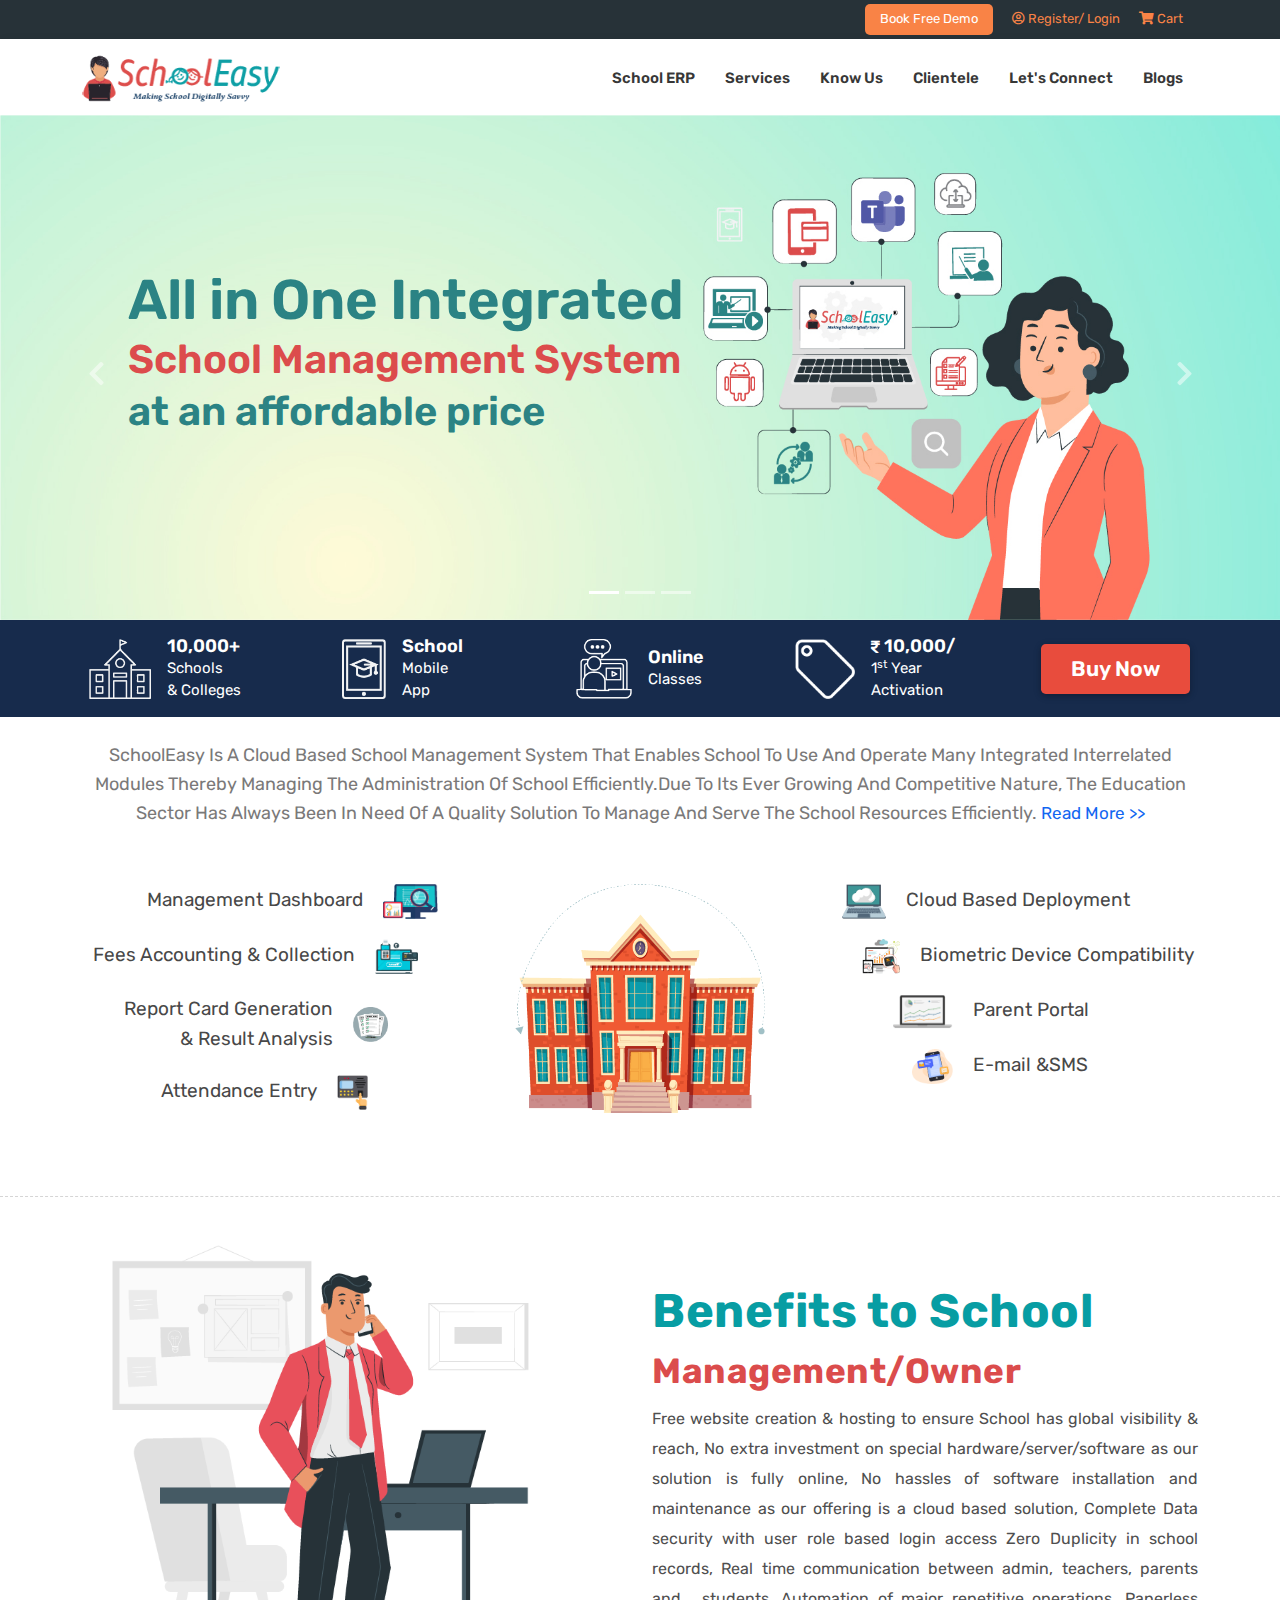
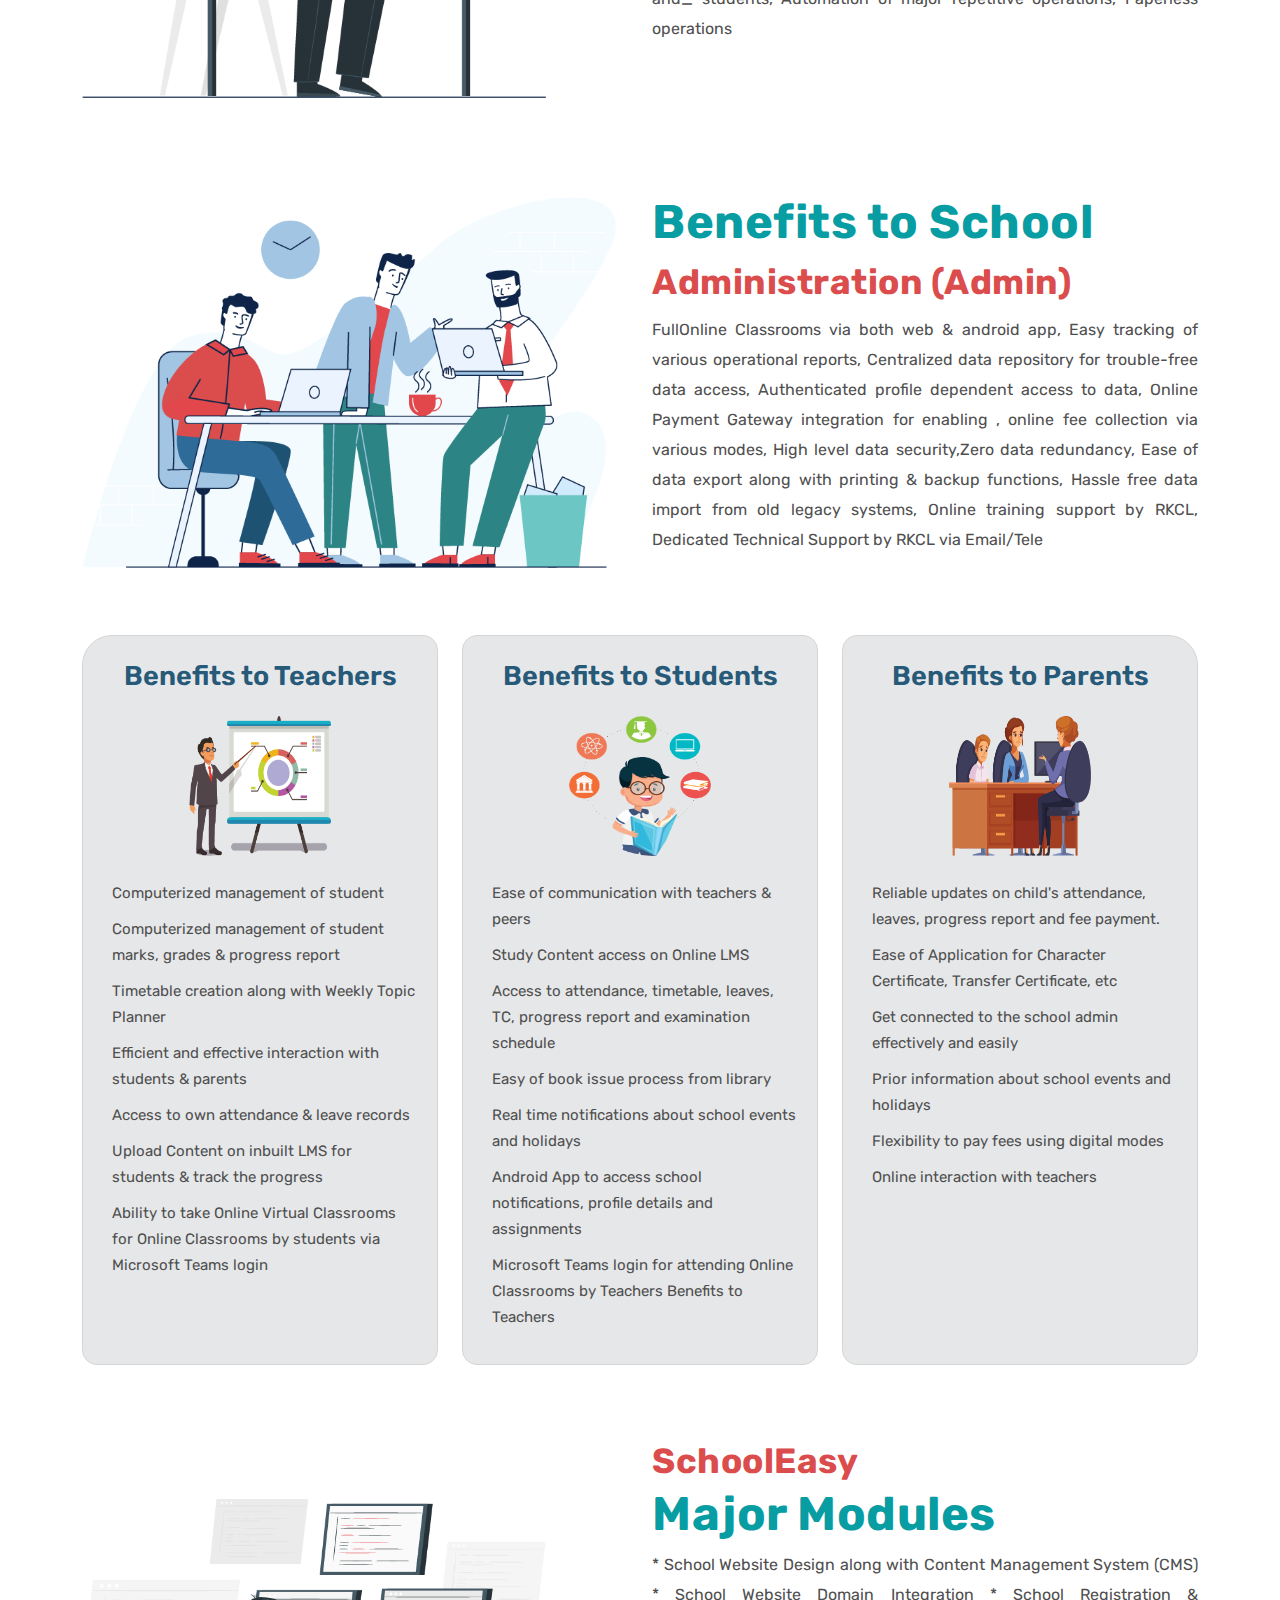
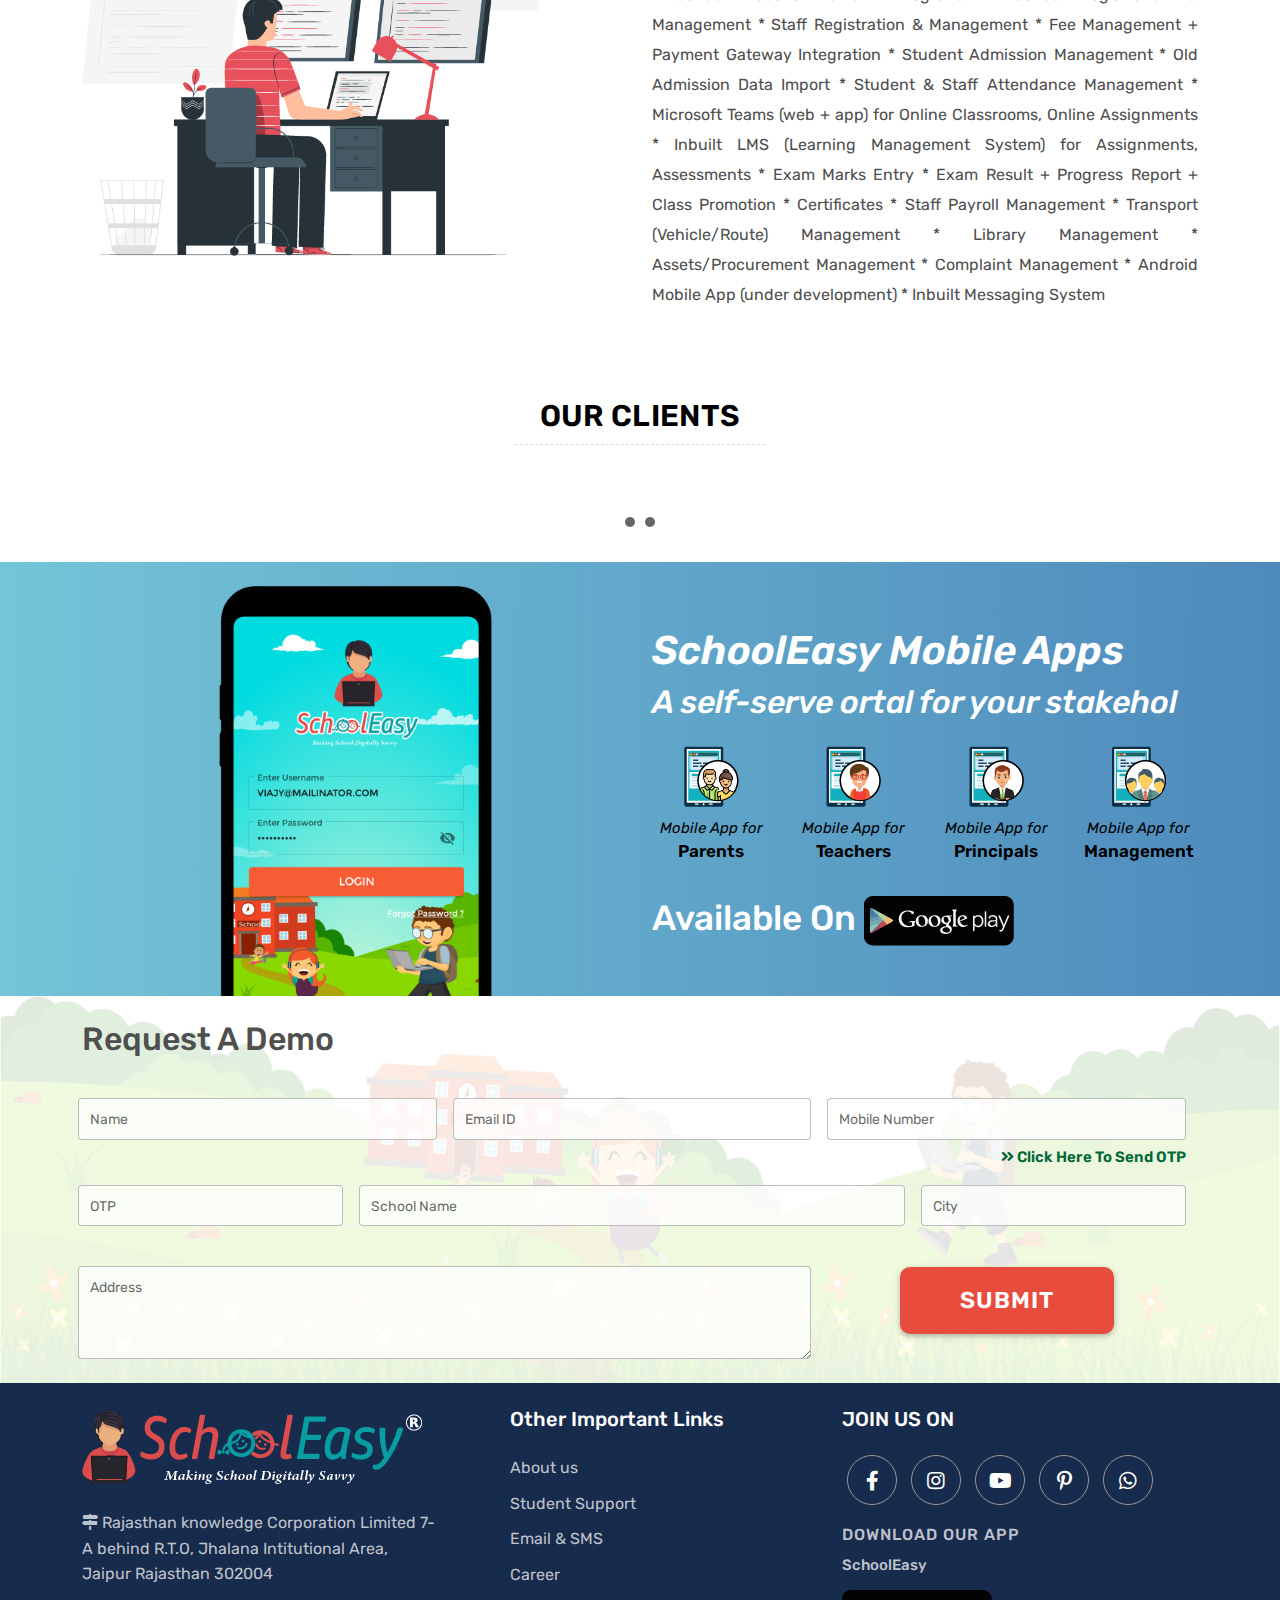
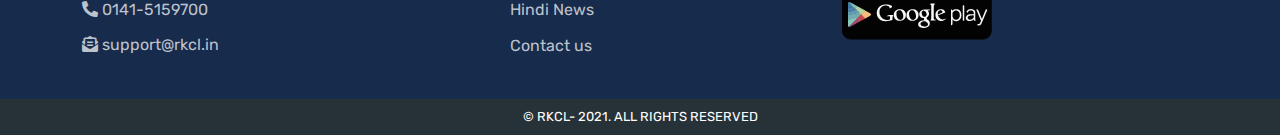
==== commit 6976e602: "23/12" ====
--- a/index.html
+++ b/index.html
@@ -131,8 +131,8 @@
     <div class="middlelayer">
       <div class="container">
         <div class="row justify-content-between py-3">
-          <div class="col-xl-2 col-lg-2 col-md-3 col-6 d-flex align-items-center justify-content-center pb-4 pb-md-0">
-            <img src="img/Asset-1.png" height="60" />
+          <div class="col-xl-2 col-lg-2 col-md-3 col-12 d-flex align-items-center justify-content-center pb-4 pb-md-0">
+            <img src="img/Asset-1.png" class="img-fluid" />
             <span class="font_set ms-3">
               10,000+<br />
               <abbr>
@@ -141,8 +141,8 @@
               </abbr>
             </span>
           </div>
-          <div class="col-xl-2 col-lg-2 col-md-3 col-6 d-flex align-items-center justify-content-center pb-4 pb-md-0">
-            <img src="img/Asset-2.png" height="60" />
+          <div class="col-xl-2 col-lg-2 col-md-3 col-12 d-flex align-items-center justify-content-center pb-4 pb-md-0">
+            <img src="img/Asset-2.png" class="img-fluid" />
             <span class="font_set ms-3">
               School<br />
               <abbr>
@@ -151,15 +151,15 @@
               </abbr>
             </span>
           </div>
-          <div class="col-xl-2 col-lg-2 col-md-3 col-6 d-flex align-items-center justify-content-center pb-4 pb-md-0">
-            <img src="img/Asset-3.png" height="60" />
+          <div class="col-xl-2 col-lg-2 col-md-3 col-12 d-flex align-items-center justify-content-center pb-4 pb-md-0">
+            <img src="img/Asset-3.png" class="img-fluid" />
             <span class="font_set ms-3">
               Online<br />
               <abbr>Classes</abbr>
             </span>
           </div>
-          <div class="col-xl-2 col-lg-2 col-md-3 col-6 d-flex align-items-center justify-content-center pb-4 pb-md-0">
-            <img src="img/Asset-4.png" height="60" />
+          <div class="col-xl-2 col-lg-2 col-md-3 col-12 d-flex align-items-center justify-content-center pb-4 pb-md-0">
+            <img src="img/Asset-4.png" class="img-fluid assets_4" />
             <span class="font_set ms-3">
               <i class="fas fa-rupee-sign" style="font-size: 14px;"></i> 10,000/<br />
               <abbr>1<sup>st</sup> Year Activation</abbr>
@@ -188,14 +188,14 @@
     <div class="list_items_group">
       <div class="container">
         <div class="row justify-content-between py-lg-3 py-0">
-          <div class="col-xl-4 col-lg-4 col-md-6 col-6 order-lg-1 order-2 text-end align-items-center first_column py-lg-0 py-5">
+          <div class="col-xl-4 col-lg-4 col-md-6 col-sm-6 order-lg-1 order-sm-2 order-1 text-sm-end text-center align-items-center first_column py-lg-0 py-sm-5 py-0">
             <div class="first">
               <p>Management Dashboard<img src="img/Asset-5.png" height="35" /></p>
             </div>
             <div class="second">
               <p>Fees Accounting & Collection<img src="img/Asset-8.png" height="35" /></p>
             </div>
-            <div class="d-flex align-items-center justify-content-end third">
+            <div class="d-flex align-items-center justify-content-sm-end justify-content-center third">
               <p>
                 Report Card Generation <br />
                 & Result Analysis
@@ -206,10 +206,10 @@
               <p>Attendance Entry<img src="img/Asset-6.png" height="35" /></p>
             </div>
           </div>
-          <div class="col-xl-4 col-lg-4 col-md-12 col-12 order-lg-2 order-1 text-center align-items-center second_column ">
+          <div class="col-xl-4 col-lg-4 col-md-12 col-sm-12 order-lg-2 order-sm-1 order-2 text-center align-items-center second_column ">
             <img src="img/Asset-15.png" class="img-fluid" />
           </div>
-          <div class="col-xl-4 col-lg-4 col-md-6 col-6 order-lg-3 order-3 text-start align-items-center third_column py-lg-0 py-5">
+          <div class="col-xl-4 col-lg-4 col-md-6 col-sm-6 order-lg-3 order-sm-3 order-3 text-sm-start text-sm-start text-center align-items-center third_column py-lg-0 py-sm-5 py-5">
             <div class="first">
               <p><img src="img/Asset-11.png" height="35" />Cloud Based Deployment</p>
             </div>
@@ -235,7 +235,7 @@
           <div class="col-xl-6 col-lg-6 col-md-6 col-sm-6 managment_owner">
             <img src="img/Asset-16.png" class="img-fluid"/>
           </div>
-          <div class="col-xl-6 col-lg-6 col-md-6 col-sm-6">
+          <div class="col-xl-6 col-lg-6 col-md-6 col-sm-6 text-center text-sm-start">
             <h2>
               Benefits to School<br />
               <span>Management/Owner</span>
@@ -247,8 +247,8 @@
             </p>
           </div>
         </div>
-          <div class="row align-items-center py-lg-5 py-4">
-            <div class="col-xl-6 col-lg-6 col-md-6 col-sm-6">
+          <div class="row align-items-center py-lg-5 py-0 py-sm-4">
+            <div class="col-xl-6 col-lg-6 col-md-6 col-sm-6 order-2 oder-sm-1 text-center text-sm-start">
               <h2>
                 Benefits to School<br />
                 <span>Administration (Admin)</span>
@@ -259,7 +259,7 @@
                 Online training support by RKCL, Dedicated Technical Support by RKCL via Email/Tele
               </p>
             </div>
-            <div class="col-xl-6 col-lg-6 col-md-6 col-sm-6">
+            <div class="col-xl-6 col-lg-6 col-md-6 col-sm-6 order-1 oder-sm-1">
               <img src="img/Asset-17.png" class="img-fluid" />
             </div>
           </div>
@@ -330,10 +330,10 @@
     <div class="benifits_school">
       <div class="container">
         <div class="row align-items-center py-lg-5 py-4">
-          <div class="col-xl-6 col-lg-6 col-md-6 col-sm-6 managment_owner">
+          <div class="col-xl-6 col-lg-6 col-md-6 col-sm-6 managment_owner ">
             <img src="img/Asset-21.png" class="img-fluid" />
           </div>
-          <div class="col-xl-6 col-lg-6 col-md-6 col-sm-6">
+          <div class="col-xl-6 col-lg-6 col-md-6 col-sm-6 text-center text-sm-start">
             <h2>
               <span>SchoolEasy</span> <br />
               Major Modules
@@ -374,39 +374,39 @@
           <div class="mobile_app">
             <div class="container">
               <div class="row pt-4">
-                <div class="col-xl-6 col-lg-5 col-md-5 col-sm-6 text-center mobile_for_android">
+                <div class="col-xl-6 col-lg-5 col-md-5 col-sm-5 text-center mobile_for_android order-2 order-sm-1">
                   <img src="img/Asset-27.png" class="img-fluid"/>
                 </div>
-                <div class="col-xl-6 col-lg-7 col-md-7 col-sm-6 align-self-center">
+                <div class="col-xl-6 col-lg-7 col-md-7 col-sm-7 align-self-center order-1 order-sm-2">
                  <h3>SchoolEasy Mobile Apps</h3>
                  <h4>A self-serve ortal for your stakehol </h4>
                  <div class="row py-3">
-                    <div class="col-xl-3 col-lg-3 col-md-3 col-sm-6 text-center">
+                    <div class="col-xl-3 col-lg-3 col-md-3 col-sm-3 col-6 text-center">
                       <figure>
                         <a href="javascript:void()"><img src="img/Asset-23.png" class="img-fluid"></a>
                         <figcaption>Mobile App for <span>Parents</span></figcaption>
                       </figure>
                     </div>
-                    <div class="col-xl-3 col-lg-3 col-md-3 col-sm-6 text-center">
+                    <div class="col-xl-3 col-lg-3 col-md-3 col-sm-3 col-6 text-center">
                       <figure>
                         <a href="javascript:void()"><img src="img/Asset-24.png" class="img-fluid"></a>
                         <figcaption>Mobile App for <span>Teachers</span></figcaption>
                       </figure>
                     </div>
-                    <div class="col-xl-3 col-lg-3 col-md-3 col-sm-6 text-center">
+                    <div class="col-xl-3 col-lg-3 col-md-3 col-sm-3 col-6 text-center">
                       <figure>
                         <a href="javascript:void()"><img src="img/Asset-25.png" class="img-fluid"></a>
                         <figcaption>Mobile App for <span>Principals</span></figcaption>
                       </figure>
                     </div>
-                    <div class="col-xl-3 col-lg-3 col-md-3 col-sm-6 text-center">
+                    <div class="col-xl-3 col-lg-3 col-md-3 col-sm-3 col-6 text-center">
                       <figure>
                         <a href="javascript:void()"><img src="img/Asset-26.png" class="img-fluid"></a>
                         <figcaption>Mobile App for <span>Management</span></figcaption>
                       </figure>
                     </div>
                  </div>
-                 <div class="">
+                 <div class="andriod_app">
                    <h5>Available On <a href="javascript:void()"><img src="img/Asset-33.png" class="img-fluid"></a></h5>
                  </div>
                 </div>
@@ -519,7 +519,7 @@
             <div class="footer-top py-4">
                 <div class="container">
                     <div class="row justify-content-between">
-                        <div class="col-xl-4 col-lg-4 col-md-6 footer-links">
+                        <div class="col-xl-4 col-lg-4 col-md-6 footer-links text-lg-start text-center">
                                 <img src="img/Asset-39.png" alt="" class="img-fluid">
                             <ul class="pt-4">
                                 <li>
@@ -537,7 +537,7 @@
         
                             </ul>
                         </div>
-                        <div class="col-xl-3 col-lg-3 col-md-6 footer-links text-xl-start text-lg-start text-md-center">
+                        <div class="col-xl-3 col-lg-3 col-md-6 footer-links text-lg-start text-center">
                             <h4>Other Important Links</h4>
                             <ul class="pt-3">
                                 <li><a href="javascript:void(0);">About us</a></li>
@@ -548,7 +548,7 @@
                                  <li> <a href="javascript:void(0);">Contact us</a></li>
                             </ul>
                         </div>
-                        <div class="col-xl-4 col-lg-5 col-md-12 footer-newsletter">
+                        <div class="col-xl-4 col-lg-5 col-md-12 footer-newsletter" >
                             <h4>JOIN US ON</h4>
                            <ul class="social-network social-circle pt-3">
                                 <li>
--- a/css/style.css
+++ b/css/style.css
@@ -93,6 +93,9 @@
   background: #172b4c;
   color: #fff;
 }
+.middlelayer img {
+  height: 60px;
+}
 .middlelayer .font_set {
   font-weight: 600;
   font-size: 18px;
--- a/css/responsive.css
+++ b/css/responsive.css
@@ -149,7 +149,125 @@
         font-size: 11px;
         line-height: 17px;
     }
+    .editable_text p {
+        font-size: 13px;
+    }
+    .editable_text a {
+        font-size: 14px;
+    }
+    .mobile_app h3 {
+        font-size: 25px;
+    }
+    .mobile_app h4 {
+        font-size: 14px;
+    }
+    .mobile_app figure img {
+        width: auto;
+    }
+    .mobile_app h3, .mobile_app h4 {
+        text-align: center;
+    }
+    .mobile_app figcaption {
+        font-size: 8px;
+        font-weight: 600;
+        line-height: 12px;
+    }
+    .mobile_app figcaption span {
+        font-size: 10px;
+    }
+    .mobile_app h5 {
+        font-size: 20px;
+    }
+    .mobile_app .andriod_app img {
+        width: 40%;
+    }
+    .request_demo h6 {
+        font-size: 25px;
+        text-align: center;
+        font-weight: 600;
+    }
+    .footer h4 {
+        margin-top: 20px;
+    }
+    .middlelayer img {
+        height: 70px;
+    }
+    .middlelayer .font_set {
+        font-size: 25px;
+        line-height: 25px;
+    }
+    .middlelayer .font_set abbr {
+        font-size: 20px;
+    }
+    .middlelayer .d-flex {
+        border-bottom: 1px dashed #d5d5d5;
+        margin-bottom: 10px;
+    }
+    .middlelayer .d-flex:last-child {
+        border: 0;
+    }
 }
 @media screen and (max-width:479px) { 
-
+    .main_slider .carousel-caption h5 {
+        font-size: 10px;
+    }
+    .main_slider .carousel-caption p {
+        font-size: 11px;
+    }
+    .editable_text p {
+        font-size: 12px;
+    }
+    .editable_text a {
+        font-size: 13px;
+    }
+    .list_items_group p {
+        font-size: 18px;
+    }
+    .list_items_group .second_column img {
+        width: 100%;
+    }
+    .benifits_school p {
+        font-size: 13px;
+    }
+    .benifits_school h2 {
+        font-size: 22px;
+        margin-top: 20px;
+    }
+    .benifits_school span {
+        font-size: 15px;
+    }
+    .benifits_table .card-title {
+        font-size: 23px;
+    }
+    .uvp-list ul li {
+        font-size: 14px;
+        line-height: 20px;
+    }
+    .mobile_app .mobile_for_android img {
+        width: 50%;
+        margin-top: 30px;
+    }
+    .mobile_app figcaption {
+        font-size: 16px;
+        font-weight: 100;
+        line-height: 20px;
+    }
+    .mobile_app figcaption span {
+        font-size: 15px;
+    }
+    .mobile_app .andriod_app img {
+        width: 33%;
+    }
+    .mobile_app h5 {
+        font-size: 18px;
+    }
+    .footer-newsletter {
+        margin-top: 0px;
+    }
+    .footer .footer-links {
+        border-bottom: 1px dashed #d5d5d5;
+    }
+    .footer .footer-links ul {
+        padding-top: 10px !important;
+    }
 }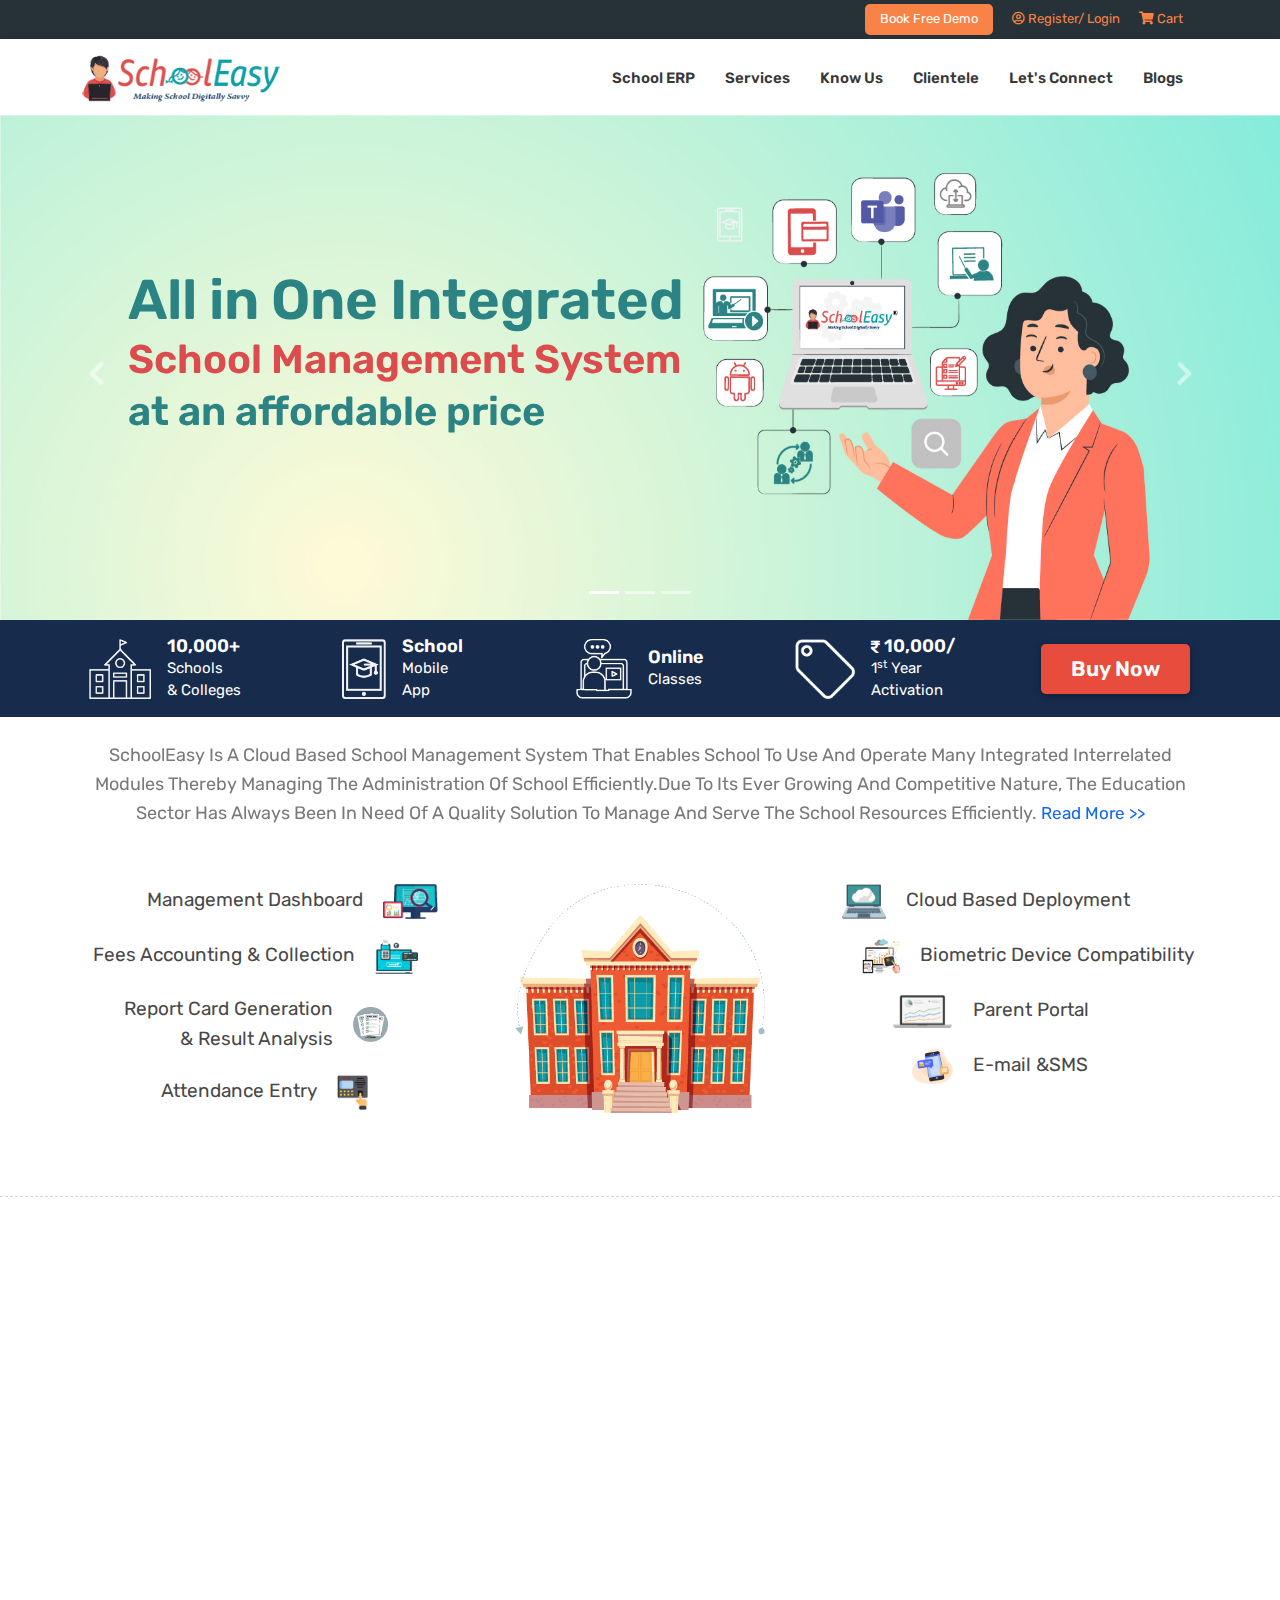
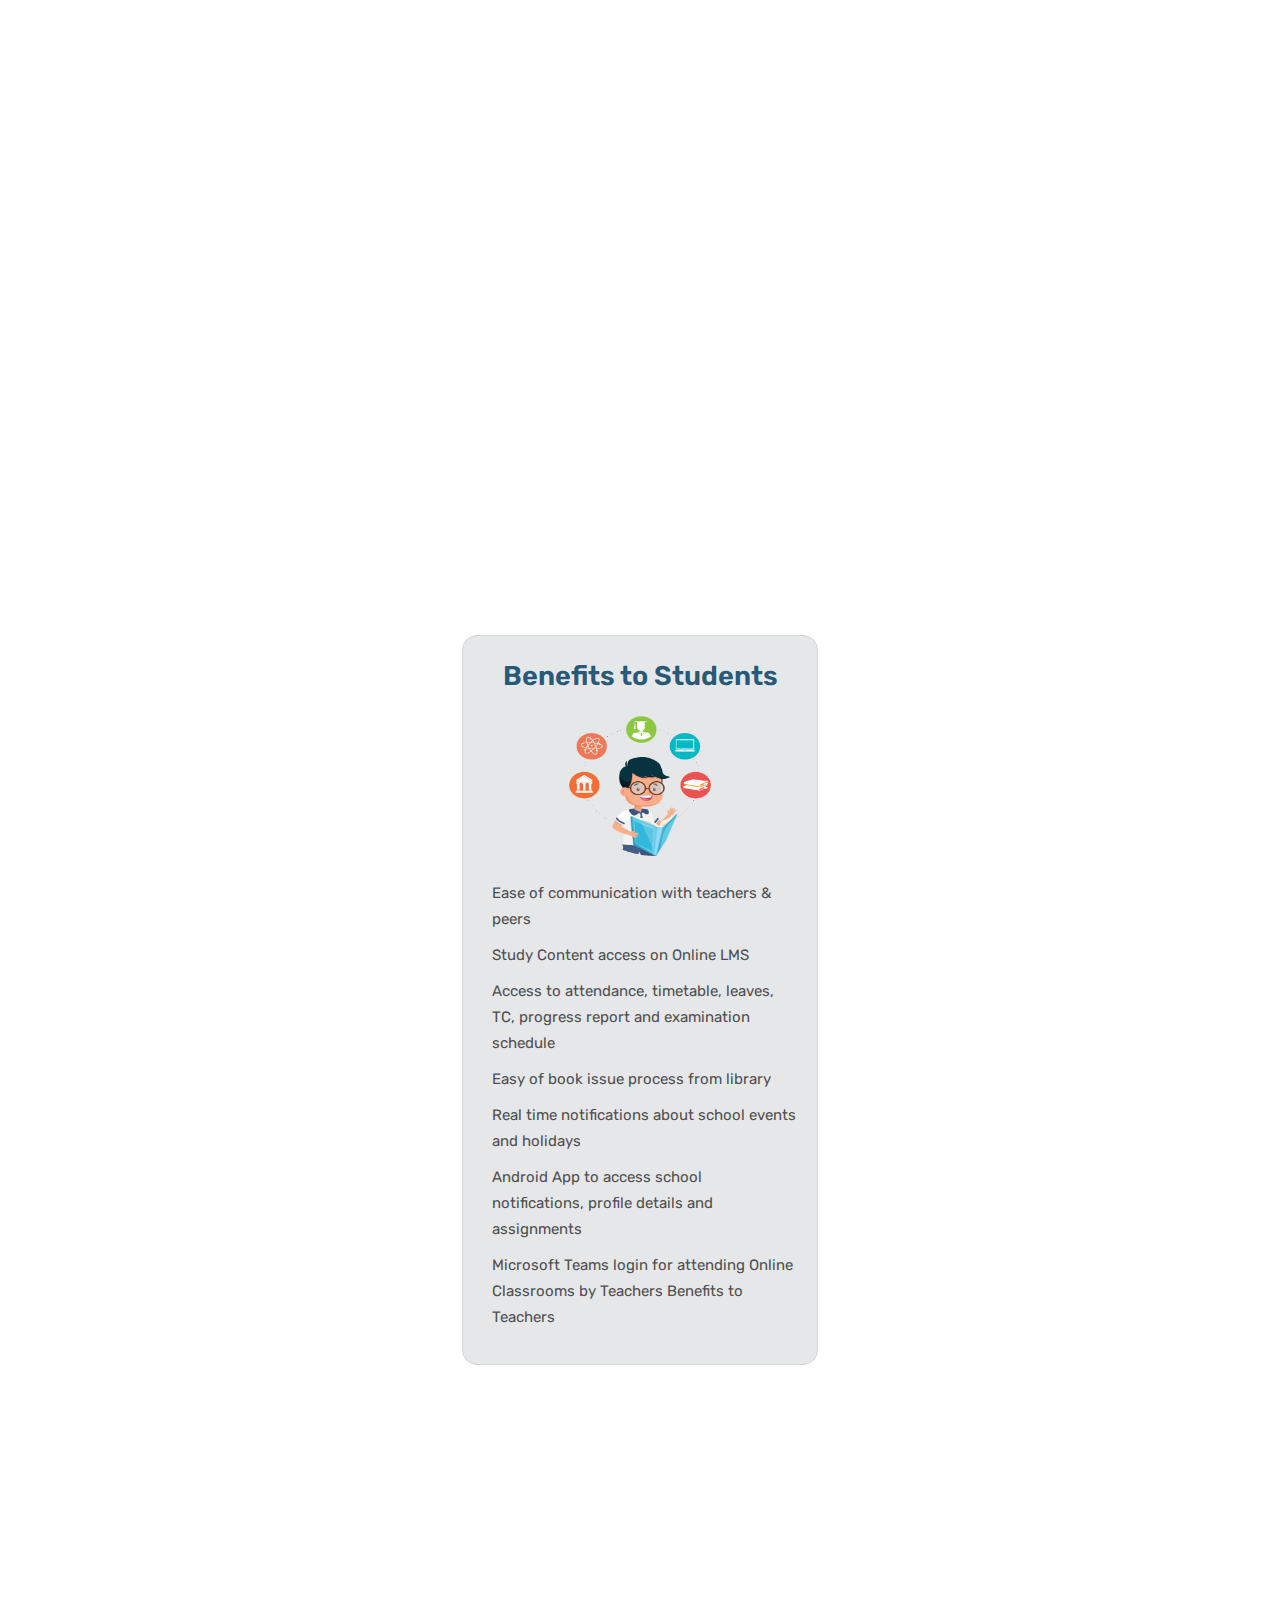
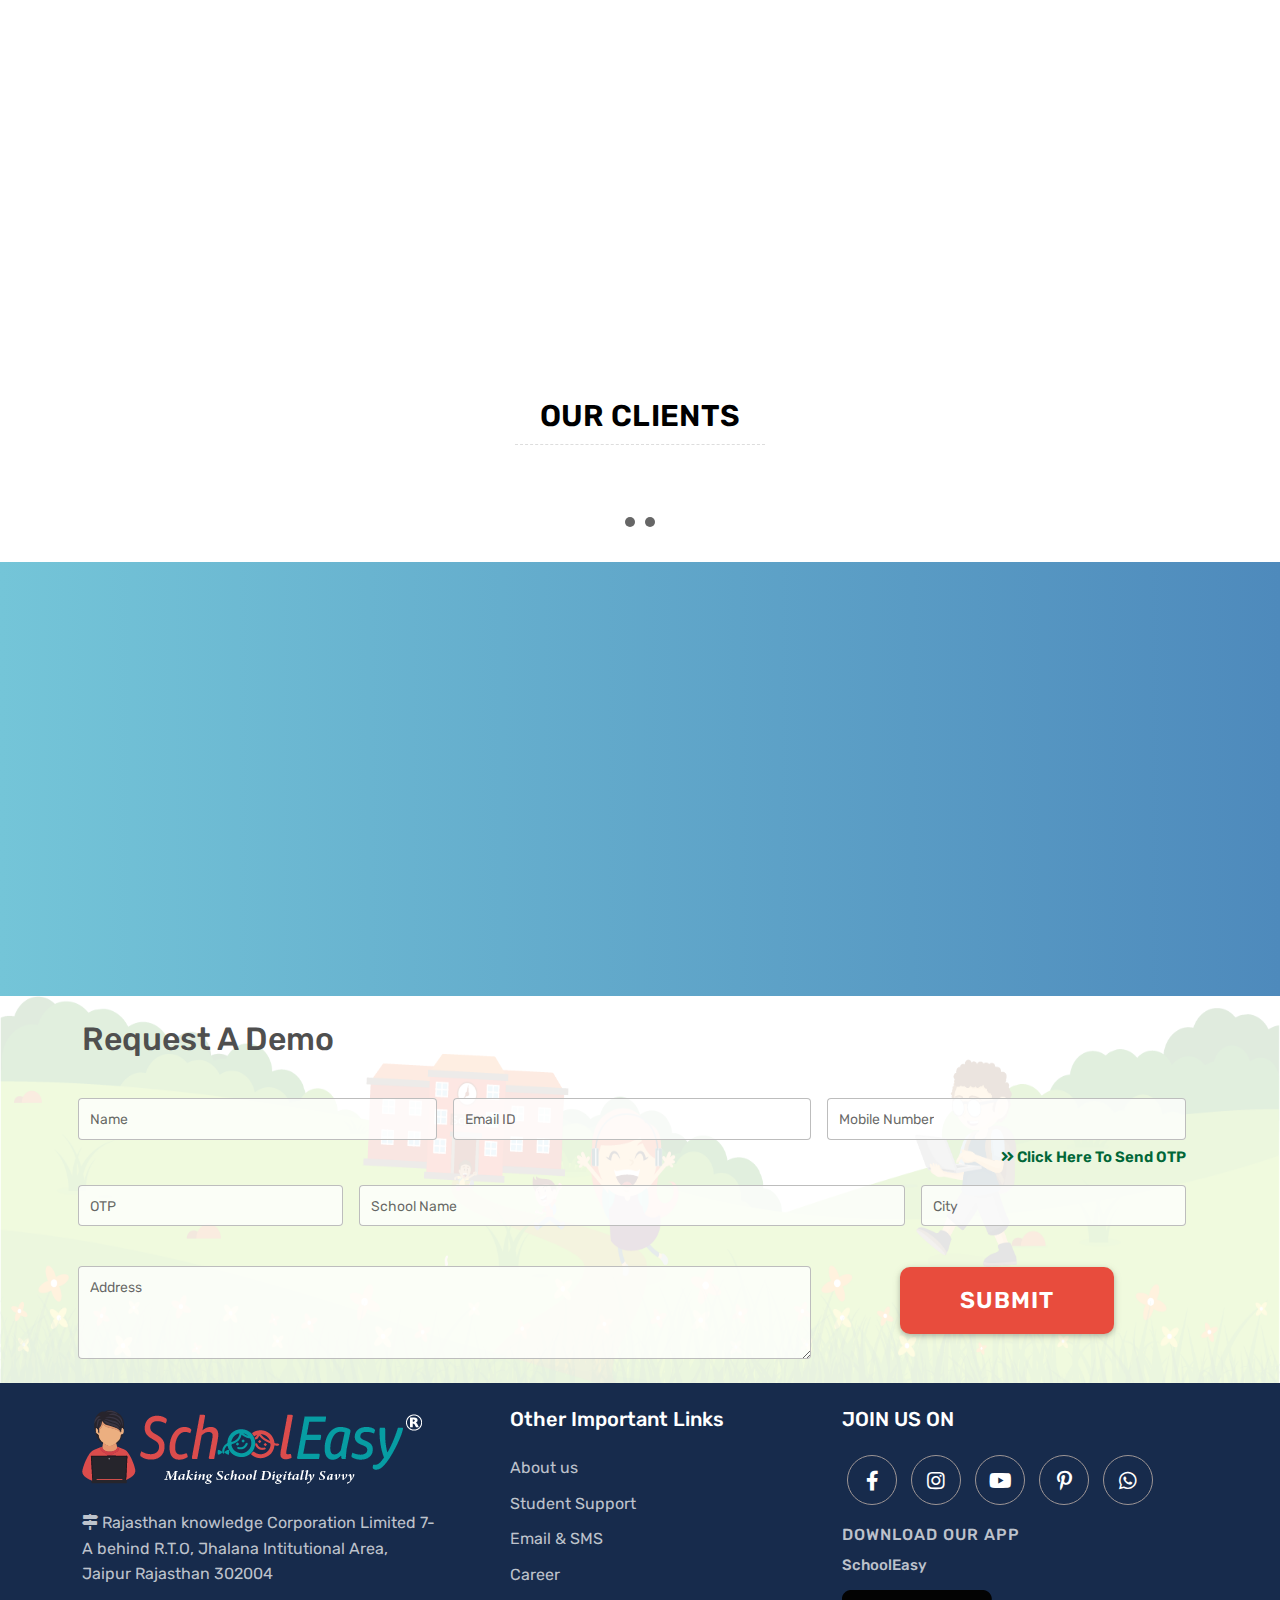
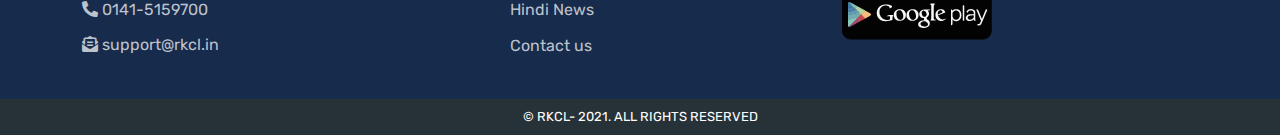
==== commit 6b14b2dd: "chnage done" ====
--- a/index.html
+++ b/index.html
@@ -15,7 +15,7 @@
     <!-- MDB -->
     <link rel="stylesheet" href="css/mdb.min.css" />
     <!-- Animation Css -->
-    <link rel="stylesheet" href="css/animate.min.css" />
+    <link href="https://unpkg.com/aos@2.3.1/dist/aos.css" rel="stylesheet">
     <!-- Custom Css -->
     <link rel="stylesheet" href="css/style.css" />
      <!-- Responsive Css -->
@@ -87,7 +87,7 @@
       <div class="carousel-inner">
         <div class="carousel-item active">
           <img src="img/Asset-40.jpg" class="d-block w-100" alt="Wild Landscape" />
-          <div class="carousel-caption animate__animated animate__fadeInLeft">
+          <div class="carousel-caption" data-aos="zoom-in">
             <h5>All in One Integrated</h5>
             <p>
               School Management System<br />
@@ -97,7 +97,7 @@
         </div>
         <div class="carousel-item">
           <img src="img/Asset-40.jpg" class="d-block w-100" alt="Camera" />
-          <div class="carousel-caption animate__animated animate__fadeInLeft">
+          <div class="carousel-caption" data-aos="zoom-in">
             <h5>All in One Integrated -2</h5>
             <p>
               School Management System<br />
@@ -107,7 +107,7 @@
         </div>
         <div class="carousel-item">
           <img src="img/Asset-40.jpg" class="d-block w-100" alt="Exotic Fruits" />
-          <div class="carousel-caption animate__animated animate__fadeInLeft">
+          <div class="carousel-caption" data-aos="zoom-in">
             <h5>All in One Integrated -3</h5>
             <p>
               School Management System<br />
@@ -175,7 +175,7 @@
 
     <!-- Start Text -->
     <div class="container editable_text">
-      <div class="row py-4 animate__animated animate__fadeInDown">
+      <div class="row py-4" data-aos="fade-down">
         <p>
           SchoolEasy is a cloud based School Management System that enables school to use and operate many integrated interrelated modules thereby managing the administration of school efficiently.Due to its ever growing and competitive
           nature, the education sector has always been in need of a quality solution to manage and serve the school resources efficiently. <a href="javascript:void(0)">Read More >></a>
@@ -188,7 +188,7 @@
     <div class="list_items_group">
       <div class="container">
         <div class="row justify-content-between py-lg-3 py-0">
-          <div class="col-xl-4 col-lg-4 col-md-6 col-sm-6 order-lg-1 order-sm-2 order-1 text-sm-end text-center align-items-center first_column py-lg-0 py-sm-5 py-0">
+          <div class="col-xl-4 col-lg-4 col-md-6 col-sm-6 order-lg-1 order-sm-2 order-1 text-sm-end text-center align-items-center first_column py-lg-0 py-sm-5 py-0" >
             <div class="first">
               <p>Management Dashboard<img src="img/Asset-5.png" height="35" /></p>
             </div>
@@ -232,10 +232,10 @@
     <div class="benifits_school">
       <div class="container">
         <div class="row align-items-center py-lg-5 py-4">
-          <div class="col-xl-6 col-lg-6 col-md-6 col-sm-6 managment_owner">
+          <div class="col-xl-6 col-lg-6 col-md-6 col-sm-6 managment_owner" data-aos="fade-right" >
             <img src="img/Asset-16.png" class="img-fluid"/>
           </div>
-          <div class="col-xl-6 col-lg-6 col-md-6 col-sm-6 text-center text-sm-start">
+          <div class="col-xl-6 col-lg-6 col-md-6 col-sm-6 text-center text-sm-start" data-aos="fade-left">
             <h2>
               Benefits to School<br />
               <span>Management/Owner</span>
@@ -248,7 +248,7 @@
           </div>
         </div>
           <div class="row align-items-center py-lg-5 py-0 py-sm-4">
-            <div class="col-xl-6 col-lg-6 col-md-6 col-sm-6 order-2 oder-sm-1 text-center text-sm-start">
+            <div class="col-xl-6 col-lg-6 col-md-6 col-sm-6 order-2 oder-sm-1 text-center text-sm-start" data-aos="fade-left" >
               <h2>
                 Benefits to School<br />
                 <span>Administration (Admin)</span>
@@ -259,7 +259,7 @@
                 Online training support by RKCL, Dedicated Technical Support by RKCL via Email/Tele
               </p>
             </div>
-            <div class="col-xl-6 col-lg-6 col-md-6 col-sm-6 order-1 oder-sm-1">
+            <div class="col-xl-6 col-lg-6 col-md-6 col-sm-6 order-1 oder-sm-1" data-aos="fade-right">
               <img src="img/Asset-17.png" class="img-fluid" />
             </div>
           </div>
@@ -271,7 +271,7 @@
     <div class="benifits_table">
       <div class="container">
         <div class="row py-3">
-          <div class="col-xl-4 col-lg-4 col-md-6 col-sm-6 pb-lg-0 pb-4">
+          <div class="col-xl-4 col-lg-4 col-md-6 col-sm-6 pb-lg-0 pb-4" data-aos="fade-right">
             <div class="card pt-4 first">
               <h5 class="card-title pb-3">Benefits to Teachers</h5>
               <img src="img/Asset-18.png" class="card-img-top" alt="" />
@@ -305,7 +305,7 @@
               </div>
             </div>
           </div>
-          <div class="col-xl-4 col-lg-4 col-md-12 col-sm-12 pb-0">
+          <div class="col-xl-4 col-lg-4 col-md-12 col-sm-12 pb-0" data-aos="fade-left">
             <div class="card pt-4 third">
               <h5 class="card-title pb-3">Benefits to Parents</h5>
               <img src="img/Asset-20.png" class="card-img-top" alt="" />
@@ -330,10 +330,10 @@
     <div class="benifits_school">
       <div class="container">
         <div class="row align-items-center py-lg-5 py-4">
-          <div class="col-xl-6 col-lg-6 col-md-6 col-sm-6 managment_owner ">
+          <div class="col-xl-6 col-lg-6 col-md-6 col-sm-6 managment_owner " data-aos="fade-right">
             <img src="img/Asset-21.png" class="img-fluid" />
           </div>
-          <div class="col-xl-6 col-lg-6 col-md-6 col-sm-6 text-center text-sm-start">
+          <div class="col-xl-6 col-lg-6 col-md-6 col-sm-6 text-center text-sm-start" data-aos="fade-left">
             <h2>
               <span>SchoolEasy</span> <br />
               Major Modules
@@ -374,10 +374,10 @@
           <div class="mobile_app">
             <div class="container">
               <div class="row pt-4">
-                <div class="col-xl-6 col-lg-5 col-md-5 col-sm-5 text-center mobile_for_android order-2 order-sm-1">
+                <div class="col-xl-6 col-lg-5 col-md-5 col-sm-5 text-center mobile_for_android order-2 order-sm-1" data-aos="fade-right">
                   <img src="img/Asset-27.png" class="img-fluid"/>
                 </div>
-                <div class="col-xl-6 col-lg-7 col-md-7 col-sm-7 align-self-center order-1 order-sm-2">
+                <div class="col-xl-6 col-lg-7 col-md-7 col-sm-7 align-self-center order-1 order-sm-2" data-aos="fade-left">
                  <h3>SchoolEasy Mobile Apps</h3>
                  <h4>A self-serve ortal for your stakehol </h4>
                  <div class="row py-3">
@@ -591,7 +591,11 @@
     <script type="text/javascript" src="js/mdb.min.js"></script>
     <script type="text/javascript" src="js/jquery-2.2.4.min.js"></script>
     <script type="text/javascript" src="js/jquery.bxslider.js"></script>
+    <script src="https://unpkg.com/aos@2.3.1/dist/aos.js"></script>
     <!-- Custom scripts -->
+    <script>
+      AOS.init();
+    </script>
     <script type="text/javascript">
       $('.carousel-client').bxSlider({
 		  auto: true,
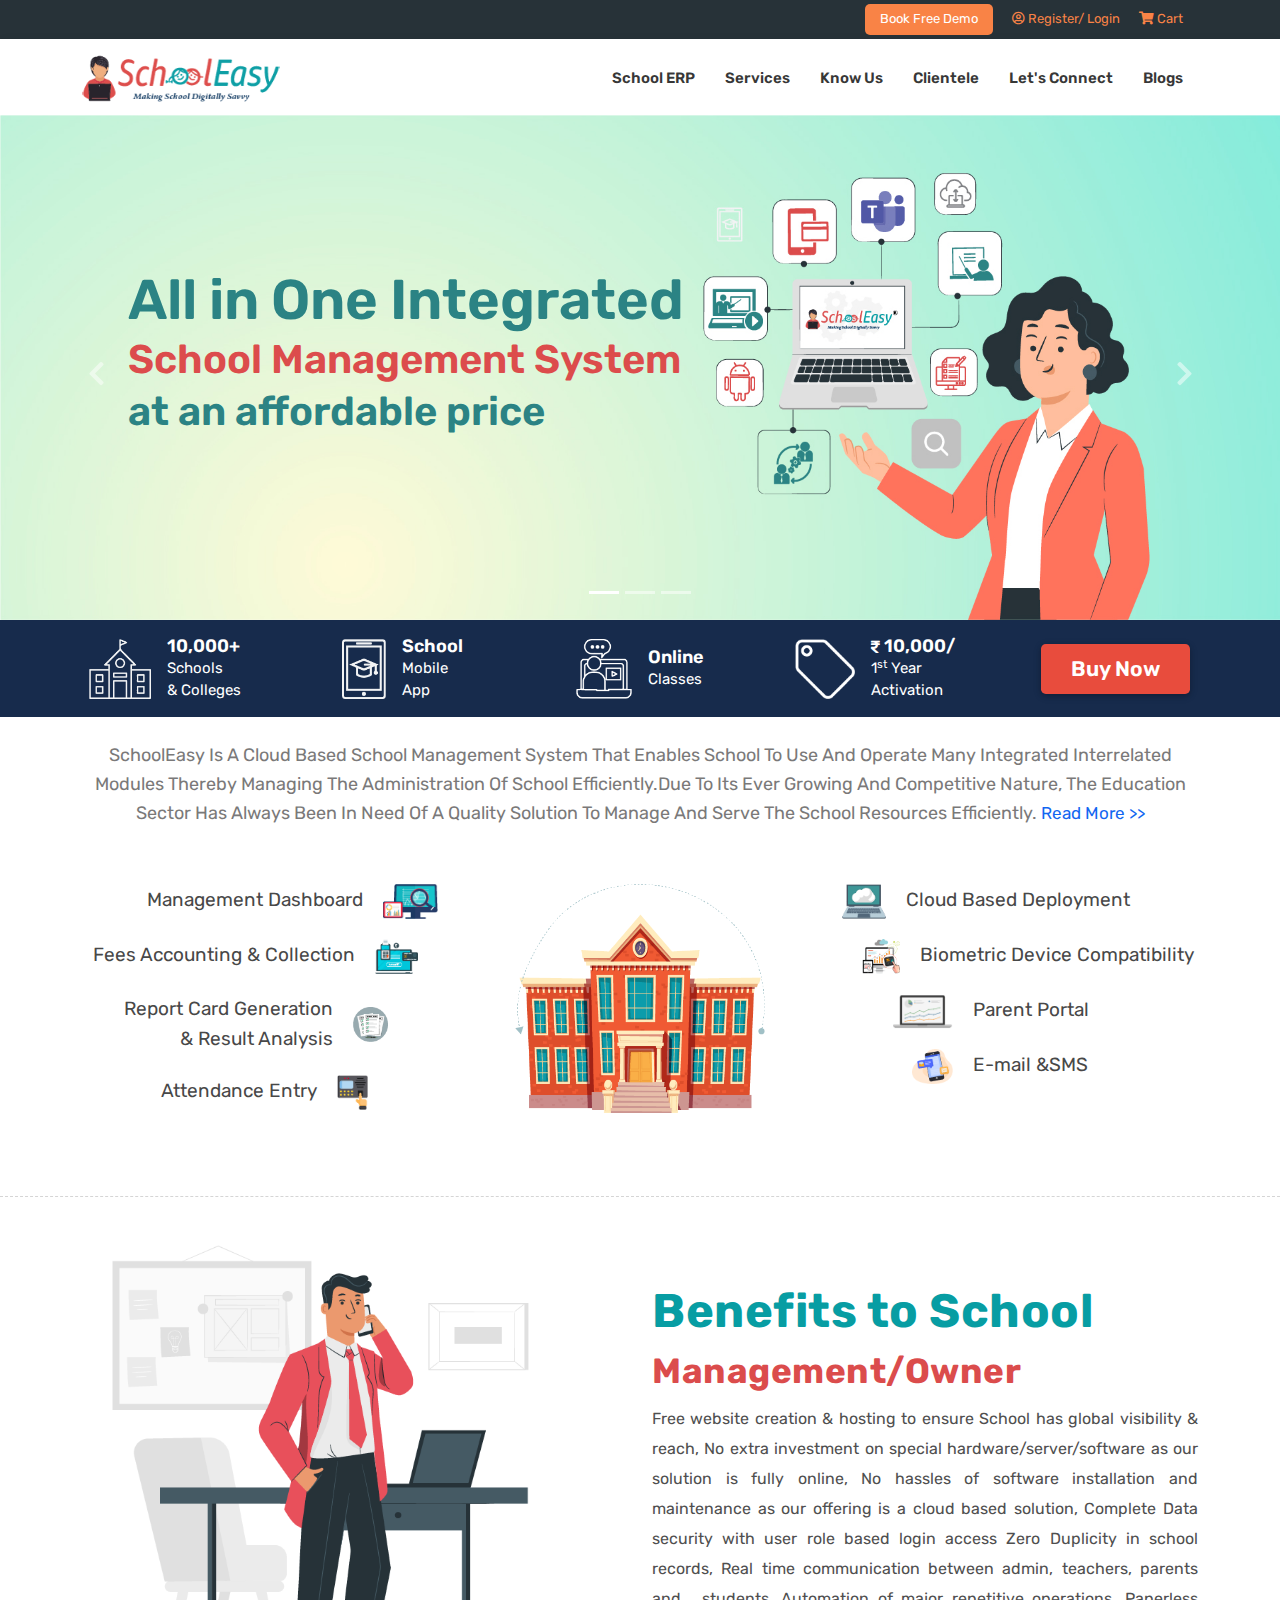
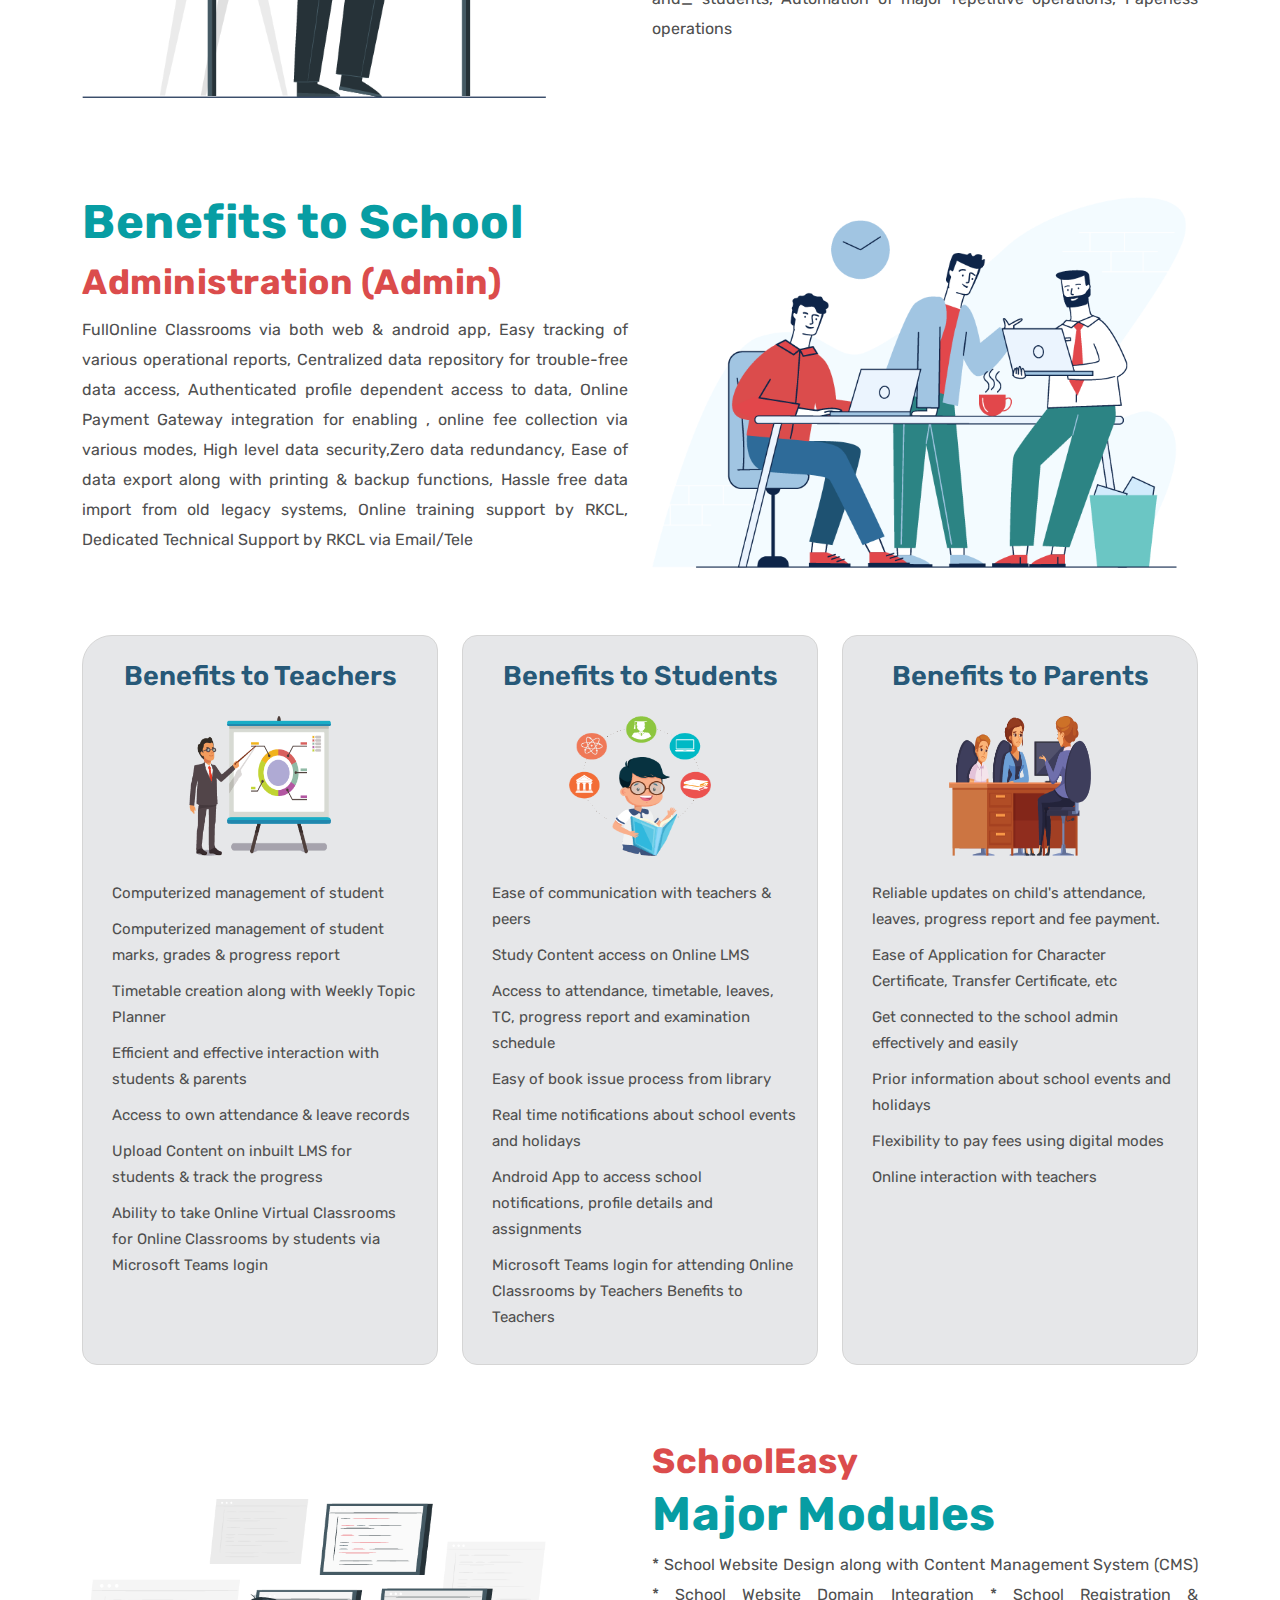
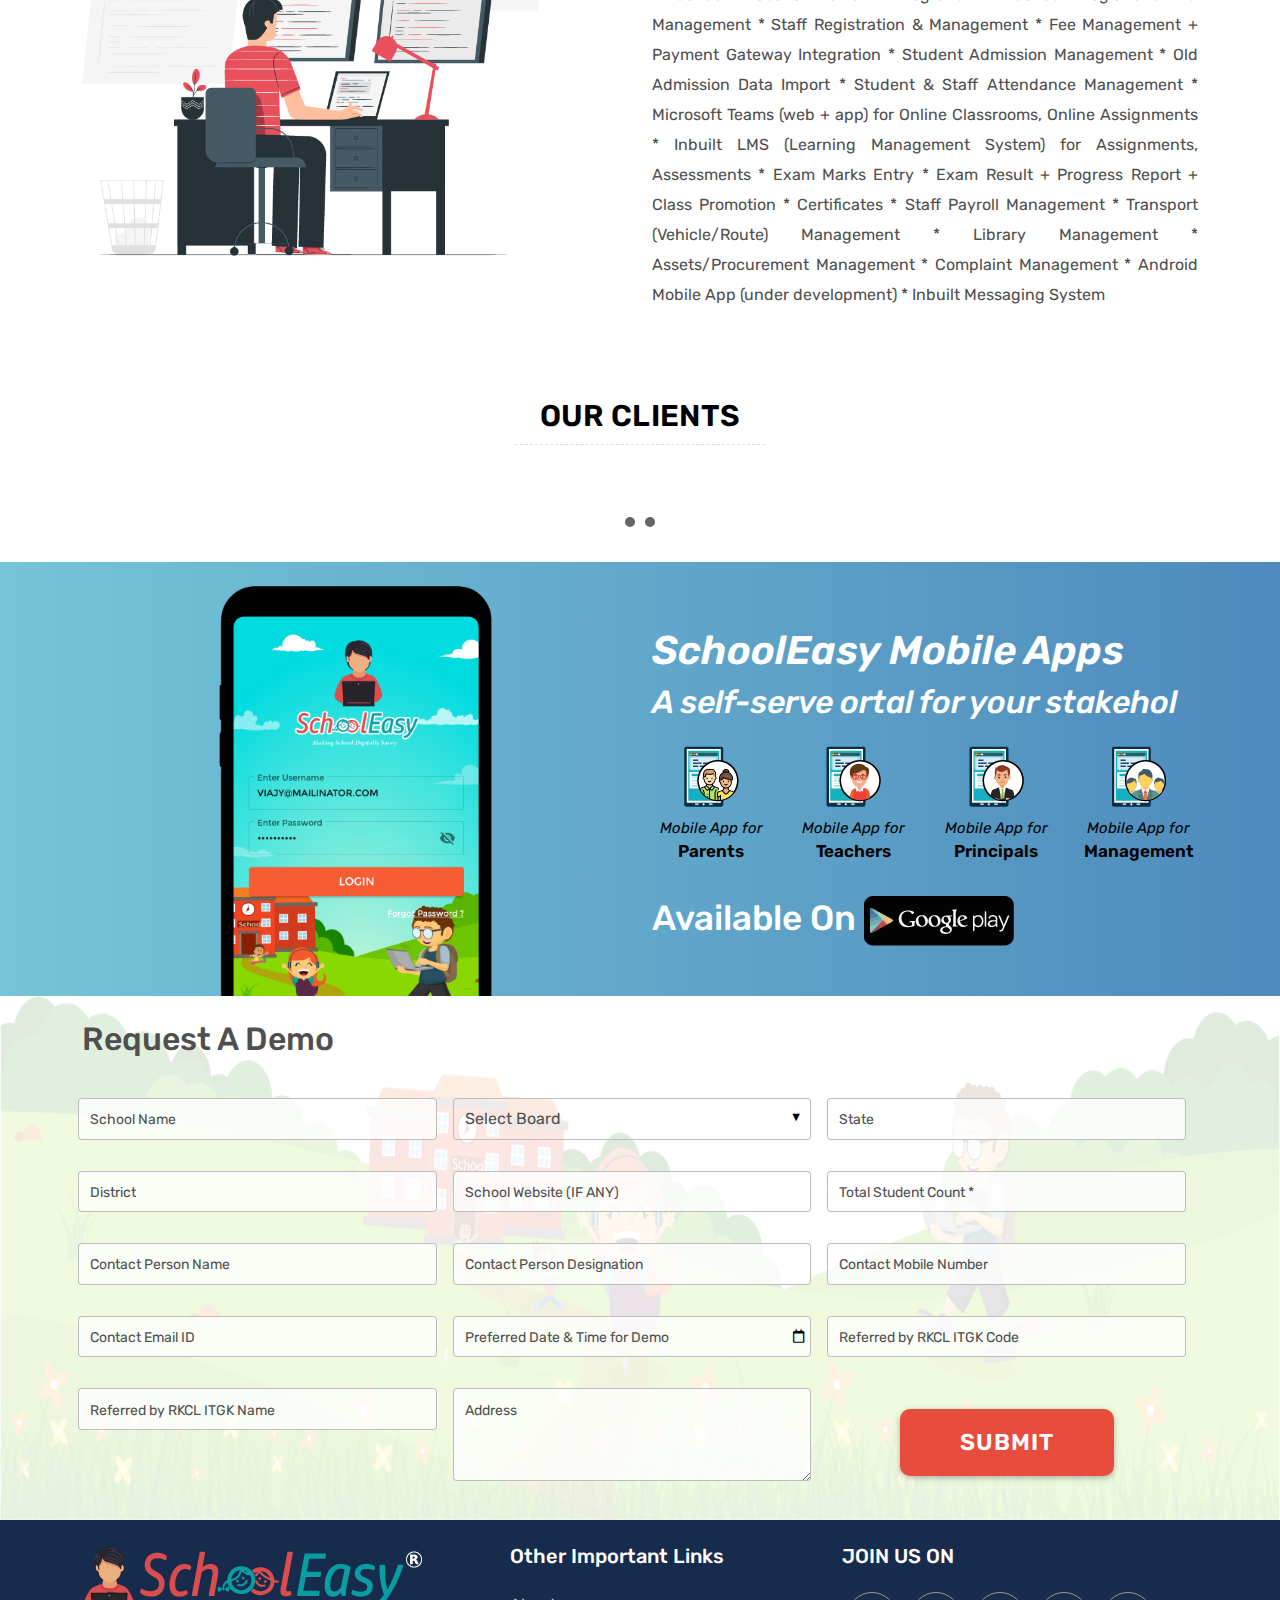
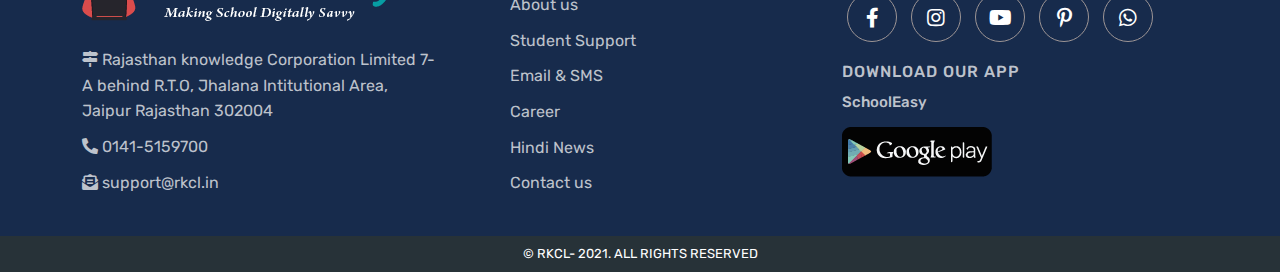
==== commit e0e8f8bb: "chnages 23 dec 2021" ====
--- a/index.html
+++ b/index.html
@@ -14,8 +14,6 @@
 
     <!-- MDB -->
     <link rel="stylesheet" href="css/mdb.min.css" />
-    <!-- Animation Css -->
-    <link href="https://unpkg.com/aos@2.3.1/dist/aos.css" rel="stylesheet">
     <!-- Custom Css -->
     <link rel="stylesheet" href="css/style.css" />
      <!-- Responsive Css -->
@@ -87,7 +85,9 @@
       <div class="carousel-inner">
         <div class="carousel-item active">
           <img src="img/Asset-40.jpg" class="d-block w-100" alt="Wild Landscape" />
-          <div class="carousel-caption" data-aos="zoom-in">
+          <div class="carousel-caption" data-mdb-toggle="animation"
+          data-mdb-animation-start="onScroll" data-mdb-animation-on-scroll="repeat"
+          data-mdb-animation="slide-in-left">
             <h5>All in One Integrated</h5>
             <p>
               School Management System<br />
@@ -97,7 +97,9 @@
         </div>
         <div class="carousel-item">
           <img src="img/Asset-40.jpg" class="d-block w-100" alt="Camera" />
-          <div class="carousel-caption" data-aos="zoom-in">
+          <div class="carousel-caption" data-mdb-toggle="animation"
+          data-mdb-animation-start="onScroll" data-mdb-animation-on-scroll="repeat"
+          data-mdb-animation="slide-in-left">
             <h5>All in One Integrated -2</h5>
             <p>
               School Management System<br />
@@ -107,7 +109,9 @@
         </div>
         <div class="carousel-item">
           <img src="img/Asset-40.jpg" class="d-block w-100" alt="Exotic Fruits" />
-          <div class="carousel-caption" data-aos="zoom-in">
+          <div class="carousel-caption" data-mdb-toggle="animation"
+          data-mdb-animation-start="onScroll" data-mdb-animation-on-scroll="repeat"
+          data-mdb-animation="slide-in-left">
             <h5>All in One Integrated -3</h5>
             <p>
               School Management System<br />
@@ -175,7 +179,9 @@
 
     <!-- Start Text -->
     <div class="container editable_text">
-      <div class="row py-4" data-aos="fade-down">
+      <div class="row py-4"  data-mdb-toggle="animation"
+      data-mdb-animation-start="onScroll" data-mdb-animation-on-scroll="repeat"
+      data-mdb-animation="slide-in-down">
         <p>
           SchoolEasy is a cloud based School Management System that enables school to use and operate many integrated interrelated modules thereby managing the administration of school efficiently.Due to its ever growing and competitive
           nature, the education sector has always been in need of a quality solution to manage and serve the school resources efficiently. <a href="javascript:void(0)">Read More >></a>
@@ -232,10 +238,14 @@
     <div class="benifits_school">
       <div class="container">
         <div class="row align-items-center py-lg-5 py-4">
-          <div class="col-xl-6 col-lg-6 col-md-6 col-sm-6 managment_owner" data-aos="fade-right" >
+          <div class="col-xl-6 col-lg-6 col-md-6 col-sm-6 managment_owner"  data-mdb-toggle="animation"
+          data-mdb-animation-start="onScroll" data-mdb-animation-on-scroll="repeat"
+          data-mdb-animation="slide-in-left" >
             <img src="img/Asset-16.png" class="img-fluid"/>
           </div>
-          <div class="col-xl-6 col-lg-6 col-md-6 col-sm-6 text-center text-sm-start" data-aos="fade-left">
+          <div class="col-xl-6 col-lg-6 col-md-6 col-sm-6 text-center text-sm-start"  data-mdb-toggle="animation"
+          data-mdb-animation-start="onScroll" data-mdb-animation-on-scroll="repeat"
+          data-mdb-animation="slide-in-right">
             <h2>
               Benefits to School<br />
               <span>Management/Owner</span>
@@ -248,7 +258,9 @@
           </div>
         </div>
           <div class="row align-items-center py-lg-5 py-0 py-sm-4">
-            <div class="col-xl-6 col-lg-6 col-md-6 col-sm-6 order-2 oder-sm-1 text-center text-sm-start" data-aos="fade-left" >
+            <div class="col-xl-6 col-lg-6 col-md-6 col-sm-6 order-xl-1 order-lg-1 order-md-1 order-sm-1 order-2 text-center text-sm-start"  data-mdb-toggle="animation"
+          data-mdb-animation-start="onScroll" data-mdb-animation-on-scroll="repeat"
+          data-mdb-animation="slide-in-left" >
               <h2>
                 Benefits to School<br />
                 <span>Administration (Admin)</span>
@@ -259,7 +271,9 @@
                 Online training support by RKCL, Dedicated Technical Support by RKCL via Email/Tele
               </p>
             </div>
-            <div class="col-xl-6 col-lg-6 col-md-6 col-sm-6 order-1 oder-sm-1" data-aos="fade-right">
+            <div class="col-xl-6 col-lg-6 col-md-6 col-sm-6 order-xl-2 order-lg-2 order-md-2 order-sm-2 order-1"  data-mdb-toggle="animation"
+          data-mdb-animation-start="onScroll" data-mdb-animation-on-scroll="repeat"
+          data-mdb-animation="slide-in-right">
               <img src="img/Asset-17.png" class="img-fluid" />
             </div>
           </div>
@@ -271,7 +285,9 @@
     <div class="benifits_table">
       <div class="container">
         <div class="row py-3">
-          <div class="col-xl-4 col-lg-4 col-md-6 col-sm-6 pb-lg-0 pb-4" data-aos="fade-right">
+          <div class="col-xl-4 col-lg-4 col-md-6 col-sm-6 pb-lg-0 pb-4"  data-mdb-toggle="animation"
+          data-mdb-animation-start="onScroll" data-mdb-animation-on-scroll="repeat"
+          data-mdb-animation="slide-in-left">
             <div class="card pt-4 first">
               <h5 class="card-title pb-3">Benefits to Teachers</h5>
               <img src="img/Asset-18.png" class="card-img-top" alt="" />
@@ -305,7 +321,9 @@
               </div>
             </div>
           </div>
-          <div class="col-xl-4 col-lg-4 col-md-12 col-sm-12 pb-0" data-aos="fade-left">
+          <div class="col-xl-4 col-lg-4 col-md-12 col-sm-12 pb-0"  data-mdb-toggle="animation"
+          data-mdb-animation-start="onScroll" data-mdb-animation-on-scroll="repeat"
+          data-mdb-animation="slide-in-right">
             <div class="card pt-4 third">
               <h5 class="card-title pb-3">Benefits to Parents</h5>
               <img src="img/Asset-20.png" class="card-img-top" alt="" />
@@ -330,10 +348,14 @@
     <div class="benifits_school">
       <div class="container">
         <div class="row align-items-center py-lg-5 py-4">
-          <div class="col-xl-6 col-lg-6 col-md-6 col-sm-6 managment_owner " data-aos="fade-right">
+          <div class="col-xl-6 col-lg-6 col-md-6 col-sm-6 managment_owner "  data-mdb-toggle="animation"
+          data-mdb-animation-start="onScroll" data-mdb-animation-on-scroll="repeat"
+          data-mdb-animation="slide-in-left">
             <img src="img/Asset-21.png" class="img-fluid" />
           </div>
-          <div class="col-xl-6 col-lg-6 col-md-6 col-sm-6 text-center text-sm-start" data-aos="fade-left">
+          <div class="col-xl-6 col-lg-6 col-md-6 col-sm-6 text-center text-sm-start"  data-mdb-toggle="animation"
+          data-mdb-animation-start="onScroll" data-mdb-animation-on-scroll="repeat"
+          data-mdb-animation="slide-in-right">
             <h2>
               <span>SchoolEasy</span> <br />
               Major Modules
@@ -374,10 +396,14 @@
           <div class="mobile_app">
             <div class="container">
               <div class="row pt-4">
-                <div class="col-xl-6 col-lg-5 col-md-5 col-sm-5 text-center mobile_for_android order-2 order-sm-1" data-aos="fade-right">
+                <div class="col-xl-6 col-lg-5 col-md-5 col-sm-5 text-center mobile_for_android order-2 order-sm-1"  data-mdb-toggle="animation"
+          data-mdb-animation-start="onScroll" data-mdb-animation-on-scroll="repeat"
+          data-mdb-animation="slide-in-left">
                   <img src="img/Asset-27.png" class="img-fluid"/>
                 </div>
-                <div class="col-xl-6 col-lg-7 col-md-7 col-sm-7 align-self-center order-1 order-sm-2" data-aos="fade-left">
+                <div class="col-xl-6 col-lg-7 col-md-7 col-sm-7 align-self-center order-1 order-sm-2"  data-mdb-toggle="animation"
+          data-mdb-animation-start="onScroll" data-mdb-animation-on-scroll="repeat"
+          data-mdb-animation="slide-in-right">
                  <h3>SchoolEasy Mobile Apps</h3>
                  <h4>A self-serve ortal for your stakehol </h4>
                  <div class="row py-3">
@@ -420,7 +446,7 @@
             <div class="container">
               <div class="row py-4">
                   <h6>Request A Demo</h6>
-                  <form class="row g-3 needs-validation" novalidate>
+                  <form class="row g-3">
                     <div class="col-md-4">
                       <div class="form-outline">
                         <input
@@ -429,20 +455,81 @@
                           id="validationCustom01"
                           required
                         />
-                        <label for="validationCustom01" class="form-label">Name</label>
-                        <div class="invalid-feedback">Please Enter Full Name</div>
-                      </div>
-                    </div>
-                    <div class="col-md-4">
-                      <div class="form-outline">
-                        <input
-                          type="email"
+                        <label for="validationCustom01" class="form-label">School Name</label>
+                      </div>
+                    </div>
+                    <div class="col-md-4">
+                      <select class="select" data-mdb-filter="true">
+                        <option value="1" selected>Select Board</option>
+                        <option value="2">RBSC Board</option>
+                        <option value="3">CSC Board</option>
+                        <option value="4">ISC Board</option>
+                        <option value="5">Other State Board</option>
+                      </select>
+                    </div>
+                    <div class="col-md-4">
+                      <div class="form-outline">
+                        <input
+                          type="text"
                           class="form-control"
                           id="validationCustom02"
                           required
                         />
-                        <label for="validationCustom02" class="form-label">Email ID</label>
-                        <div class="invalid-feedback">Please Enter Email ID</div>
+                        <label for="validationCustom02" class="form-label">State</label>
+                      </div>
+                    </div>
+                    <div class="col-md-4">
+                      <div class="form-outline">
+                        <input
+                          type="text"
+                          class="form-control"
+                          id="validationCustom03"
+                          required
+                        />
+                        <label for="validationCustom03" class="form-label">District</label>
+                      </div>
+                    </div>
+                    <div class="col-md-4">
+                      <div class="form-outline">
+                        <input
+                          type="url"
+                          class="form-control"
+                          id=""
+                        />
+                        <label for="" class="form-label">School Website (IF ANY)</label>
+                      </div>
+                    </div>
+                    <div class="col-md-4">
+                      <div class="form-outline">
+                        <input
+                          type="text"
+                          class="form-control"
+                          id="validationCustom04"
+                          required
+                        />
+                        <label for="validationCustom04" class="form-label">Total Student Count *</label>
+                      </div>
+                    </div>
+                    <div class="col-md-4">
+                      <div class="form-outline">
+                        <input
+                          type="text"
+                          class="form-control"
+                          id="validationCustom05"
+                          required
+                        />
+                        <label for="validationCustom05" class="form-label">Contact Person Name</label>
+                      </div>
+                    </div>
+                    <div class="col-md-4">
+                      <div class="form-outline">
+                        <input
+                          type="text"
+                          class="form-control"
+                          id="validationCustom06"
+                          required
+                        />
+                        <label for="validationCustom06" class="form-label">Contact Person Designation</label>
                       </div>
                     </div>
                     <div class="col-md-4">
@@ -450,59 +537,57 @@
                         <input
                           type="number" id="typeNumber" oninput="javascript: if (this.value.length > this.maxLength) this.value = this.value.slice(0, this.maxLength);" maxlength = "10"
                           class="form-control"
-                          id="validationCustom03"
+                          id="validationCustom07"
                           aria-describedby="inputGroupPrepend"
                           required
                         />
-                        <label for="validationCustom03" class="form-label">Mobile Number</label>
-                        <div class="invalid-feedback">Please Enter Valid Mobile Number</div>
-                      </div>
-                    </div>
-                    <div class="text-end" style="margin-top: 5px;">
-                      <a href="javascript:void(0)"><i class="fas fa-angle-double-right"></i> Click Here To Send OTP</a>
-                    </div>
-                    <div class="col-md-3">
+                        <label for="validationCustom07" class="form-label">Contact Mobile Number</label>
+                      </div>
+                    </div>
+                    <div class="col-md-4">
+                      <div class="form-outline">
+                        <input
+                          type="email"
+                          class="form-control"
+                          id="validationCustom08"
+                          required
+                        />
+                        <label for="validationCustom08" class="form-label">Contact Email ID</label>
+                      </div>
+                    </div>
+                    <div class="col-md-4">
+                      <div class="form-outline" id="datetimepicker-dateOptions">
+                        <input type="text" class="form-control" id="datetimepickerdateOptions" />
+                        <label for="datetimepickerdateOptions" class="form-label">
+                          Preferred Date & Time for Demo</label
+                        >
+                      </div>
+                    </div>
+                    <div class="col-md-4">
                       <div class="form-outline">
                         <input
                           type="text"
                           class="form-control"
-                          id="validationCustom05"
-                          required
-                        />
-                        <label for="validationCustom05" class="form-label">OTP</label>
-                        <div class="invalid-feedback">Please Enter OTP</div>
-                      </div>
-                    </div>
-                    <div class="col-md-6">
+                          id="validationCustom08"
+                        />
+                        <label for="validationCustom08" class="form-label">Referred by RKCL ITGK Code</label>
+                      </div>
+                    </div>
+                    <div class="col-md-4">
                       <div class="form-outline">
                         <input
                           type="text"
                           class="form-control"
-                          id="validationCustom06"
-                          required
-                        />
-                        <label for="validationCustom06" class="form-label">School Name</label>
-                        <div class="invalid-feedback">Please Enter School Name</div>
-                      </div>
-                    </div>
-                    <div class="col-md-3">
-                      <div class="form-outline">
-                        <input
-                          type="text"
-                          class="form-control"
-                          id="validationCustom07"
-                          required
-                        />
-                        <label for="validationCustom07" class="form-label">City</label>
-                        <div class="invalid-feedback">Please Enter City</div>
-                      </div>
-                    </div>
-
-                    <div class="col-md-8 pt-4">
-                      <div class="form-outline">
-                        <textarea class="form-control" id="validationCustom08" rows="3" required></textarea>
-                        <label for="validationCustom08" class="form-label">Address</label>
-                        <div class="invalid-feedback">Please Enter Address</div>
+                          id="validationCustom09"
+                        />
+                        <label for="validationCustom09" class="form-label">Referred by RKCL ITGK Name</label>
+                      </div>
+                    </div>
+
+                    <div class="col-md-4">
+                      <div class="form-outline">
+                        <textarea class="form-control" id="validationCustom10" rows="3" required></textarea>
+                        <label for="validationCustom10" class="form-label">Address</label>
                       </div>
                     </div>
                     <div class="col-md-4 align-self-center text-center">
@@ -591,19 +676,20 @@
     <script type="text/javascript" src="js/mdb.min.js"></script>
     <script type="text/javascript" src="js/jquery-2.2.4.min.js"></script>
     <script type="text/javascript" src="js/jquery.bxslider.js"></script>
-    <script src="https://unpkg.com/aos@2.3.1/dist/aos.js"></script>
     <!-- Custom scripts -->
-    <script>
-      AOS.init();
-    </script>
     <script type="text/javascript">
+      const pickerDateOptions = document.querySelector('#datetimepicker-dateOptions');
+        new mdb.Datetimepicker(pickerDateOptions, {
+        datepicker: { format: 'dd-mm-yyyy'},
+      });
+
       $('.carousel-client').bxSlider({
 		  auto: true,
 	    slideWidth: 234,
 	    minSlides: 2,
 	    maxSlides: 5,
 	    controls: false
-	});
+	  });
     </script>
 
     <script>
--- a/css/style.css
+++ b/css/style.css
@@ -2,6 +2,9 @@
 ::after,
 ::before {
   box-sizing: border-box;
+}
+html, body {
+  overflow-x: hidden;
 }
 body {
   background-color: #fff;
@@ -332,9 +335,13 @@
   padding: 0.5rem 0.75em;
   background: #ffffffbf;
  }
+ .request_demo .form-outline {
+  margin-bottom: 15px;
+}
  .request_demo .form-outline .form-control~.form-label {
   padding-top: 0.7rem;
   font-size: 14px;
+  color: #4f4f4f;
  }
  .request_demo a {
   font-size: 15px;
@@ -390,13 +397,13 @@
 	background-color:#3B5998;
 }
 .social-network a.icowhatsapp:hover {
-	background-color:#529d9f;
+	background-color:#00e676;
 }
 .social-network a.icoinstagram:hover {
 	background-color:#ca3999;
 }
 .social-network a.icoyoutube:hover {
-	background-color:#ff0000;
+	background-color:#463d3d;
 }
 .social-network a.icopinterest:hover i, .social-network a.icoFacebook:hover i, 
 .social-network a.icowhatsapp:hover i, .social-network a.icoinstagram:hover i, .social-network a.icoyoutube:hover i {
